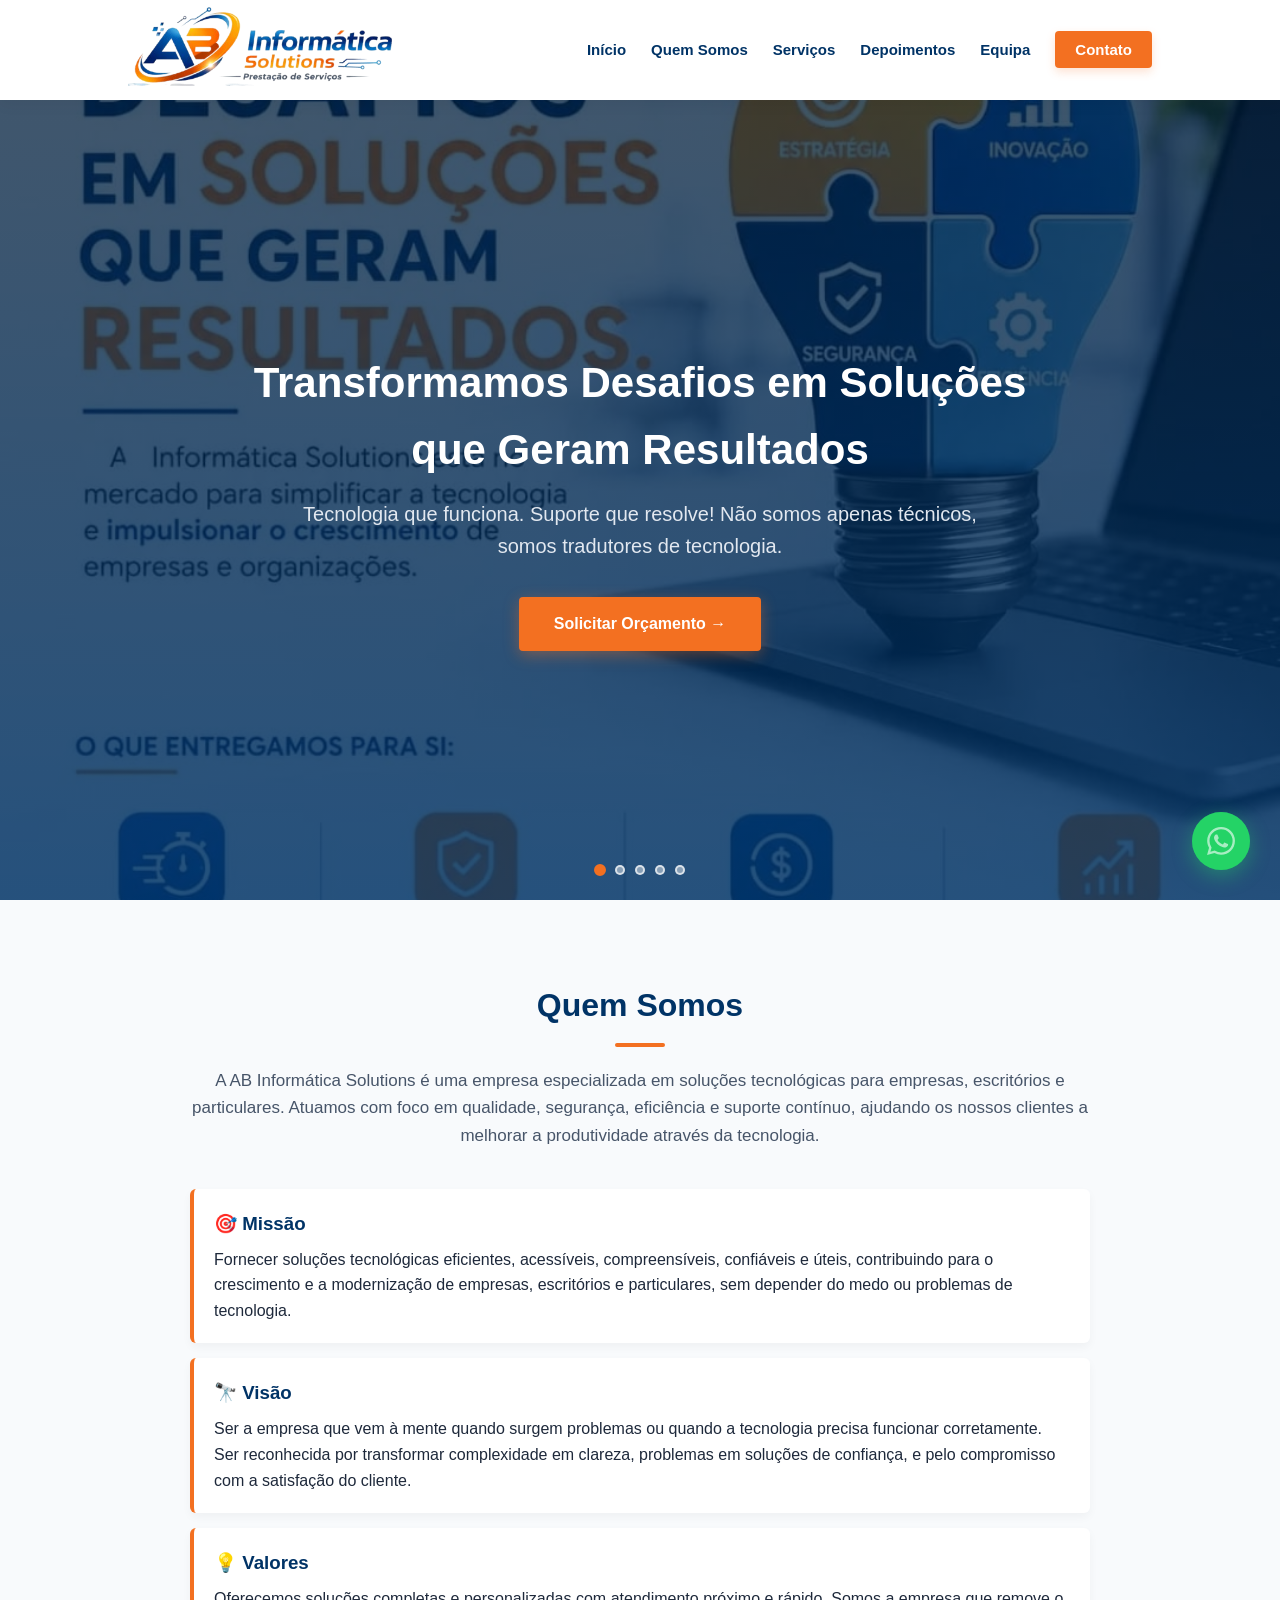
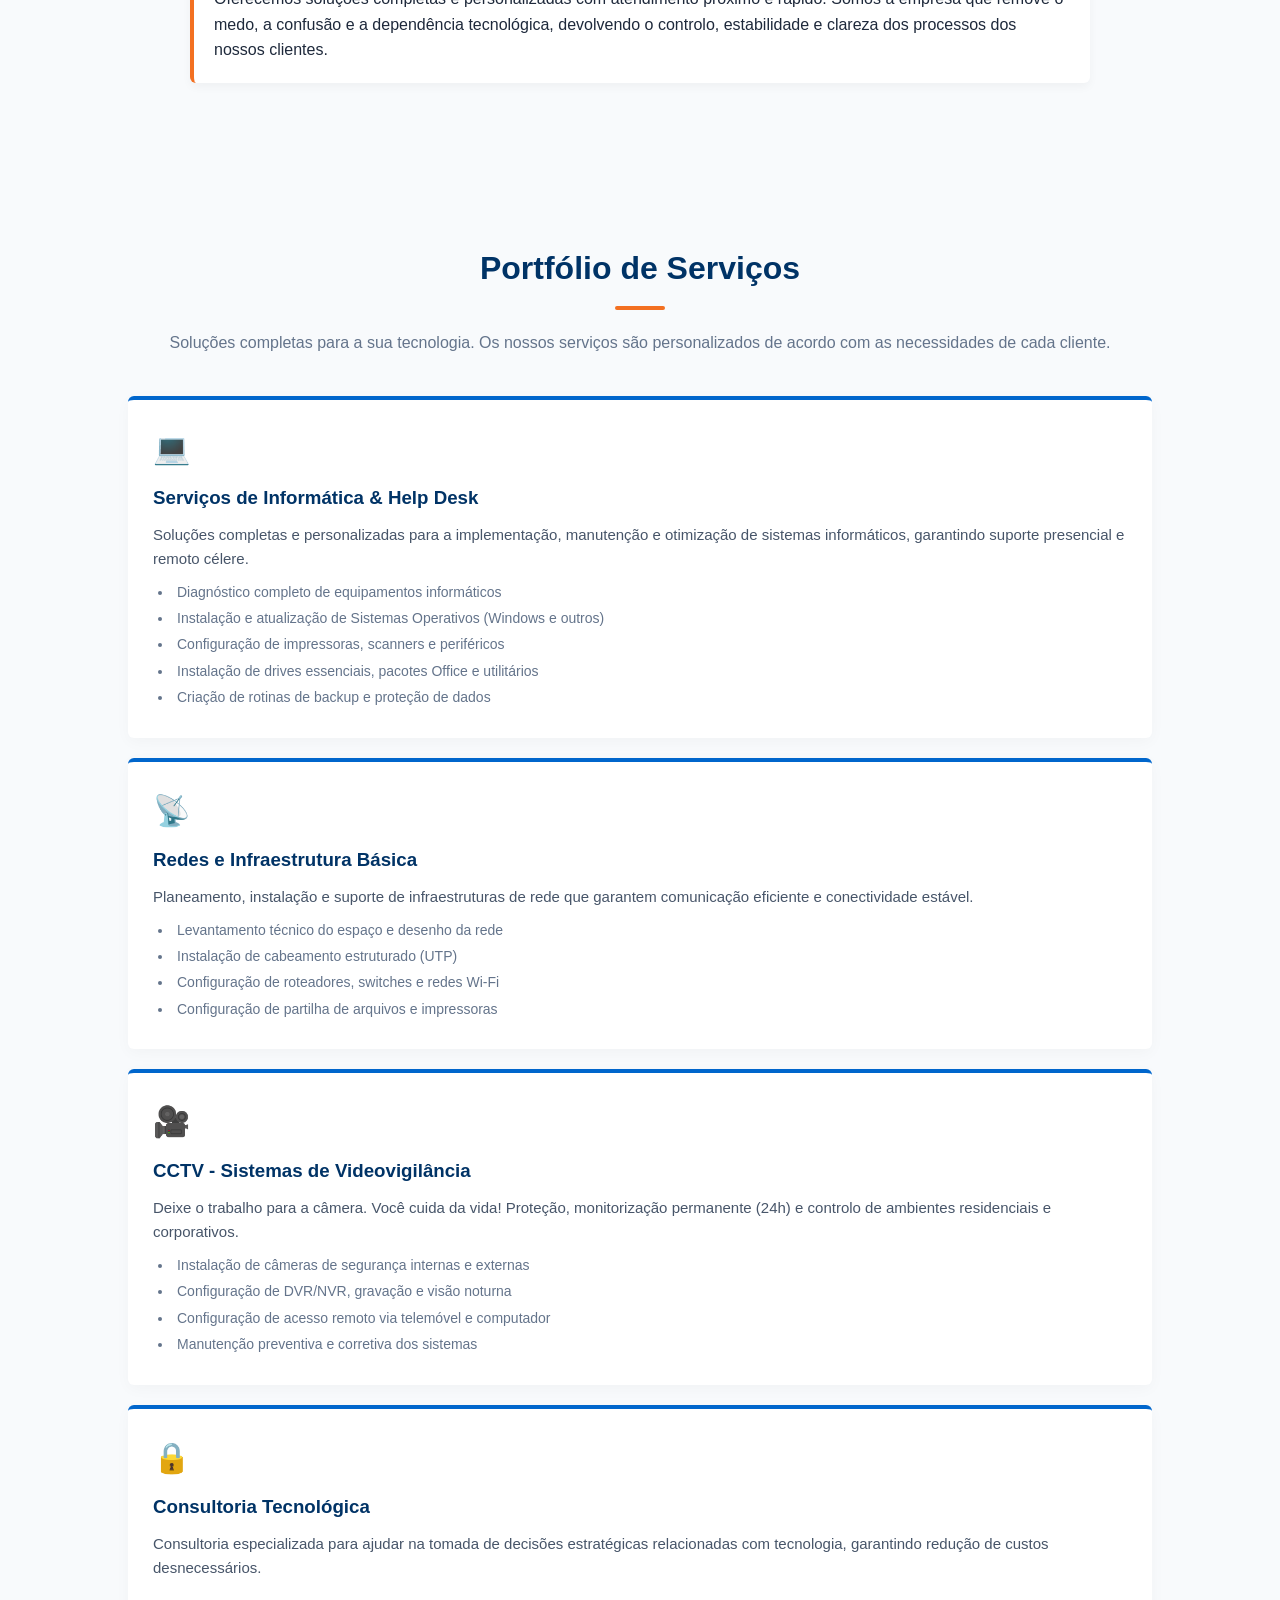
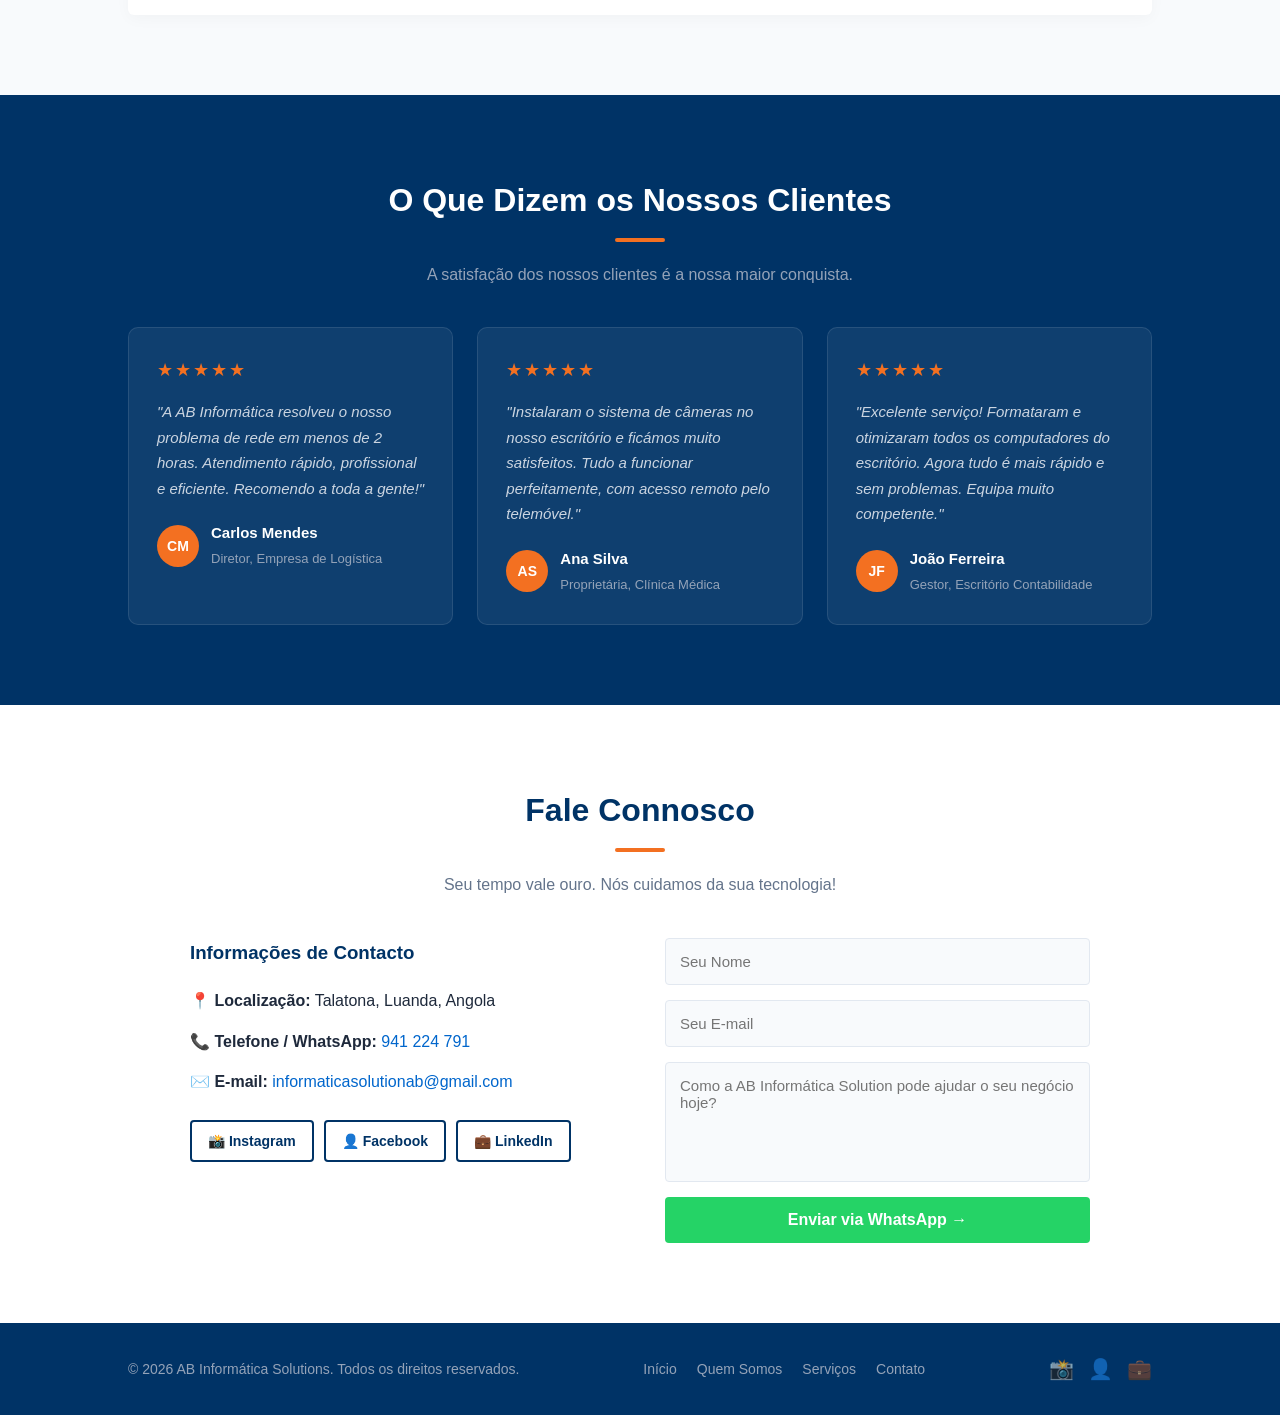
==== index.html @ 26ea9c45 "meu primeiro envio" ====
<!DOCTYPE html>
<html lang="pt-BR">
<head>
    <meta charset="UTF-8">
    <meta name="viewport" content="width=device-width, initial-scale=1.0">
    <title>AB Informática Solutions | Soluções Tecnológicas</title>
    <link rel="stylesheet" href="style.css">
    <!-- Favicon inline SVG como base64 -->
    <link rel="icon" href="data:image/svg+xml,%3Csvg xmlns='http://www.w3.org/2000/svg' viewBox='0 0 32 32'%3E%3Crect width='32' height='32' rx='6' fill='%23003366'/%3E%3Ctext x='50%25' y='50%25' dominant-baseline='central' text-anchor='middle' fill='%23f37021' font-size='14' font-family='Arial' font-weight='bold'%3EAB%3C/text%3E%3C/svg%3E">
</head>
<body>

    <!-- HEADER -->
    <header>
        <div class="logo">
            <img src="./imagens/Design_sem_nome-removebg-preview.png" alt="AB Informática Solutions Logo">
        </div>
        <button class="hamburger" id="hamburger" aria-label="Abrir menu">
            <span></span>
            <span></span>
            <span></span>
        </button>
        <nav id="main-nav">
            <ul>
                <li><a href="#home" class="nav-link">Início</a></li>
                <li><a href="#sobre" class="nav-link">Quem Somos</a></li>
                <li><a href="#servicos" class="nav-link">Serviços</a></li>
                <li><a href="#depoimentos" class="nav-link">Depoimentos</a></li>
                <li><a href="equipa.html" target="_blank" class="nav-link">Equipa</a></li>
                <li><a href="#contato" class="btn-contato nav-link">Contato</a></li>
            </ul>
        </nav>
    </header>

    <!-- HERO COM CARROSSEL -->
    <section id="home" class="hero">
        <div class="hero-carousel">
            <div class="carousel-item active">
                <img src="./imagens/700325350_17859855684691466_8794767223519300989_n.jpeg" alt="AB Informática Solutions - Soluções que geram resultados">
            </div>
            <div class="carousel-item">
                <img src="./imagens/702625533_17860446753691466_1821281470700953044_n.jpeg" alt="Soluções Completas para sua Tecnologia">
            </div>
            <div class="carousel-item">
                <img src="./imagens/Captura de ecrã 2026-05-11 190157.png" alt="Seja Bem-vindo à AB Informática">
            </div>
            <div class="carousel-item">
                <img src="./imagens/Captura de ecrã 2026-05-13 154505.png" alt="CCTV Sistemas de Videovigilância">
            </div>
            <div class="carousel-item">
                <video src="./imagens/AQMH_CaxCm3K7ri5iSex565OdtvGUDsee_LhlQkydPNSO-uOhv77IX6zo88pQS1LlNEa6kV4MQBUDOm6VT_lLY1N_W7spIHrepq5KmQ.mp4" autoplay loop muted playsinline></video>
            </div>
        </div>

        <div class="hero-content">
            <h1>Transformamos Desafios em Soluções que Geram Resultados</h1>
            <p>Tecnologia que funciona. Suporte que resolve! Não somos apenas técnicos, somos tradutores de tecnologia.</p>
            <a href="#contato" class="cta-button">Solicitar Orçamento →</a>
        </div>

        <!-- Indicadores do carrossel -->
        <div class="carousel-dots" id="carousel-dots"></div>
    </section>

    <!-- QUEM SOMOS -->
    <section id="sobre" class="about">
        <h2>Quem Somos</h2>
        <p class="about-intro">A AB Informática Solutions é uma empresa especializada em soluções tecnológicas para empresas, escritórios e particulares. Atuamos com foco em qualidade, segurança, eficiência e suporte contínuo, ajudando os nossos clientes a melhorar a produtividade através da tecnologia.</p>
        
        <div class="about-content-wrapper">
            <div class="about-text">
                <div class="mvv-card">
                    <h3>🎯 Missão</h3>
                    <p>Fornecer soluções tecnológicas eficientes, acessíveis, compreensíveis, confiáveis e úteis, contribuindo para o crescimento e a modernização de empresas, escritórios e particulares, sem depender do medo ou problemas de tecnologia.</p>
                </div>
                <div class="mvv-card">
                    <h3>🔭 Visão</h3>
                    <p>Ser a empresa que vem à mente quando surgem problemas ou quando a tecnologia precisa funcionar corretamente. Ser reconhecida por transformar complexidade em clareza, problemas em soluções de confiança, e pelo compromisso com a satisfação do cliente.</p>
                </div>
                <div class="mvv-card">
                    <h3>💡 Valores</h3>
                    <p>Oferecemos soluções completas e personalizadas com atendimento próximo e rápido. Somos a empresa que remove o medo, a confusão e a dependência tecnológica, devolvendo o controlo, estabilidade e clareza dos processos dos nossos clientes.</p>
                </div>
            </div>

        </div>
    </section>

    <!-- SERVIÇOS -->
    <section id="servicos" class="services">
        <h2>Portfólio de Serviços</h2>
        <p class="services-intro">Soluções completas para a sua tecnologia. Os nossos serviços são personalizados de acordo com as necessidades de cada cliente.</p>
        
        <div class="services-wrapper">
            <div class="services-list-grid">
                <div class="service-card-modern">
                    <div class="service-icon">💻</div>
                    <h3>Serviços de Informática &amp; Help Desk</h3>
                    <p>Soluções completas e personalizadas para a implementação, manutenção e otimização de sistemas informáticos, garantindo suporte presencial e remoto célere.</p>
                    <ul>
                        <li>Diagnóstico completo de equipamentos informáticos</li>
                        <li>Instalação e atualização de Sistemas Operativos (Windows e outros)</li>
                        <li>Configuração de impressoras, scanners e periféricos</li>
                        <li>Instalação de drives essenciais, pacotes Office e utilitários</li>
                        <li>Criação de rotinas de backup e proteção de dados</li>
                    </ul>
                </div>

                <div class="service-card-modern">
                    <div class="service-icon">📡</div>
                    <h3>Redes e Infraestrutura Básica</h3>
                    <p>Planeamento, instalação e suporte de infraestruturas de rede que garantem comunicação eficiente e conectividade estável.</p>
                    <ul>
                        <li>Levantamento técnico do espaço e desenho da rede</li>
                        <li>Instalação de cabeamento estruturado (UTP)</li>
                        <li>Configuração de roteadores, switches e redes Wi-Fi</li>
                        <li>Configuração de partilha de arquivos e impressoras</li>
                    </ul>
                </div>

                <div class="service-card-modern">
                    <div class="service-icon">🎥</div>
                    <h3>CCTV - Sistemas de Videovigilância</h3>
                    <p>Deixe o trabalho para a câmera. Você cuida da vida! Proteção, monitorização permanente (24h) e controlo de ambientes residenciais e corporativos.</p>
                    <ul>
                        <li>Instalação de câmeras de segurança internas e externas</li>
                        <li>Configuração de DVR/NVR, gravação e visão noturna</li>
                        <li>Configuração de acesso remoto via telemóvel e computador</li>
                        <li>Manutenção preventiva e corretiva dos sistemas</li>
                    </ul>
                </div>

                <div class="service-card-modern">
                    <div class="service-icon">🔒</div>
                    <h3>Consultoria Tecnológica</h3>
                    <p>Consultoria especializada para ajudar na tomada de decisões estratégicas relacionadas com tecnologia, garantindo redução de custos desnecessários.</p>
                </div>
            </div>


        </div>
    </section>

    <!-- DEPOIMENTOS -->
    <section id="depoimentos" class="testimonials">
        <h2>O Que Dizem os Nossos Clientes</h2>
        <p class="testimonials-intro">A satisfação dos nossos clientes é a nossa maior conquista.</p>
        <div class="testimonials-grid">
            <div class="testimonial-card">
                <div class="stars">★★★★★</div>
                <p>"A AB Informática resolveu o nosso problema de rede em menos de 2 horas. Atendimento rápido, profissional e eficiente. Recomendo a toda a gente!"</p>
                <div class="testimonial-author">
                    <div class="author-avatar">CM</div>
                    <div>
                        <strong>Carlos Mendes</strong>
                        <span>Diretor, Empresa de Logística</span>
                    </div>
                </div>
            </div>
            <div class="testimonial-card">
                <div class="stars">★★★★★</div>
                <p>"Instalaram o sistema de câmeras no nosso escritório e ficámos muito satisfeitos. Tudo a funcionar perfeitamente, com acesso remoto pelo telemóvel."</p>
                <div class="testimonial-author">
                    <div class="author-avatar">AS</div>
                    <div>
                        <strong>Ana Silva</strong>
                        <span>Proprietária, Clínica Médica</span>
                    </div>
                </div>
            </div>
            <div class="testimonial-card">
                <div class="stars">★★★★★</div>
                <p>"Excelente serviço! Formataram e otimizaram todos os computadores do escritório. Agora tudo é mais rápido e sem problemas. Equipa muito competente."</p>
                <div class="testimonial-author">
                    <div class="author-avatar">JF</div>
                    <div>
                        <strong>João Ferreira</strong>
                        <span>Gestor, Escritório Contabilidade</span>
                    </div>
                </div>
            </div>
        </div>
    </section>

    <!-- CONTATO -->
    <section id="contato" class="contact">
        <h2>Fale Connosco</h2>
        <p>Seu tempo vale ouro. Nós cuidamos da sua tecnologia!</p>
        
        <div class="contact-container">
            <div class="contact-info">
                <h3>Informações de Contacto</h3>
                <p><strong>📍 Localização:</strong> Talatona, Luanda, Angola</p>
                <p><strong>📞 Telefone / WhatsApp:</strong> <a href="https://wa.me/244941224791" target="_blank">941 224 791</a></p>
                <p><strong>✉️ E-mail:</strong> <a href="mailto:informaticasolutionab@gmail.com">informaticasolutionab@gmail.com</a></p>

                <div class="social-links">
                    <a href="https://www.instagram.com/ab_informatica_solution?igsh=MWllaDdjaWRnYXg5eQ==" target="_blank" rel="noopener noreferrer" aria-label="Instagram" class="social-btn">📸 Instagram</a>
                    <a href="https://www.facebook.com/share/18Ubohkavf/" target="_blank" rel="noopener noreferrer" aria-label="Facebook" class="social-btn">👤 Facebook</a>
                    <a href="https://www.linkedin.com/company/ab-inform%C3%A1tica-solution" target="_blank" rel="noopener noreferrer" aria-label="LinkedIn" class="social-btn">💼 LinkedIn</a>
                </div>
            </div>
            
            <form id="contact-form">
                <input type="text" id="form-nome" placeholder="Seu Nome" required>
                <input type="email" id="form-email" placeholder="Seu E-mail" required>
                <textarea id="form-mensagem" placeholder="Como a AB Informática Solution pode ajudar o seu negócio hoje?" required></textarea>
                <button type="submit">Enviar via WhatsApp →</button>
            </form>
        </div>
    </section>

    <!-- RODAPÉ -->
    <footer>
        <div class="footer-content">
            <p>&copy; 2026 AB Informática Solutions. Todos os direitos reservados.</p>
            <div class="footer-links">
                <a href="#home">Início</a>
                <a href="#sobre">Quem Somos</a>
                <a href="#servicos">Serviços</a>
                <a href="#contato">Contato</a>
            </div>
            <div class="footer-social">
                <a href="https://www.instagram.com/ab_informatica_solution?igsh=MWllaDdjaWRnYXg5eQ==" target="_blank" rel="noopener noreferrer" aria-label="Instagram">📸</a>
                <a href="https://www.facebook.com/share/18Ubohkavf/" target="_blank" rel="noopener noreferrer" aria-label="Facebook">👤</a>
                <a href="https://www.linkedin.com/company/ab-inform%C3%A1tica-solution" target="_blank" rel="noopener noreferrer" aria-label="LinkedIn">💼</a>
            </div>
        </div>
    </footer>

    <!-- BOTÃO FLUTUANTE WHATSAPP -->
    <a href="https://wa.me/244941224791?text=Olá!%20Gostaria%20de%20saber%20mais%20sobre%20os%20vossos%20serviços."
       target="_blank"
       class="whatsapp-float"
       aria-label="Falar no WhatsApp">
        <svg xmlns="http://www.w3.org/2000/svg" viewBox="0 0 24 24" fill="currentColor" width="28" height="28">
            <path d="M17.472 14.382c-.297-.149-1.758-.867-2.03-.967-.273-.099-.471-.148-.67.15-.197.297-.767.966-.94 1.164-.173.199-.347.223-.644.075-.297-.15-1.255-.463-2.39-1.475-.883-.788-1.48-1.761-1.653-2.059-.173-.297-.018-.458.13-.606.134-.133.298-.347.446-.52.149-.174.198-.298.298-.497.099-.198.05-.371-.025-.52-.075-.149-.669-1.612-.916-2.207-.242-.579-.487-.5-.669-.51-.173-.008-.371-.01-.57-.01-.198 0-.52.074-.792.372-.272.297-1.04 1.016-1.04 2.479 0 1.462 1.065 2.875 1.213 3.074.149.198 2.096 3.2 5.077 4.487.709.306 1.262.489 1.694.625.712.227 1.36.195 1.871.118.571-.085 1.758-.719 2.006-1.413.248-.694.248-1.289.173-1.413-.074-.124-.272-.198-.57-.347m-5.421 7.403h-.004a9.87 9.87 0 01-5.031-1.378l-.361-.214-3.741.982.998-3.648-.235-.374a9.86 9.86 0 01-1.51-5.26c.001-5.45 4.436-9.884 9.888-9.884 2.64 0 5.122 1.03 6.988 2.898a9.825 9.825 0 012.893 6.994c-.003 5.45-4.437 9.884-9.885 9.884m8.413-18.297A11.815 11.815 0 0012.05 0C5.495 0 .16 5.335.157 11.892c0 2.096.547 4.142 1.588 5.945L.057 24l6.305-1.654a11.882 11.882 0 005.683 1.448h.005c6.554 0 11.89-5.335 11.893-11.893a11.821 11.821 0 00-3.48-8.413z"/>
        </svg>
    </a>

    <script src="script.js"></script>
</body>
</html>
---- style.css ----
/* SCROLL SUAVE */
html {
    scroll-behavior: smooth;
}

* {
    margin: 0;
    padding: 0;
    box-sizing: border-box;
    font-family: 'Segoe UI', Tahoma, Geneva, Verdana, sans-serif;
}

:root {
    --azul-escuro: #003366;
    --azul-claro: #0066cc;
    --laranja: #f37021;
    --cinza-fundo: #f8fafc;
    --texto-escuro: #1e293b;
}

body {
    background-color: var(--cinza-fundo);
    color: var(--texto-escuro);
    line-height: 1.6;
    padding-top: 100px;
}

/* =====================
   CABEÇALHO & MENU
   ===================== */
header {
    background-color: #ffffff;
    padding: 5px 10%;
    display: flex;
    justify-content: space-between;
    align-items: center;
    position: fixed;
    width: 100%;
    top: 0;
    z-index: 1000;
    box-shadow: 0 4px 15px rgba(0,0,0,0.05);
    height: 100px;
    transition: padding 0.3s ease, background 0.3s ease, box-shadow 0.3s ease, height 0.3s ease;
}

.logo img {
    height: 90px;
    width: auto;
    display: block;
    transition: height 0.3s ease;
}

nav ul {
    display: flex;
    list-style: none;
    align-items: center;
}

nav ul li {
    margin-left: 25px;
}

nav ul li a {
    color: var(--azul-escuro);
    text-decoration: none;
    font-weight: 600;
    font-size: 15px;
    transition: color 0.3s ease;
}

nav ul li a:hover {
    color: var(--laranja);
}

.btn-contato {
    background-color: var(--laranja);
    padding: 10px 20px;
    border-radius: 4px;
    color: #ffffff !important;
    font-weight: bold;
    box-shadow: 0 4px 10px rgba(243, 112, 33, 0.2);
    transition: background-color 0.3s ease, transform 0.2s ease !important;
}

.btn-contato:hover {
    background-color: #e05d0e !important;
    transform: translateY(-1px);
}

/* HAMBURGER MENU */
.hamburger {
    display: none;
    flex-direction: column;
    justify-content: space-between;
    width: 28px;
    height: 20px;
    background: none;
    border: none;
    cursor: pointer;
    padding: 0;
    z-index: 1100;
}

.hamburger span {
    display: block;
    width: 100%;
    height: 2px;
    background-color: var(--azul-escuro);
    border-radius: 2px;
    transition: all 0.3s ease;
}

.hamburger.active span:nth-child(1) {
    transform: translateY(9px) rotate(45deg);
}

.hamburger.active span:nth-child(2) {
    opacity: 0;
}

.hamburger.active span:nth-child(3) {
    transform: translateY(-9px) rotate(-45deg);
}

/* =====================
   HERO COM CARROSSEL
   ===================== */
.hero {
    position: relative;
    height: calc(100vh - 100px);
    display: flex;
    justify-content: center;
    align-items: center;
    text-align: center;
    color: #fff;
    padding: 0 20px;
    overflow: hidden;
}

.hero-carousel {
    position: absolute;
    top: 0;
    left: 0;
    width: 100%;
    height: 100%;
    z-index: 1;
}

.hero-carousel::after {
    content: '';
    position: absolute;
    top: 0;
    left: 0;
    width: 100%;
    height: 100%;
    background: linear-gradient(rgba(0, 30, 60, 0.75), rgba(0, 51, 102, 0.85));
    z-index: 2;
}

.carousel-item {
    position: absolute;
    top: 0;
    left: 0;
    width: 100%;
    height: 100%;
    opacity: 0;
    transition: opacity 1s ease-in-out;
}

.carousel-item.active {
    opacity: 1;
}

.carousel-item img,
.carousel-item video {
    width: 100%;
    height: 100%;
    object-fit: cover;
    object-position: center;
}

.hero-content {
    position: relative;
    z-index: 3;
    max-width: 850px;
}

.hero-content h1 {
    font-size: 42px;
    margin-bottom: 15px;
    font-weight: 700;
}

.hero-content p {
    font-size: 20px;
    max-width: 700px;
    margin: 0 auto 35px auto;
    color: #e2e8f0;
}

.cta-button {
    background-color: var(--laranja);
    color: #ffffff;
    padding: 14px 35px;
    text-decoration: none;
    font-size: 16px;
    font-weight: bold;
    border-radius: 4px;
    box-shadow: 0 4px 15px rgba(243, 112, 33, 0.4);
    transition: transform 0.2s ease, background-color 0.3s ease, box-shadow 0.3s ease;
    display: inline-block;
}

.cta-button:hover {
    transform: translateY(-3px);
    background-color: #e05d0e;
    box-shadow: 0 8px 25px rgba(243, 112, 33, 0.5);
}

/* DOTS DO CARROSSEL */
.carousel-dots {
    position: absolute;
    bottom: 25px;
    left: 50%;
    transform: translateX(-50%);
    z-index: 4;
    display: flex;
    gap: 10px;
}

.dot {
    width: 10px;
    height: 10px;
    border-radius: 50%;
    background-color: rgba(255, 255, 255, 0.45);
    border: 2px solid rgba(255, 255, 255, 0.7);
    cursor: pointer;
    transition: background-color 0.3s ease, transform 0.3s ease;
}

.dot.active {
    background-color: var(--laranja);
    border-color: var(--laranja);
    transform: scale(1.2);
}

/* =====================
   SEÇÕES GENÉRICAS
   ===================== */
section {
    padding: 80px 10%;
    scroll-margin-top: 100px;
}

section h2 {
    text-align: center;
    font-size: 32px;
    margin-bottom: 20px;
    color: var(--azul-escuro);
}

section h2::after {
    content: '';
    display: block;
    width: 50px;
    height: 4px;
    background-color: var(--laranja);
    margin: 12px auto 0 auto;
    border-radius: 2px;
}

/* =====================
   QUEM SOMOS
   ===================== */
.about-intro {
    text-align: center;
    max-width: 900px;
    margin: 0 auto 40px auto;
    font-size: 17px;
    color: #475569;
}

.about-content-wrapper {
    display: flex;
    gap: 40px;
    align-items: center;
    flex-wrap: wrap;
    justify-content: center;
}

.about-text {
    flex: 1;
    min-width: 300px;
    max-width: 900px;
    display: flex;
    flex-direction: column;
    gap: 15px;
}

.about-image {
    flex: 1;
    min-width: 300px;
    text-align: center;
}

.about-image img {
    max-width: 100%;
    height: auto;
    max-height: 450px;
    border-radius: 8px;
    box-shadow: 0 10px 25px rgba(0,0,0,0.08);
    object-fit: cover;
}

.mvv-card {
    background-color: #ffffff;
    padding: 20px;
    border-radius: 6px;
    box-shadow: 0 4px 10px rgba(0,0,0,0.04);
    border-left: 4px solid var(--laranja);
    transition: transform 0.3s ease, box-shadow 0.3s ease;
}

.mvv-card:hover {
    transform: translateX(4px);
    box-shadow: 0 6px 18px rgba(0,0,0,0.07);
}

.mvv-card h3 {
    color: var(--azul-escuro);
    margin-bottom: 8px;
}

/* =====================
   SERVIÇOS
   ===================== */
.services-intro {
    text-align: center;
    margin-bottom: 40px;
    color: #64748b;
}

.services-wrapper {
    display: flex;
    gap: 40px;
    flex-wrap: wrap;
}

.services-list-grid {
    flex: 1;
    display: flex;
    flex-direction: column;
    gap: 20px;
    min-width: 320px;
}

.services-graphics {
    flex: 1;
    display: flex;
    flex-direction: column;
    gap: 20px;
    min-width: 300px;
    align-items: center;
}

.graphic-img {
    max-width: 100%;
    height: auto;
    max-height: 350px;
    border-radius: 8px;
    box-shadow: 0 8px 20px rgba(0,0,0,0.06);
    object-fit: cover;
}

.service-card-modern {
    background-color: #ffffff;
    padding: 25px;
    border-radius: 6px;
    box-shadow: 0 4px 15px rgba(0,0,0,0.03);
    border-top: 4px solid var(--azul-claro);
    transition: transform 0.3s ease, box-shadow 0.3s ease;
}

.service-card-modern:hover {
    transform: translateY(-4px);
    box-shadow: 0 10px 28px rgba(0,0,0,0.07);
}

.service-icon {
    font-size: 30px;
    margin-bottom: 10px;
}

.service-card-modern h3 {
    color: var(--azul-escuro);
    margin-bottom: 10px;
}

.service-card-modern p {
    font-size: 15px;
    color: #475569;
    margin-bottom: 10px;
}

.service-card-modern ul {
    list-style-position: inside;
    font-size: 14px;
    color: #64748b;
    padding-left: 5px;
}

.service-card-modern ul li {
    margin-bottom: 4px;
}

/* =====================
   DEPOIMENTOS
   ===================== */
.testimonials {
    background-color: var(--azul-escuro);
    color: #ffffff;
}

.testimonials h2 {
    color: #ffffff;
}

.testimonials h2::after {
    background-color: var(--laranja);
}

.testimonials-intro {
    text-align: center;
    margin-bottom: 40px;
    color: #94a3b8;
    font-size: 16px;
}

.testimonials-grid {
    display: grid;
    grid-template-columns: repeat(auto-fit, minmax(260px, 1fr));
    gap: 24px;
}

.testimonial-card {
    background-color: rgba(255, 255, 255, 0.06);
    border: 1px solid rgba(255, 255, 255, 0.1);
    border-radius: 10px;
    padding: 28px;
    transition: transform 0.3s ease, background-color 0.3s ease;
}

.testimonial-card:hover {
    transform: translateY(-4px);
    background-color: rgba(255, 255, 255, 0.1);
}

.stars {
    color: var(--laranja);
    font-size: 18px;
    margin-bottom: 14px;
    letter-spacing: 2px;
}

.testimonial-card > p {
    font-size: 15px;
    color: #cbd5e1;
    line-height: 1.7;
    margin-bottom: 20px;
    font-style: italic;
}

.testimonial-author {
    display: flex;
    align-items: center;
    gap: 12px;
}

.author-avatar {
    width: 42px;
    height: 42px;
    border-radius: 50%;
    background-color: var(--laranja);
    color: #ffffff;
    font-weight: bold;
    font-size: 14px;
    display: flex;
    align-items: center;
    justify-content: center;
    flex-shrink: 0;
}

.testimonial-author strong {
    display: block;
    font-size: 15px;
    color: #ffffff;
}

.testimonial-author span {
    font-size: 13px;
    color: #94a3b8;
}

/* =====================
   CONTATO
   ===================== */
.contact {
    background-color: #ffffff;
}

.contact > p {
    text-align: center;
    margin-bottom: 40px;
    color: #64748b;
}

.contact-container {
    display: flex;
    justify-content: space-between;
    gap: 50px;
    flex-wrap: wrap;
    max-width: 900px;
    margin: 0 auto;
}

.contact-info {
    flex: 1;
    min-width: 280px;
}

.contact-info h3 {
    color: var(--azul-escuro);
    margin-bottom: 20px;
}

.contact-info p {
    margin-bottom: 15px;
    font-size: 16px;
}

.contact-info a {
    color: var(--azul-claro);
    text-decoration: none;
    transition: color 0.3s ease;
}

.contact-info a:hover {
    color: var(--laranja);
}

.social-links {
    display: flex;
    flex-wrap: wrap;
    gap: 10px;
    margin-top: 25px;
}

.social-btn {
    display: inline-block;
    padding: 8px 16px;
    border: 2px solid var(--azul-escuro);
    border-radius: 4px;
    color: var(--azul-escuro) !important;
    text-decoration: none;
    font-size: 14px;
    font-weight: 600;
    transition: background-color 0.3s ease, color 0.3s ease, transform 0.2s ease;
}

.social-btn:hover {
    background-color: var(--azul-escuro);
    color: #ffffff !important;
    transform: translateY(-2px);
}

#contact-form {
    flex: 1;
    min-width: 300px;
    display: flex;
    flex-direction: column;
    gap: 15px;
}

#contact-form input,
#contact-form textarea {
    padding: 14px;
    border: 1px solid #e2e8f0;
    border-radius: 4px;
    font-size: 15px;
    background-color: #f8fafc;
    transition: border-color 0.3s ease, box-shadow 0.3s ease;
}

#contact-form input:focus,
#contact-form textarea:focus {
    outline: none;
    border-color: var(--azul-claro);
    box-shadow: 0 0 0 3px rgba(0, 102, 204, 0.1);
}

#contact-form textarea {
    height: 120px;
    resize: none;
}

#contact-form button {
    background-color: #25D366;
    color: #ffffff;
    padding: 14px;
    border: none;
    border-radius: 4px;
    font-size: 16px;
    font-weight: bold;
    cursor: pointer;
    transition: background-color 0.3s ease, transform 0.2s ease;
}

#contact-form button:hover {
    background-color: #1ebe5d;
    transform: translateY(-2px);
}

#contact-form button:disabled {
    background-color: #64748b;
    cursor: not-allowed;
    transform: none;
}

/* =====================
   RODAPÉ
   ===================== */
footer {
    background-color: var(--azul-escuro);
    color: #94a3b8;
    text-align: center;
    padding: 30px 10%;
    font-size: 14px;
}

.footer-content {
    display: flex;
    justify-content: space-between;
    align-items: center;
    flex-wrap: wrap;
    gap: 15px;
}

.footer-links {
    display: flex;
    gap: 20px;
    flex-wrap: wrap;
}

.footer-links a {
    color: #94a3b8;
    text-decoration: none;
    transition: color 0.3s ease;
}

.footer-links a:hover {
    color: var(--laranja);
}

.footer-social {
    display: flex;
    gap: 14px;
}

.footer-social a {
    font-size: 20px;
    text-decoration: none;
    transition: transform 0.2s ease, opacity 0.2s ease;
    opacity: 0.7;
}

.footer-social a:hover {
    transform: translateY(-3px);
    opacity: 1;
}

/* =====================
   BOTÃO FLUTUANTE WHATSAPP
   ===================== */
.whatsapp-float {
    position: fixed;
    bottom: 30px;
    right: 30px;
    z-index: 999;
    width: 58px;
    height: 58px;
    background-color: #25D366;
    border-radius: 50%;
    display: flex;
    align-items: center;
    justify-content: center;
    color: #ffffff;
    box-shadow: 0 6px 20px rgba(37, 211, 102, 0.4);
    transition: transform 0.3s ease, box-shadow 0.3s ease;
    text-decoration: none;
}

.whatsapp-float:hover {
    transform: scale(1.1) translateY(-3px);
    box-shadow: 0 10px 28px rgba(37, 211, 102, 0.5);
}

/* Pulse animation */
.whatsapp-float::before {
    content: '';
    position: absolute;
    width: 100%;
    height: 100%;
    border-radius: 50%;
    background-color: rgba(37, 211, 102, 0.4);
    animation: pulse 2s infinite;
}

@keyframes pulse {
    0% { transform: scale(1); opacity: 0.7; }
    70% { transform: scale(1.4); opacity: 0; }
    100% { transform: scale(1.4); opacity: 0; }
}

/* =====================
   ANIMAÇÕES DE SCROLL
   ===================== */
.hidden-el {
    opacity: 0;
    transform: translateY(30px);
    transition: opacity 0.8s ease, transform 0.8s cubic-bezier(0.25, 1, 0.5, 1);
}

.visible-el {
    opacity: 1 !important;
    transform: translateY(0) !important;
}

/* =====================
   RESPONSIVIDADE MOBILE
   ===================== */
@media (max-width: 768px) {
    body {
        padding-top: 80px;
    }

    header {
        height: 80px;
        padding: 10px 5%;
        flex-wrap: nowrap;
    }

    .logo img {
        height: 60px;
    }

    .hamburger {
        display: flex;
    }

    #main-nav {
        display: none;
        position: fixed;
        top: 80px;
        left: 0;
        width: 100%;
        background-color: #ffffff;
        box-shadow: 0 10px 30px rgba(0,0,0,0.1);
        padding: 20px 0;
        z-index: 999;
    }

    #main-nav.open {
        display: block;
    }

    nav ul {
        flex-direction: column;
        gap: 5px;
    }

    nav ul li {
        margin: 0;
        width: 100%;
        text-align: center;
    }

    nav ul li a {
        display: block;
        padding: 12px 20px;
        font-size: 16px;
    }

    .btn-contato {
        margin: 10px 20px;
        border-radius: 4px;
    }

    .hero {
        height: calc(100vh - 80px);
    }

    .hero-content h1 {
        font-size: 26px;
    }

    .hero-content p {
        font-size: 15px;
    }

    section {
        padding: 60px 5%;
        scroll-margin-top: 80px;
    }

    .footer-content {
        flex-direction: column;
        text-align: center;
    }

    .whatsapp-float {
        bottom: 20px;
        right: 20px;
        width: 52px;
        height: 52px;
    }
}
/* =====================
   RESPONSIVIDADE EXTRA (tablets e ecrãs médios)
   ===================== */
@media (max-width: 1024px) {
    section {
        padding: 70px 6%;
    }
    header {
        padding: 5px 6%;
    }
    .hero-content h1 {
        font-size: 34px;
    }
}

@media (max-width: 600px) {
    .hero-content h1 {
        font-size: 22px;
        line-height: 1.3;
    }
    .hero-content p {
        font-size: 14px;
    }
    .cta-button {
        padding: 12px 24px;
        font-size: 15px;
    }
    section h2 {
        font-size: 26px;
    }
    .about-intro {
        font-size: 15px;
    }
    .contact-container {
        gap: 30px;
    }
    .social-links {
        justify-content: flex-start;
    }
    .footer-content {
        gap: 10px;
    }
    .footer-links {
        justify-content: center;
    }
}

@media (max-width: 400px) {
    header {
        padding: 8px 4%;
    }
    .logo img {
        height: 50px;
    }
    .hero-content h1 {
        font-size: 19px;
    }
    section {
        padding: 50px 4%;
    }
    .testimonials-grid {
        grid-template-columns: 1fr;
    }
    .whatsapp-float {
        bottom: 15px;
        right: 15px;
        width: 48px;
        height: 48px;
    }
}
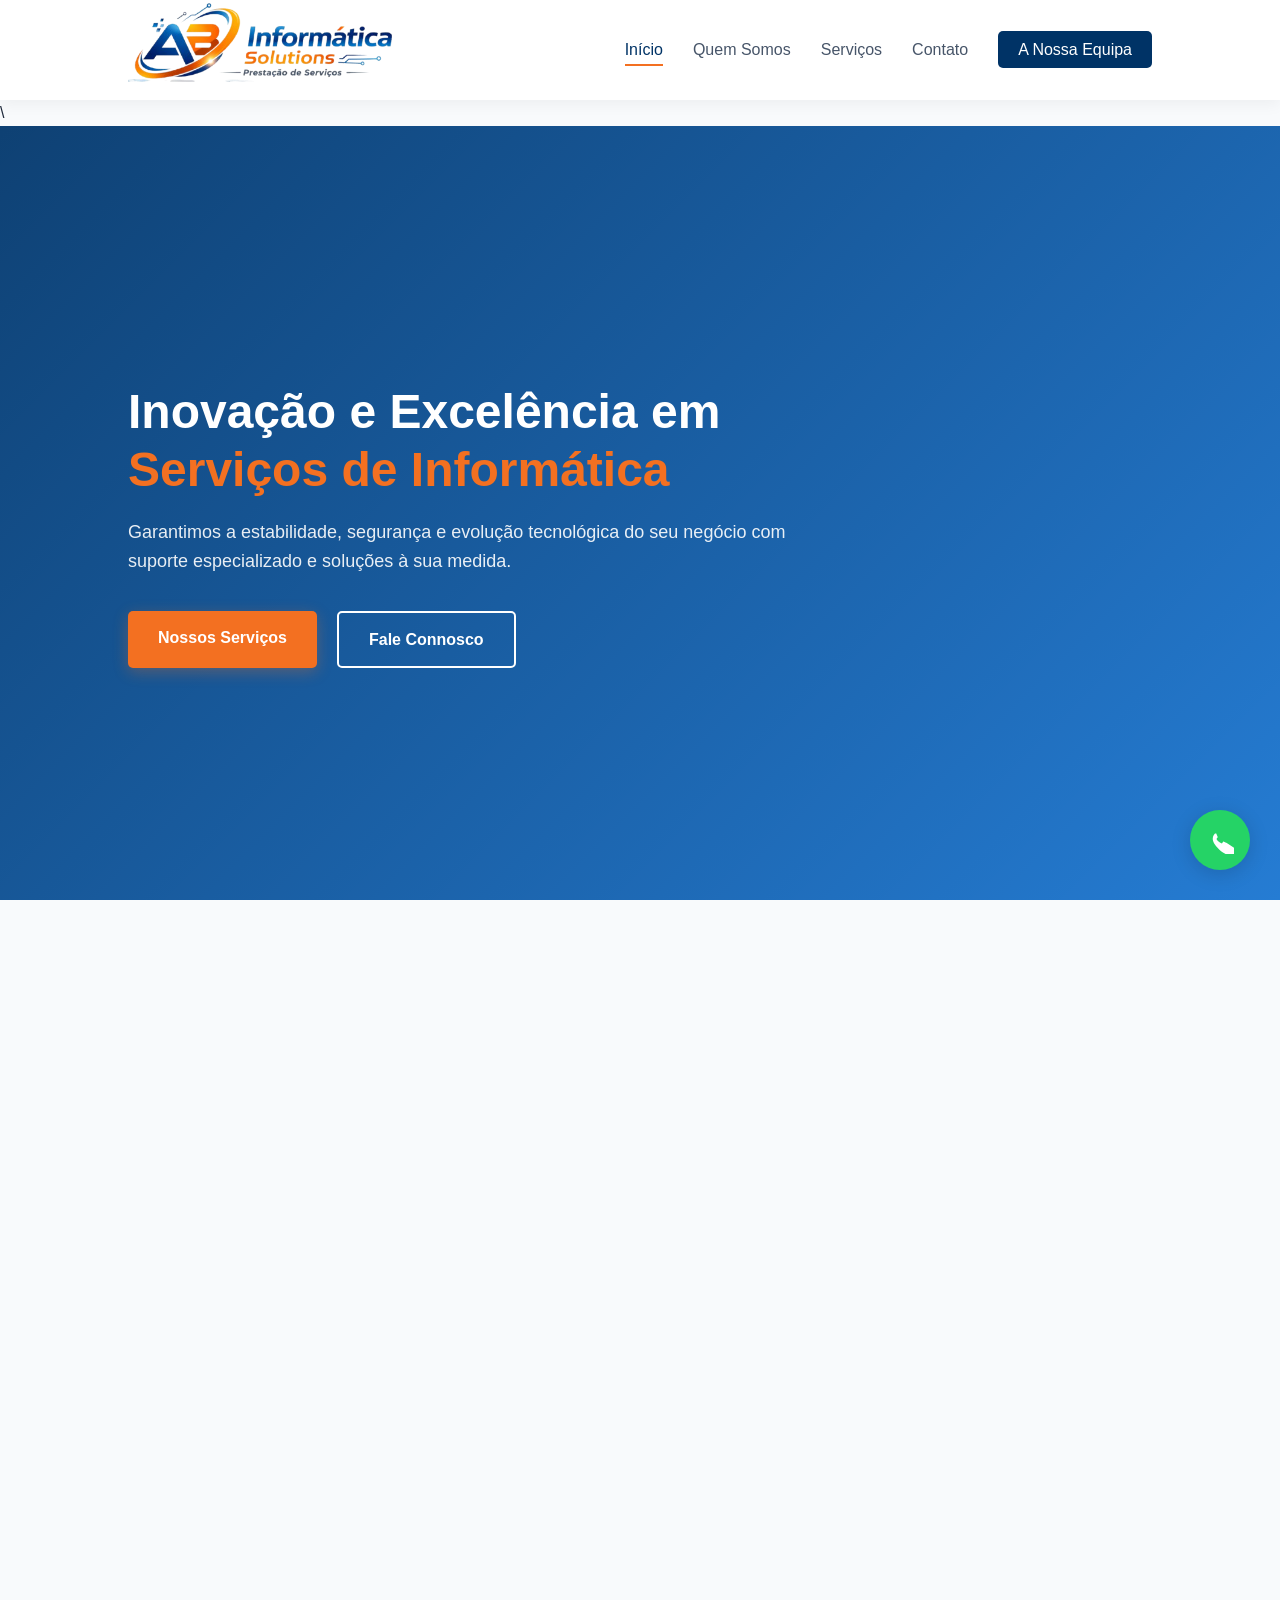
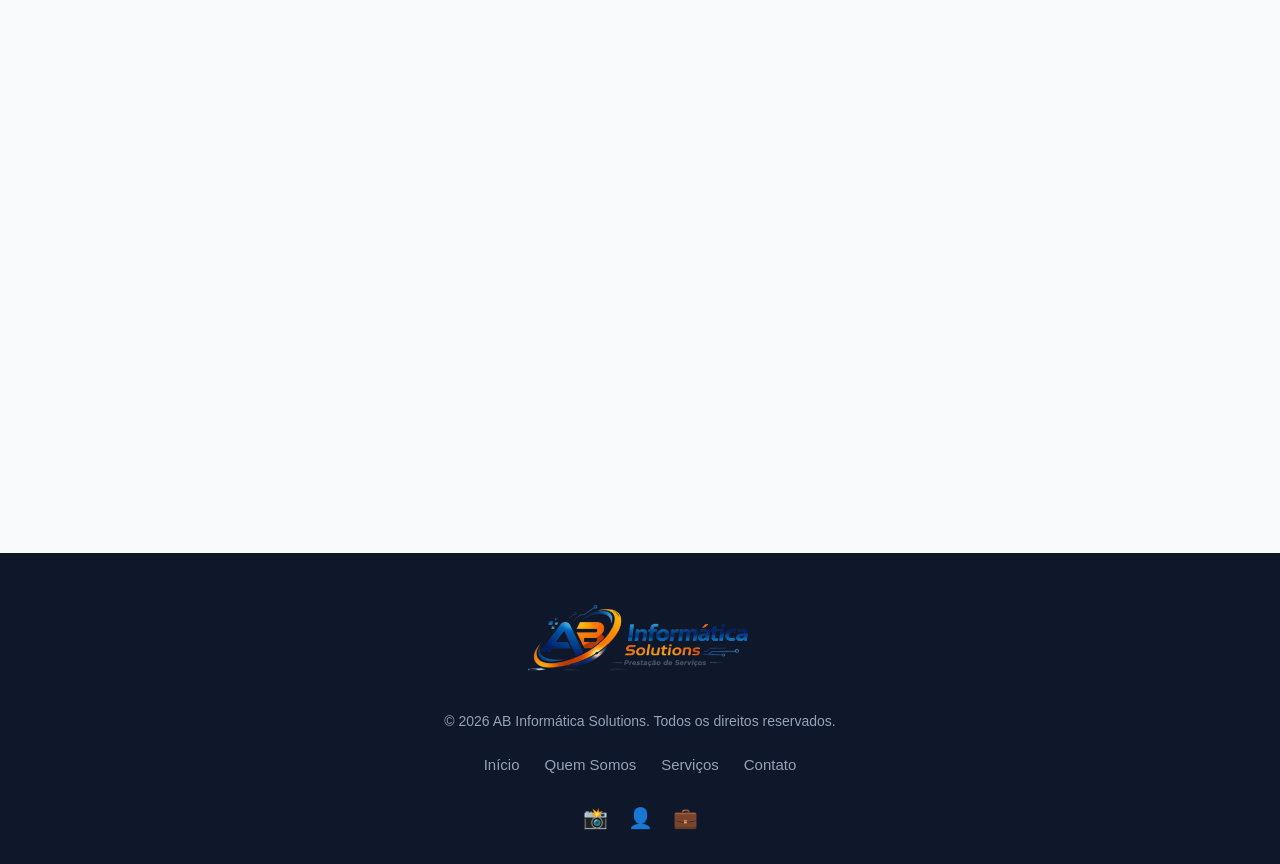
==== commit 002a3c53: "Removida seccao depoimentos e adicionado logo no rodape" ====
--- a/index.html
+++ b/index.html
@@ -5,221 +5,181 @@
     <meta name="viewport" content="width=device-width, initial-scale=1.0">
     <title>AB Informática Solutions | Soluções Tecnológicas</title>
     <link rel="stylesheet" href="style.css">
-    <!-- Favicon inline SVG como base64 -->
-    <link rel="icon" href="data:image/svg+xml,%3Csvg xmlns='http://www.w3.org/2000/svg' viewBox='0 0 32 32'%3E%3Crect width='32' height='32' rx='6' fill='%23003366'/%3E%3Ctext x='50%25' y='50%25' dominant-baseline='central' text-anchor='middle' fill='%23f37021' font-size='14' font-family='Arial' font-weight='bold'%3EAB%3C/text%3E%3C/svg%3E">
+    <link rel="icon" href="data:image/svg+xml,%3Csvg xmlns='http://www.w3.org/2000/svg' viewBox='0 0 32 32'%3E%3Crect width='32' height='32' rx='6' fill='%23003366'/%3E%3Ctext x='50%25' y='50%25' dominant-baseline='central' text-anchor='middle' fill='%23f37021' font-size='14' font-family='Arial' font-weight='bold'%3EAB%3C/text%3E%3C/svg%3E\">\
 </head>
 <body>
 
-    <!-- HEADER -->
     <header>
         <div class="logo">
             <img src="./imagens/Design_sem_nome-removebg-preview.png" alt="AB Informática Solutions Logo">
         </div>
-        <button class="hamburger" id="hamburger" aria-label="Abrir menu">
+        <button class="hamburger" id=\"hamburger\" aria-label="Abrir menu">
             <span></span>
             <span></span>
             <span></span>
         </button>
         <nav id="main-nav">
             <ul>
-                <li><a href="#home" class="nav-link">Início</a></li>
+                <li><a href="#home" class="nav-link active">Início</a></li>
                 <li><a href="#sobre" class="nav-link">Quem Somos</a></li>
                 <li><a href="#servicos" class="nav-link">Serviços</a></li>
-                <li><a href="#depoimentos" class="nav-link">Depoimentos</a></li>
-                <li><a href="equipa.html" target="_blank" class="nav-link">Equipa</a></li>
-                <li><a href="#contato" class="btn-contato nav-link">Contato</a></li>
+                <li><a href="#contato" class="nav-link">Contato</a></li>
+                <li><a href="equipa.html" class="nav-link external-btn">A Nossa Equipa</a></li>
             </ul>
         </nav>
     </header>
 
-    <!-- HERO COM CARROSSEL -->
     <section id="home" class="hero">
-        <div class="hero-carousel">
-            <div class="carousel-item active">
-                <img src="./imagens/700325350_17859855684691466_8794767223519300989_n.jpeg" alt="AB Informática Solutions - Soluções que geram resultados">
-            </div>
-            <div class="carousel-item">
-                <img src="./imagens/702625533_17860446753691466_1821281470700953044_n.jpeg" alt="Soluções Completas para sua Tecnologia">
-            </div>
-            <div class="carousel-item">
-                <img src="./imagens/Captura de ecrã 2026-05-11 190157.png" alt="Seja Bem-vindo à AB Informática">
-            </div>
-            <div class="carousel-item">
-                <img src="./imagens/Captura de ecrã 2026-05-13 154505.png" alt="CCTV Sistemas de Videovigilância">
-            </div>
-            <div class="carousel-item">
-                <video src="./imagens/AQMH_CaxCm3K7ri5iSex565OdtvGUDsee_LhlQkydPNSO-uOhv77IX6zo88pQS1LlNEa6kV4MQBUDOm6VT_lLY1N_W7spIHrepq5KmQ.mp4" autoplay loop muted playsinline></video>
-            </div>
-        </div>
-
         <div class="hero-content">
-            <h1>Transformamos Desafios em Soluções que Geram Resultados</h1>
-            <p>Tecnologia que funciona. Suporte que resolve! Não somos apenas técnicos, somos tradutores de tecnologia.</p>
-            <a href="#contato" class="cta-button">Solicitar Orçamento →</a>
-        </div>
-
-        <!-- Indicadores do carrossel -->
-        <div class="carousel-dots" id="carousel-dots"></div>
-    </section>
-
-    <!-- QUEM SOMOS -->
-    <section id="sobre" class="about">
-        <h2>Quem Somos</h2>
-        <p class="about-intro">A AB Informática Solutions é uma empresa especializada em soluções tecnológicas para empresas, escritórios e particulares. Atuamos com foco em qualidade, segurança, eficiência e suporte contínuo, ajudando os nossos clientes a melhorar a produtividade através da tecnologia.</p>
+            <h1>Inovação e Excelência em <br><span class="highlight">Serviços de Informática</span></h1>
+            <p>Garantimos a estabilidade, segurança e evolução tecnológica do seu negócio com suporte especializado e soluções à sua medida.</p>
+            <div class="hero-buttons">
+                <a href="#servicos" class="cta-button">Nossos Serviços</a>
+                <a href="#contato" class="cta-button secondary">Fale Connosco</a>
+            </div>
+        </div>
+    </section>
+
+    <section id="sobre" class="about hidden-el">
+        <div class="about-container">
+            <div class="about-text">
+                <h2>Quem Somos</h2>
+                <p class="about-intro">Na <strong>AB Informática Solutions</strong>, moldamos o futuro digital de empresas e particulares. Somos uma equipa apaixonada por tecnologia, focada em entregar resultados que simplificam o seu dia a dia.</p>
+                <p>Nascemos com a missão de preencher a lacuna entre problemas complexos de TI e soluções práticas, ágeis e acessíveis. Combinamos anos de experiência de mercado com um atendimento próximo e personalizado.</p>
+                
+                <div class="pilaares">
+                    <div class="pilar-card">
+                        <div class="pilar-icon">🎯</div>
+                        <h3>Missão</h3>
+                        <p>Prover soluções tecnológicas eficientes que impulsionam o crescimento e a segurança dos nossos clientes.</p>
+                    </div>
+                    <div class="pilar-card">
+                        <div class="pilar-icon">👁️</div>
+                        <h3>Visão</h3>
+                        <p>Ser referência nacional em consultoria, infraestrutura e inovação no setor de TI.</p>
+                    </div>
+                    <div class="pilar-card">
+                        <div class="pilar-icon">🤝</div>
+                        <h3>Valores</h3>
+                        <p>Transparência, integridade, compromisso com a excelência e inovação contínua.</p>
+                    </div>
+                </div>
+            </div>
+        </div>
+    </section>
+
+    <section id="servicos" class="services hidden-el">
+        <h2>Os Nossos Serviços</h2>
+        <p class="section-subtitle">Soluções completas e integradas para todas as suas necessidades tecnológicas.</p>
         
-        <div class="about-content-wrapper">
-            <div class="about-text">
-                <div class="mvv-card">
-                    <h3>🎯 Missão</h3>
-                    <p>Fornecer soluções tecnológicas eficientes, acessíveis, compreensíveis, confiáveis e úteis, contribuindo para o crescimento e a modernização de empresas, escritórios e particulares, sem depender do medo ou problemas de tecnologia.</p>
-                </div>
-                <div class="mvv-card">
-                    <h3>🔭 Visão</h3>
-                    <p>Ser a empresa que vem à mente quando surgem problemas ou quando a tecnologia precisa funcionar corretamente. Ser reconhecida por transformar complexidade em clareza, problemas em soluções de confiança, e pelo compromisso com a satisfação do cliente.</p>
-                </div>
-                <div class="mvv-card">
-                    <h3>💡 Valores</h3>
-                    <p>Oferecemos soluções completas e personalizadas com atendimento próximo e rápido. Somos a empresa que remove o medo, a confusão e a dependência tecnológica, devolvendo o controlo, estabilidade e clareza dos processos dos nossos clientes.</p>
-                </div>
-            </div>
-
-        </div>
-    </section>
-
-    <!-- SERVIÇOS -->
-    <section id="servicos" class="services">
-        <h2>Portfólio de Serviços</h2>
-        <p class="services-intro">Soluções completas para a sua tecnologia. Os nossos serviços são personalizados de acordo com as necessidades de cada cliente.</p>
-        
-        <div class="services-wrapper">
-            <div class="services-list-grid">
-                <div class="service-card-modern">
-                    <div class="service-icon">💻</div>
-                    <h3>Serviços de Informática &amp; Help Desk</h3>
-                    <p>Soluções completas e personalizadas para a implementação, manutenção e otimização de sistemas informáticos, garantindo suporte presencial e remoto célere.</p>
-                    <ul>
-                        <li>Diagnóstico completo de equipamentos informáticos</li>
-                        <li>Instalação e atualização de Sistemas Operativos (Windows e outros)</li>
-                        <li>Configuração de impressoras, scanners e periféricos</li>
-                        <li>Instalação de drives essenciais, pacotes Office e utilitários</li>
-                        <li>Criação de rotinas de backup e proteção de dados</li>
-                    </ul>
-                </div>
-
-                <div class="service-card-modern">
-                    <div class="service-icon">📡</div>
-                    <h3>Redes e Infraestrutura Básica</h3>
-                    <p>Planeamento, instalação e suporte de infraestruturas de rede que garantem comunicação eficiente e conectividade estável.</p>
-                    <ul>
-                        <li>Levantamento técnico do espaço e desenho da rede</li>
-                        <li>Instalação de cabeamento estruturado (UTP)</li>
-                        <li>Configuração de roteadores, switches e redes Wi-Fi</li>
-                        <li>Configuração de partilha de arquivos e impressoras</li>
-                    </ul>
-                </div>
-
-                <div class="service-card-modern">
-                    <div class="service-icon">🎥</div>
-                    <h3>CCTV - Sistemas de Videovigilância</h3>
-                    <p>Deixe o trabalho para a câmera. Você cuida da vida! Proteção, monitorização permanente (24h) e controlo de ambientes residenciais e corporativos.</p>
-                    <ul>
-                        <li>Instalação de câmeras de segurança internas e externas</li>
-                        <li>Configuração de DVR/NVR, gravação e visão noturna</li>
-                        <li>Configuração de acesso remoto via telemóvel e computador</li>
-                        <li>Manutenção preventiva e corretiva dos sistemas</li>
-                    </ul>
-                </div>
-
-                <div class="service-card-modern">
-                    <div class="service-icon">🔒</div>
-                    <h3>Consultoria Tecnológica</h3>
-                    <p>Consultoria especializada para ajudar na tomada de decisões estratégicas relacionadas com tecnologia, garantindo redução de custos desnecessários.</p>
-                </div>
-            </div>
-
-
-        </div>
-    </section>
-
-    <!-- DEPOIMENTOS -->
-    <section id="depoimentos" class="testimonials">
-        <h2>O Que Dizem os Nossos Clientes</h2>
-        <p class="testimonials-intro">A satisfação dos nossos clientes é a nossa maior conquista.</p>
-        <div class="testimonials-grid">
-            <div class="testimonial-card">
-                <div class="stars">★★★★★</div>
-                <p>"A AB Informática resolveu o nosso problema de rede em menos de 2 horas. Atendimento rápido, profissional e eficiente. Recomendo a toda a gente!"</p>
-                <div class="testimonial-author">
-                    <div class="author-avatar">CM</div>
-                    <div>
-                        <strong>Carlos Mendes</strong>
-                        <span>Diretor, Empresa de Logística</span>
-                    </div>
-                </div>
-            </div>
-            <div class="testimonial-card">
-                <div class="stars">★★★★★</div>
-                <p>"Instalaram o sistema de câmeras no nosso escritório e ficámos muito satisfeitos. Tudo a funcionar perfeitamente, com acesso remoto pelo telemóvel."</p>
-                <div class="testimonial-author">
-                    <div class="author-avatar">AS</div>
-                    <div>
-                        <strong>Ana Silva</strong>
-                        <span>Proprietária, Clínica Médica</span>
-                    </div>
-                </div>
-            </div>
-            <div class="testimonial-card">
-                <div class="stars">★★★★★</div>
-                <p>"Excelente serviço! Formataram e otimizaram todos os computadores do escritório. Agora tudo é mais rápido e sem problemas. Equipa muito competente."</p>
-                <div class="testimonial-author">
-                    <div class="author-avatar">JF</div>
-                    <div>
-                        <strong>João Ferreira</strong>
-                        <span>Gestor, Escritório Contabilidade</span>
-                    </div>
-                </div>
-            </div>
-        </div>
-    </section>
-
-    <!-- CONTATO -->
-    <section id="contato" class="contact">
-        <h2>Fale Connosco</h2>
-        <p>Seu tempo vale ouro. Nós cuidamos da sua tecnologia!</p>
-        
+        <div class="services-grid">
+            <div class="service-card">
+                <div class="service-icon">💻</div>
+                <h3>Assistência Técnica Especializada</h3>
+                <p>Reparação, manutenção e otimização de computadores, portáteis e servidores com diagnóstico rápido.</p>
+            </div>
+            <div class="service-card">
+                <div class="service-icon">🌐</div>
+                <h3>Redes e Infraestrutura</h3>
+                <p>Desenho, instalação e configuração de redes estruturadas, Wi-Fi corporativo e cablagem informática.</p>
+            </div>
+            <div class="service-card">
+                <div class="service-icon">🛡️</div>
+                <h3>Cibersegurança e Backups</h3>
+                <p>Proteção de dados contra ameaças, auditorias de segurança e implementação de sistemas de cópia automatizada.</p>
+            </div>
+            <div class="service-card">
+                <div class="service-icon">📊</div>
+                <h3>Consultoria Tecnológica</h3>
+                <p>Orientação estratégica para aquisição de hardware, software e migração para soluções modernas em nuvem.</p>
+            </div>
+            <div class="service-card">
+                <div class="service-icon">🖨️</div>
+                <h3>Contratos de Manutenção</h3>
+                <p>Suporte preventivo e corretivo contínuo para empresas, garantindo paragens zero nas suas operações.</p>
+            </div>
+            <div class="service-card">
+                <div class="service-icon">🚀</div>
+                <h3>Desenho e Desenvolvimento Web</h3>
+                <p>Criação de websites, landing pages e portefólios profissionais otimizados para motores de busca.</p>
+            </div>
+        </div>
+    </section>
+
+    <section id="contato" class="contact hidden-el">
+        <h2>Entre em Contacto</h2>
+        <p class="section-subtitle">Dúvidas ou orçamentos? A nossa equipa está pronta para responder rapidamente.</p>
+
         <div class="contact-container">
             <div class="contact-info">
-                <h3>Informações de Contacto</h3>
-                <p><strong>📍 Localização:</strong> Talatona, Luanda, Angola</p>
-                <p><strong>📞 Telefone / WhatsApp:</strong> <a href="https://wa.me/244941224791" target="_blank">941 224 791</a></p>
-                <p><strong>✉️ E-mail:</strong> <a href="mailto:informaticasolutionab@gmail.com">informaticasolutionab@gmail.com</a></p>
-
-                <div class="social-links">
-                    <a href="https://www.instagram.com/ab_informatica_solution?igsh=MWllaDdjaWRnYXg5eQ==" target="_blank" rel="noopener noreferrer" aria-label="Instagram" class="social-btn">📸 Instagram</a>
-                    <a href="https://www.facebook.com/share/18Ubohkavf/" target="_blank" rel="noopener noreferrer" aria-label="Facebook" class="social-btn">👤 Facebook</a>
-                    <a href="https://www.linkedin.com/company/ab-inform%C3%A1tica-solution" target="_blank" rel="noopener noreferrer" aria-label="LinkedIn" class="social-btn">💼 LinkedIn</a>
-                </div>
-            </div>
-            
-            <form id="contact-form">
-                <input type="text" id="form-nome" placeholder="Seu Nome" required>
-                <input type="email" id="form-email" placeholder="Seu E-mail" required>
-                <textarea id="form-mensagem" placeholder="Como a AB Informática Solution pode ajudar o seu negócio hoje?" required></textarea>
-                <button type="submit">Enviar via WhatsApp →</button>
-            </form>
-        </div>
-    </section>
-
-    <!-- RODAPÉ -->
+                <h3>Canais de Atendimento</h3>
+                <p>Escolha a forma mais conveniente para falar connosco:</p>
+                
+                <div class="info-item">
+                    <span class="info-icon">📍</span>
+                    <div>
+                        <h4>Localização</h4>
+                        <p>Luanda, Angola</p>
+                    </div>
+                </div>
+                <div class="info-item">
+                    <span class="info-icon">📞</span>
+                    <div>
+                        <h4>Telefone</h4>
+                        <p>+244 941 224 791</p>
+                    </div>
+                </div>
+                <div class="info-item">
+                    <span class="info-icon">✉️</span>
+                    <div>
+                        <h4>E-mail</h4>
+                        <p>geral@abinformatica.com</p>
+                    </div>
+                </div>
+                <div class="info-item">
+                    <span class="info-icon">⏰</span>
+                    <div>
+                        <h4>Horário de Funcionamento</h4>
+                        <p>Segunda a Sexta: 08h às 18h<br>Sábado: 09h às 13h</p>
+                    </div>
+                </div>
+            </div>
+
+            <div class="contact-form-container">
+                <form id="contact-form">
+                    <div class="form-group">
+                        <label for="form-nome">Nome Completo</label>
+                        <input type="text" id="form-nome" placeholder="Ex: João Silva" required>
+                    </div>
+                    <div class="form-group">
+                        <label for="form-email">Seu E-mail</label>
+                        <input type="email" id="form-email" placeholder="Ex: joao@empresa.com" required>
+                    </div>
+                    <div class="form-group">
+                        <label for="form-mensagem">Mensagem / Pedido</label>
+                        <textarea id="form-mensagem" rows="5" placeholder="Descreva o que necessita..." required></textarea>
+                    </div>
+                    <button type="submit" class="submit-btn">Enviar Mensagem via WhatsApp</button>
+                </form>
+            </div>
+        </div>
+    </section>
+
     <footer>
         <div class="footer-content">
+            <div class="footer-logo" style="width: 100%; margin-bottom: 25px; text-align: center;">
+                <img src="./imagens/Design_sem_nome-removebg-preview.png" alt="AB Informática Solutions" style="height: 75px; width: auto; max-width: 100%;">
+            </div>
+
             <p>&copy; 2026 AB Informática Solutions. Todos os direitos reservados.</p>
+            
             <div class="footer-links">
                 <a href="#home">Início</a>
                 <a href="#sobre">Quem Somos</a>
                 <a href="#servicos">Serviços</a>
                 <a href="#contato">Contato</a>
             </div>
+            
             <div class="footer-social">
                 <a href="https://www.instagram.com/ab_informatica_solution?igsh=MWllaDdjaWRnYXg5eQ==" target="_blank" rel="noopener noreferrer" aria-label="Instagram">📸</a>
                 <a href="https://www.facebook.com/share/18Ubohkavf/" target="_blank" rel="noopener noreferrer" aria-label="Facebook">👤</a>
@@ -228,13 +188,12 @@
         </div>
     </footer>
 
-    <!-- BOTÃO FLUTUANTE WHATSAPP -->
     <a href="https://wa.me/244941224791?text=Olá!%20Gostaria%20de%20saber%20mais%20sobre%20os%20vossos%20serviços."
        target="_blank"
        class="whatsapp-float"
        aria-label="Falar no WhatsApp">
         <svg xmlns="http://www.w3.org/2000/svg" viewBox="0 0 24 24" fill="currentColor" width="28" height="28">
-            <path d="M17.472 14.382c-.297-.149-1.758-.867-2.03-.967-.273-.099-.471-.148-.67.15-.197.297-.767.966-.94 1.164-.173.199-.347.223-.644.075-.297-.15-1.255-.463-2.39-1.475-.883-.788-1.48-1.761-1.653-2.059-.173-.297-.018-.458.13-.606.134-.133.298-.347.446-.52.149-.174.198-.298.298-.497.099-.198.05-.371-.025-.52-.075-.149-.669-1.612-.916-2.207-.242-.579-.487-.5-.669-.51-.173-.008-.371-.01-.57-.01-.198 0-.52.074-.792.372-.272.297-1.04 1.016-1.04 2.479 0 1.462 1.065 2.875 1.213 3.074.149.198 2.096 3.2 5.077 4.487.709.306 1.262.489 1.694.625.712.227 1.36.195 1.871.118.571-.085 1.758-.719 2.006-1.413.248-.694.248-1.289.173-1.413-.074-.124-.272-.198-.57-.347m-5.421 7.403h-.004a9.87 9.87 0 01-5.031-1.378l-.361-.214-3.741.982.998-3.648-.235-.374a9.86 9.86 0 01-1.51-5.26c.001-5.45 4.436-9.884 9.888-9.884 2.64 0 5.122 1.03 6.988 2.898a9.825 9.825 0 012.893 6.994c-.003 5.45-4.437 9.884-9.885 9.884m8.413-18.297A11.815 11.815 0 0012.05 0C5.495 0 .16 5.335.157 11.892c0 2.096.547 4.142 1.588 5.945L.057 24l6.305-1.654a11.882 11.882 0 005.683 1.448h.005c6.554 0 11.89-5.335 11.893-11.893a11.821 11.821 0 00-3.48-8.413z"/>
+            <path d="M17.472 14.382c-.297-.149-1.758-.867-2.03-.967-.273-.099-.471-.148-.67.15-.197.297-.767.966-.94 1.164-.173.199-.347.223-.644.075-.297-.15-1.255-.463-2.39-1.475-.883-.788-1.48-1.761-1.653-2.059-.173-.297-.018-.458.13-.606.134-.133.298-.347.446-.52.149-.174.198-.298.298-.497.099-.198.017-.348-.066-.48-.083-.133-.767-1.848-.948-2.31-.178-.426-.356-.37-.487-.376-.127-.006-.27-.006-.413-.006-.144 0-.379.054-.578.274-.199.22-1.758 1.717-1.758 4.187 0 2.471 1.8 4.854 2.048 5.182.249.329 3.543 5.412 8.583 7.581 1.199.516 2.136.825 2.868 1.058 1.205.382 2.302.33 3.171.2.969-.147 2.996-1.223 3.41-2.41.414-1.187.414-2.203.291-2.41-.123-.208-.454-.33-.751-.48z"/>
         </svg>
     </a>
 
--- a/style.css
+++ b/style.css
@@ -46,683 +46,486 @@
 .logo img {
     height: 90px;
     width: auto;
-    display: block;
     transition: height 0.3s ease;
 }
 
-nav ul {
+#main-nav ul {
     display: flex;
     list-style: none;
+    gap: 30px;
     align-items: center;
 }
 
-nav ul li {
-    margin-left: 25px;
-}
-
-nav ul li a {
+.nav-link {
+    text-decoration: none;
+    color: #475569;
+    font-weight: 500;
+    font-size: 16px;
+    transition: color 0.3s ease;
+    padding: 8px 0;
+    position: relative;
+}
+
+.nav-link:hover, .nav-link.active {
     color: var(--azul-escuro);
-    text-decoration: none;
-    font-weight: 600;
-    font-size: 15px;
-    transition: color 0.3s ease;
-}
-
-nav ul li a:hover {
-    color: var(--laranja);
-}
-
-.btn-contato {
+}
+
+.nav-link::after {
+    content: '';
+    position: absolute;
+    width: 0;
+    height: 2px;
+    bottom: 0;
+    left: 0;
     background-color: var(--laranja);
-    padding: 10px 20px;
-    border-radius: 4px;
+    transition: width 0.3s ease;
+}
+
+.nav-link:hover::after, .nav-link.active::after {
+    width: 100%;
+}
+
+/* Botão Externo Destacado */
+.external-btn {
+    background-color: var(--azul-escuro);
     color: #ffffff !important;
-    font-weight: bold;
-    box-shadow: 0 4px 10px rgba(243, 112, 33, 0.2);
-    transition: background-color 0.3s ease, transform 0.2s ease !important;
-}
-
-.btn-contato:hover {
-    background-color: #e05d0e !important;
-    transform: translateY(-1px);
-}
-
-/* HAMBURGER MENU */
+    padding: 10px 20px !important;
+    border-radius: 5px;
+    transition: background 0.3s ease, transform 0.3s ease !important;
+}
+
+.external-btn:hover {
+    background-color: var(--azul-claro);
+    transform: translateY(-2px);
+}
+
+.external-btn::after {
+    display: none;
+}
+
+/* Menu Hamburger Mobile */
 .hamburger {
     display: none;
-    flex-direction: column;
-    justify-content: space-between;
-    width: 28px;
-    height: 20px;
     background: none;
     border: none;
     cursor: pointer;
-    padding: 0;
-    z-index: 1100;
+    flex-direction: column;
+    gap: 6px;
+    z-index: 1001;
 }
 
 .hamburger span {
     display: block;
-    width: 100%;
-    height: 2px;
+    width: 28px;
+    height: 3px;
     background-color: var(--azul-escuro);
     border-radius: 2px;
-    transition: all 0.3s ease;
-}
-
+    transition: transform 0.3s ease, opacity 0.3s ease;
+}
+
+/* Animação Hamburger Ativo */
 .hamburger.active span:nth-child(1) {
     transform: translateY(9px) rotate(45deg);
 }
-
 .hamburger.active span:nth-child(2) {
     opacity: 0;
 }
-
 .hamburger.active span:nth-child(3) {
     transform: translateY(-9px) rotate(-45deg);
 }
 
 /* =====================
-   HERO COM CARROSSEL
+   HERO / INTRODUÇÃO
    ===================== */
 .hero {
+    min-height: calc(100vh - 100px);
+    background: linear-gradient(135deg, rgba(0, 51, 102, 0.95) 0%, rgba(0, 102, 204, 0.85) 100%), 
+                url('https://images.unsplash.com/photo-1451187580459-43490279c0fa?auto=format&fit=crop&w=1920&q=80');
+    background-size: cover;
+    background-position: center;
+    background-attachment: fixed;
+    display: flex;
+    align-items: center;
+    padding: 0 10%;
+    color: #ffffff;
+}
+
+.hero-content {
+    max-width: 700px;
+}
+
+.hero-content h1 {
+    font-size: 48px;
+    line-height: 1.2;
+    margin-bottom: 20px;
+    font-weight: 700;
+}
+
+.hero-content .highlight {
+    color: var(--laranja);
+}
+
+.hero-content p {
+    font-size: 18px;
+    margin-bottom: 35px;
+    opacity: 0.9;
+}
+
+.hero-buttons {
+    display: flex;
+    gap: 20px;
+}
+
+.cta-button {
+    display: inline-block;
+    padding: 14px 30px;
+    background-color: var(--laranja);
+    color: #ffffff;
+    text-decoration: none;
+    font-weight: 600;
+    border-radius: 5px;
+    transition: background 0.3s ease, transform 0.3s ease;
+    box-shadow: 0 4px 15px rgba(243, 112, 33, 0.3);
+}
+
+.cta-button:hover {
+    background-color: #d65d13;
+    transform: translateY(-2px);
+}
+
+.cta-button.secondary {
+    background-color: transparent;
+    border: 2px solid #ffffff;
+    box-shadow: none;
+}
+
+.cta-button.secondary:hover {
+    background-color: #ffffff;
+    color: var(--azul-escuro);
+}
+
+/* =====================
+   SECCÕES GENÉRICAS
+   ===================== */
+section {
+    padding: 90px 10%;
+}
+
+section h2 {
+    font-size: 36px;
+    color: var(--azul-escuro);
+    text-align: center;
+    margin-bottom: 15px;
     position: relative;
-    height: calc(100vh - 100px);
-    display: flex;
-    justify-content: center;
-    align-items: center;
-    text-align: center;
-    color: #fff;
-    padding: 0 20px;
-    overflow: hidden;
-}
-
-.hero-carousel {
-    position: absolute;
-    top: 0;
-    left: 0;
-    width: 100%;
-    height: 100%;
-    z-index: 1;
-}
-
-.hero-carousel::after {
+    padding-bottom: 15px;
+}
+
+section h2::after {
     content: '';
     position: absolute;
-    top: 0;
-    left: 0;
-    width: 100%;
-    height: 100%;
-    background: linear-gradient(rgba(0, 30, 60, 0.75), rgba(0, 51, 102, 0.85));
-    z-index: 2;
-}
-
-.carousel-item {
-    position: absolute;
-    top: 0;
-    left: 0;
-    width: 100%;
-    height: 100%;
-    opacity: 0;
-    transition: opacity 1s ease-in-out;
-}
-
-.carousel-item.active {
-    opacity: 1;
-}
-
-.carousel-item img,
-.carousel-item video {
-    width: 100%;
-    height: 100%;
-    object-fit: cover;
-    object-position: center;
-}
-
-.hero-content {
-    position: relative;
-    z-index: 3;
-    max-width: 850px;
-}
-
-.hero-content h1 {
-    font-size: 42px;
-    margin-bottom: 15px;
-    font-weight: 700;
-}
-
-.hero-content p {
-    font-size: 20px;
-    max-width: 700px;
-    margin: 0 auto 35px auto;
-    color: #e2e8f0;
-}
-
-.cta-button {
+    width: 60px;
+    height: 3px;
     background-color: var(--laranja);
-    color: #ffffff;
-    padding: 14px 35px;
-    text-decoration: none;
-    font-size: 16px;
-    font-weight: bold;
-    border-radius: 4px;
-    box-shadow: 0 4px 15px rgba(243, 112, 33, 0.4);
-    transition: transform 0.2s ease, background-color 0.3s ease, box-shadow 0.3s ease;
-    display: inline-block;
-}
-
-.cta-button:hover {
-    transform: translateY(-3px);
-    background-color: #e05d0e;
-    box-shadow: 0 8px 25px rgba(243, 112, 33, 0.5);
-}
-
-/* DOTS DO CARROSSEL */
-.carousel-dots {
-    position: absolute;
-    bottom: 25px;
+    bottom: 0;
     left: 50%;
     transform: translateX(-50%);
-    z-index: 4;
-    display: flex;
-    gap: 10px;
-}
-
-.dot {
-    width: 10px;
-    height: 10px;
-    border-radius: 50%;
-    background-color: rgba(255, 255, 255, 0.45);
-    border: 2px solid rgba(255, 255, 255, 0.7);
-    cursor: pointer;
-    transition: background-color 0.3s ease, transform 0.3s ease;
-}
-
-.dot.active {
-    background-color: var(--laranja);
-    border-color: var(--laranja);
-    transform: scale(1.2);
-}
-
-/* =====================
-   SEÇÕES GENÉRICAS
-   ===================== */
-section {
-    padding: 80px 10%;
-    scroll-margin-top: 100px;
-}
-
-section h2 {
+}
+
+.section-subtitle {
     text-align: center;
+    color: #64748b;
+    max-width: 600px;
+    margin: 0 auto 50px auto;
+    font-size: 16px;
+}
+
+/* =====================
+   QUEM SOMOS (ABOUT)
+   ===================== */
+.about {
+    background-color: #ffffff;
+}
+
+.about-intro {
+    font-size: 18px;
+    color: #334155;
+    margin-bottom: 20px;
+}
+
+.about-text p {
+    margin-bottom: 15px;
+    color: #475569;
+}
+
+.pilares {
+    display: grid;
+    grid-template-columns: repeat(auto-fit, minmax(250px, 1fr));
+    gap: 30px;
+    margin-top: 45px;
+}
+
+.pilar-card {
+    background-color: var(--cinza-fundo);
+    padding: 30px;
+    border-radius: 8px;
+    border-top: 4px solid var(--azul-escuro);
+    transition: transform 0.3s ease;
+}
+
+.pilar-card:hover {
+    transform: translateY(-5px);
+}
+
+.pilar-icon {
     font-size: 32px;
-    margin-bottom: 20px;
-    color: var(--azul-escuro);
-}
-
-section h2::after {
-    content: '';
-    display: block;
-    width: 50px;
-    height: 4px;
-    background-color: var(--laranja);
-    margin: 12px auto 0 auto;
-    border-radius: 2px;
-}
-
-/* =====================
-   QUEM SOMOS
-   ===================== */
-.about-intro {
-    text-align: center;
-    max-width: 900px;
-    margin: 0 auto 40px auto;
-    font-size: 17px;
-    color: #475569;
-}
-
-.about-content-wrapper {
-    display: flex;
-    gap: 40px;
-    align-items: center;
-    flex-wrap: wrap;
-    justify-content: center;
-}
-
-.about-text {
-    flex: 1;
-    min-width: 300px;
-    max-width: 900px;
-    display: flex;
-    flex-direction: column;
-    gap: 15px;
-}
-
-.about-image {
-    flex: 1;
-    min-width: 300px;
-    text-align: center;
-}
-
-.about-image img {
-    max-width: 100%;
-    height: auto;
-    max-height: 450px;
-    border-radius: 8px;
-    box-shadow: 0 10px 25px rgba(0,0,0,0.08);
-    object-fit: cover;
-}
-
-.mvv-card {
-    background-color: #ffffff;
-    padding: 20px;
-    border-radius: 6px;
-    box-shadow: 0 4px 10px rgba(0,0,0,0.04);
-    border-left: 4px solid var(--laranja);
-    transition: transform 0.3s ease, box-shadow 0.3s ease;
-}
-
-.mvv-card:hover {
-    transform: translateX(4px);
-    box-shadow: 0 6px 18px rgba(0,0,0,0.07);
-}
-
-.mvv-card h3 {
-    color: var(--azul-escuro);
-    margin-bottom: 8px;
-}
-
-/* =====================
-   SERVIÇOS
-   ===================== */
-.services-intro {
-    text-align: center;
-    margin-bottom: 40px;
-    color: #64748b;
-}
-
-.services-wrapper {
-    display: flex;
-    gap: 40px;
-    flex-wrap: wrap;
-}
-
-.services-list-grid {
-    flex: 1;
-    display: flex;
-    flex-direction: column;
-    gap: 20px;
-    min-width: 320px;
-}
-
-.services-graphics {
-    flex: 1;
-    display: flex;
-    flex-direction: column;
-    gap: 20px;
-    min-width: 300px;
-    align-items: center;
-}
-
-.graphic-img {
-    max-width: 100%;
-    height: auto;
-    max-height: 350px;
-    border-radius: 8px;
-    box-shadow: 0 8px 20px rgba(0,0,0,0.06);
-    object-fit: cover;
-}
-
-.service-card-modern {
-    background-color: #ffffff;
-    padding: 25px;
-    border-radius: 6px;
-    box-shadow: 0 4px 15px rgba(0,0,0,0.03);
-    border-top: 4px solid var(--azul-claro);
-    transition: transform 0.3s ease, box-shadow 0.3s ease;
-}
-
-.service-card-modern:hover {
-    transform: translateY(-4px);
-    box-shadow: 0 10px 28px rgba(0,0,0,0.07);
-}
-
-.service-icon {
-    font-size: 30px;
-    margin-bottom: 10px;
-}
-
-.service-card-modern h3 {
+    margin-bottom: 15px;
+}
+
+.pilar-card h3 {
     color: var(--azul-escuro);
     margin-bottom: 10px;
-}
-
-.service-card-modern p {
+    font-size: 20px;
+}
+
+.pilar-card p {
     font-size: 15px;
+    margin-bottom: 0;
+}
+
+/* =====================
+   SERVIÇOS (SERVICES)
+   ===================== */
+.services-grid {
+    display: grid;
+    grid-template-columns: repeat(auto-fit, minmax(300px, 1fr));
+    gap: 30px;
+}
+
+.service-card {
+    background-color: #ffffff;
+    padding: 40px 30px;
+    border-radius: 8px;
+    box-shadow: 0 4px 20px rgba(0,0,0,0.03);
+    transition: transform 0.3s ease, box-shadow 0.3s ease;
+    border: 1px solid #e2e8f0;
+}
+
+.service-card:hover {
+    transform: translateY(-5px);
+    box-shadow: 0 10px 30px rgba(0, 51, 102, 0.08);
+}
+
+.service-icon {
+    font-size: 40px;
+    margin-bottom: 20px;
+    color: var(--azul-claro);
+}
+
+.service-card h3 {
+    color: var(--azul-escuro);
+    font-size: 20px;
+    margin-bottom: 15px;
+}
+
+.service-card p {
     color: #475569;
-    margin-bottom: 10px;
-}
-
-.service-card-modern ul {
-    list-style-position: inside;
-    font-size: 14px;
-    color: #64748b;
-    padding-left: 5px;
-}
-
-.service-card-modern ul li {
-    margin-bottom: 4px;
-}
-
-/* =====================
-   DEPOIMENTOS
-   ===================== */
-.testimonials {
-    background-color: var(--azul-escuro);
-    color: #ffffff;
-}
-
-.testimonials h2 {
-    color: #ffffff;
-}
-
-.testimonials h2::after {
-    background-color: var(--laranja);
-}
-
-.testimonials-intro {
-    text-align: center;
-    margin-bottom: 40px;
-    color: #94a3b8;
-    font-size: 16px;
-}
-
-.testimonials-grid {
+    font-size: 15px;
+}
+
+/* =====================
+   CONTATO (CONTACT)
+   ===================== */
+.contact {
+    background-color: #ffffff;
+}
+
+.contact-container {
     display: grid;
-    grid-template-columns: repeat(auto-fit, minmax(260px, 1fr));
-    gap: 24px;
-}
-
-.testimonial-card {
-    background-color: rgba(255, 255, 255, 0.06);
-    border: 1px solid rgba(255, 255, 255, 0.1);
-    border-radius: 10px;
-    padding: 28px;
-    transition: transform 0.3s ease, background-color 0.3s ease;
-}
-
-.testimonial-card:hover {
-    transform: translateY(-4px);
-    background-color: rgba(255, 255, 255, 0.1);
-}
-
-.stars {
-    color: var(--laranja);
-    font-size: 18px;
-    margin-bottom: 14px;
-    letter-spacing: 2px;
-}
-
-.testimonial-card > p {
-    font-size: 15px;
-    color: #cbd5e1;
-    line-height: 1.7;
-    margin-bottom: 20px;
-    font-style: italic;
-}
-
-.testimonial-author {
-    display: flex;
-    align-items: center;
-    gap: 12px;
-}
-
-.author-avatar {
-    width: 42px;
-    height: 42px;
-    border-radius: 50%;
-    background-color: var(--laranja);
-    color: #ffffff;
-    font-weight: bold;
-    font-size: 14px;
+    grid-template-columns: 1fr 1.2fr;
+    gap: 50px;
+    align-items: start;
+}
+
+.contact-info h3 {
+    color: var(--azul-escuro);
+    font-size: 24px;
+    margin-bottom: 15px;
+}
+
+.contact-info > p {
+    color: #475569;
+    margin-bottom: 30px;
+}
+
+.info-item {
+    display: flex;
+    gap: 20px;
+    margin-bottom: 25px;
+}
+
+.info-icon {
+    font-size: 24px;
+    background-color: var(--cinza-fundo);
+    width: 50px;
+    height: 50px;
     display: flex;
     align-items: center;
     justify-content: center;
+    border-radius: 50%;
+    color: var(--azul-claro);
     flex-shrink: 0;
 }
 
-.testimonial-author strong {
+.info-item h4 {
+    color: var(--azul-escuro);
+    font-size: 16px;
+    margin-bottom: 5px;
+}
+
+.info-item p {
+    color: #475569;
+    font-size: 15px;
+}
+
+/* Formulário */
+.contact-form-container {
+    background-color: var(--cinza-fundo);
+    padding: 40px;
+    border-radius: 8px;
+}
+
+.form-group {
+    margin-bottom: 20px;
+}
+
+.form-group label {
     display: block;
+    margin-bottom: 8px;
+    color: var(--texto-escuro);
+    font-weight: 500;
+    font-size: 14px;
+}
+
+.form-group input, .form-group textarea {
+    width: 100%;
+    padding: 12px 16px;
+    border: 1px solid #cbd5e1;
+    background-color: #ffffff;
+    border-radius: 5px;
     font-size: 15px;
+    outline: none;
+    transition: border-color 0.3s ease;
+}
+
+.form-group input:focus, .form-group textarea:focus {
+    border-color: var(--azul-claro);
+}
+
+.submit-btn {
+    width: 100%;
+    padding: 14px;
+    background-color: #25d366; /* Cor oficial do WhatsApp */
     color: #ffffff;
-}
-
-.testimonial-author span {
-    font-size: 13px;
-    color: #94a3b8;
-}
-
-/* =====================
-   CONTATO
-   ===================== */
-.contact {
-    background-color: #ffffff;
-}
-
-.contact > p {
-    text-align: center;
-    margin-bottom: 40px;
-    color: #64748b;
-}
-
-.contact-container {
-    display: flex;
-    justify-content: space-between;
-    gap: 50px;
-    flex-wrap: wrap;
-    max-width: 900px;
-    margin: 0 auto;
-}
-
-.contact-info {
-    flex: 1;
-    min-width: 280px;
-}
-
-.contact-info h3 {
-    color: var(--azul-escuro);
-    margin-bottom: 20px;
-}
-
-.contact-info p {
-    margin-bottom: 15px;
+    border: none;
+    border-radius: 5px;
     font-size: 16px;
-}
-
-.contact-info a {
-    color: var(--azul-claro);
-    text-decoration: none;
-    transition: color 0.3s ease;
-}
-
-.contact-info a:hover {
-    color: var(--laranja);
-}
-
-.social-links {
-    display: flex;
-    flex-wrap: wrap;
-    gap: 10px;
-    margin-top: 25px;
-}
-
-.social-btn {
-    display: inline-block;
-    padding: 8px 16px;
-    border: 2px solid var(--azul-escuro);
-    border-radius: 4px;
-    color: var(--azul-escuro) !important;
-    text-decoration: none;
-    font-size: 14px;
     font-weight: 600;
-    transition: background-color 0.3s ease, color 0.3s ease, transform 0.2s ease;
-}
-
-.social-btn:hover {
-    background-color: var(--azul-escuro);
-    color: #ffffff !important;
+    cursor: pointer;
+    transition: background 0.3s ease, transform 0.3s ease;
+    box-shadow: 0 4px 15px rgba(37, 211, 102, 0.2);
+}
+
+.submit-btn:hover {
+    background-color: #20ba5a;
     transform: translateY(-2px);
 }
 
-#contact-form {
-    flex: 1;
-    min-width: 300px;
-    display: flex;
-    flex-direction: column;
-    gap: 15px;
-}
-
-#contact-form input,
-#contact-form textarea {
-    padding: 14px;
-    border: 1px solid #e2e8f0;
-    border-radius: 4px;
-    font-size: 15px;
-    background-color: #f8fafc;
-    transition: border-color 0.3s ease, box-shadow 0.3s ease;
-}
-
-#contact-form input:focus,
-#contact-form textarea:focus {
-    outline: none;
-    border-color: var(--azul-claro);
-    box-shadow: 0 0 0 3px rgba(0, 102, 204, 0.1);
-}
-
-#contact-form textarea {
-    height: 120px;
-    resize: none;
-}
-
-#contact-form button {
-    background-color: #25D366;
-    color: #ffffff;
-    padding: 14px;
-    border: none;
-    border-radius: 4px;
-    font-size: 16px;
-    font-weight: bold;
-    cursor: pointer;
-    transition: background-color 0.3s ease, transform 0.2s ease;
-}
-
-#contact-form button:hover {
-    background-color: #1ebe5d;
-    transform: translateY(-2px);
-}
-
-#contact-form button:disabled {
-    background-color: #64748b;
+.submit-btn:disabled {
+    background-color: #94a3b8;
     cursor: not-allowed;
     transform: none;
 }
 
 /* =====================
-   RODAPÉ
+   RODAPÉ (FOOTER)
    ===================== */
 footer {
-    background-color: var(--azul-escuro);
+    background-color: #0f172a;
     color: #94a3b8;
-    text-align: center;
-    padding: 30px 10%;
+    padding: 50px 10% 30px 10%;
+}
+
+.footer-content {
+    display: flex;
+    flex-direction: column;
+    align-items: center;
+    max-width: 1200px;
+    margin: 0 auto;
+}
+
+.footer-content p {
     font-size: 14px;
-}
-
-.footer-content {
-    display: flex;
-    justify-content: space-between;
-    align-items: center;
-    flex-wrap: wrap;
-    gap: 15px;
+    margin-bottom: 20px;
 }
 
 .footer-links {
     display: flex;
-    gap: 20px;
-    flex-wrap: wrap;
+    gap: 25px;
+    margin-bottom: 25px;
 }
 
 .footer-links a {
     color: #94a3b8;
     text-decoration: none;
+    font-size: 15px;
     transition: color 0.3s ease;
 }
 
 .footer-links a:hover {
-    color: var(--laranja);
+    color: #ffffff;
 }
 
 .footer-social {
     display: flex;
-    gap: 14px;
+    gap: 20px;
 }
 
 .footer-social a {
+    text-decoration: none;
     font-size: 20px;
-    text-decoration: none;
-    transition: transform 0.2s ease, opacity 0.2s ease;
-    opacity: 0.7;
+    transition: transform 0.3s ease;
 }
 
 .footer-social a:hover {
-    transform: translateY(-3px);
-    opacity: 1;
-}
-
-/* =====================
-   BOTÃO FLUTUANTE WHATSAPP
+    transform: scale(1.2);
+}
+
+/* =====================
+   BOTÃO WHATSAPP FLUTUANTE
    ===================== */
 .whatsapp-float {
     position: fixed;
     bottom: 30px;
     right: 30px;
-    z-index: 999;
-    width: 58px;
-    height: 58px;
-    background-color: #25D366;
+    background-color: #25d366;
+    color: white;
     border-radius: 50%;
+    width: 60px;
+    height: 60px;
     display: flex;
     align-items: center;
     justify-content: center;
-    color: #ffffff;
-    box-shadow: 0 6px 20px rgba(37, 211, 102, 0.4);
-    transition: transform 0.3s ease, box-shadow 0.3s ease;
-    text-decoration: none;
+    box-shadow: 0 4px 20px rgba(0,0,0,0.15);
+    z-index: 999;
+    transition: transform 0.3s ease;
 }
 
 .whatsapp-float:hover {
-    transform: scale(1.1) translateY(-3px);
-    box-shadow: 0 10px 28px rgba(37, 211, 102, 0.5);
-}
-
-/* Pulse animation */
-.whatsapp-float::before {
-    content: '';
-    position: absolute;
-    width: 100%;
-    height: 100%;
-    border-radius: 50%;
-    background-color: rgba(37, 211, 102, 0.4);
-    animation: pulse 2s infinite;
-}
-
-@keyframes pulse {
-    0% { transform: scale(1); opacity: 0.7; }
-    70% { transform: scale(1.4); opacity: 0; }
-    100% { transform: scale(1.4); opacity: 0; }
-}
-
-/* =====================
-   ANIMAÇÕES DE SCROLL
+    transform: scale(1.1);
+}
+
+/* =====================
+   CLASSES DE ANIMAÇÃO EM FALTA (Scroll Animation)
    ===================== */
 .hidden-el {
     opacity: 0;
@@ -736,87 +539,78 @@
 }
 
 /* =====================
-   RESPONSIVIDADE MOBILE
+   RESPONSIVIDADE (MOBILE)
    ===================== */
 @media (max-width: 768px) {
     body {
-        padding-top: 80px;
-    }
-
+        padding-top: 70px;
+    }
     header {
-        height: 80px;
-        padding: 10px 5%;
-        flex-wrap: nowrap;
-    }
-
+        height: 70px;
+        padding: 0 5%;
+    }
     .logo img {
-        height: 60px;
-    }
-
+        height: 50px;
+    }
     .hamburger {
         display: flex;
     }
-
     #main-nav {
-        display: none;
         position: fixed;
-        top: 80px;
+        top: 70px;
+        left: -100%;
+        width: 100%;
+        height: calc(100vh - 70px);
+        background-color: #ffffff;
+        transition: left 0.3s ease;
+        padding: 40px;
+        box-shadow: 0 10px 20px rgba(0,0,0,0.05);
+    }
+    #main-nav.active {
         left: 0;
+    }
+    #main-nav ul {
+        flex-direction: column;
+        gap: 25px;
+        align-items: flex-start;
+    }
+    .nav-link {
+        font-size: 18px;
         width: 100%;
-        background-color: #ffffff;
-        box-shadow: 0 10px 30px rgba(0,0,0,0.1);
-        padding: 20px 0;
-        z-index: 999;
-    }
-
-    #main-nav.open {
-        display: block;
-    }
-
-    nav ul {
-        flex-direction: column;
-        gap: 5px;
-    }
-
-    nav ul li {
-        margin: 0;
+    }
+    .external-btn {
         width: 100%;
         text-align: center;
-    }
-
-    nav ul li a {
-        display: block;
-        padding: 12px 20px;
+        margin-top: 10px;
+    }
+    .hero {
+        padding: 0 5%;
+    }
+    .hero-content h1 {
+        font-size: 32px;
+    }
+    .hero-content p {
         font-size: 16px;
     }
-
-    .btn-contato {
-        margin: 10px 20px;
-        border-radius: 4px;
-    }
-
-    .hero {
-        height: calc(100vh - 80px);
-    }
-
-    .hero-content h1 {
-        font-size: 26px;
-    }
-
-    .hero-content p {
-        font-size: 15px;
-    }
-
+    .hero-buttons {
+        flex-direction: column;
+        gap: 15px;
+    }
+    .contact-container {
+        grid-template-columns: 1fr;
+        gap: 40px;
+    }
+    .contact-form-container {
+        padding: 25px 20px;
+    }
     section {
         padding: 60px 5%;
         scroll-margin-top: 80px;
     }
-
     .footer-content {
         flex-direction: column;
         text-align: center;
     }
-
     .whatsapp-float {
         bottom: 20px;
         right: 20px;
@@ -824,9 +618,8 @@
         height: 52px;
     }
 }
-/* =====================
-   RESPONSIVIDADE EXTRA (tablets e ecrãs médios)
-   ===================== */
+
+/* RESPONSIVIDADE EXTRA */
 @media (max-width: 1024px) {
     section {
         padding: 70px 6%;
@@ -860,37 +653,4 @@
     .contact-container {
         gap: 30px;
     }
-    .social-links {
-        justify-content: flex-start;
-    }
-    .footer-content {
-        gap: 10px;
-    }
-    .footer-links {
-        justify-content: center;
-    }
-}
-
-@media (max-width: 400px) {
-    header {
-        padding: 8px 4%;
-    }
-    .logo img {
-        height: 50px;
-    }
-    .hero-content h1 {
-        font-size: 19px;
-    }
-    section {
-        padding: 50px 4%;
-    }
-    .testimonials-grid {
-        grid-template-columns: 1fr;
-    }
-    .whatsapp-float {
-        bottom: 15px;
-        right: 15px;
-        width: 48px;
-        height: 48px;
-    }
-}
+}
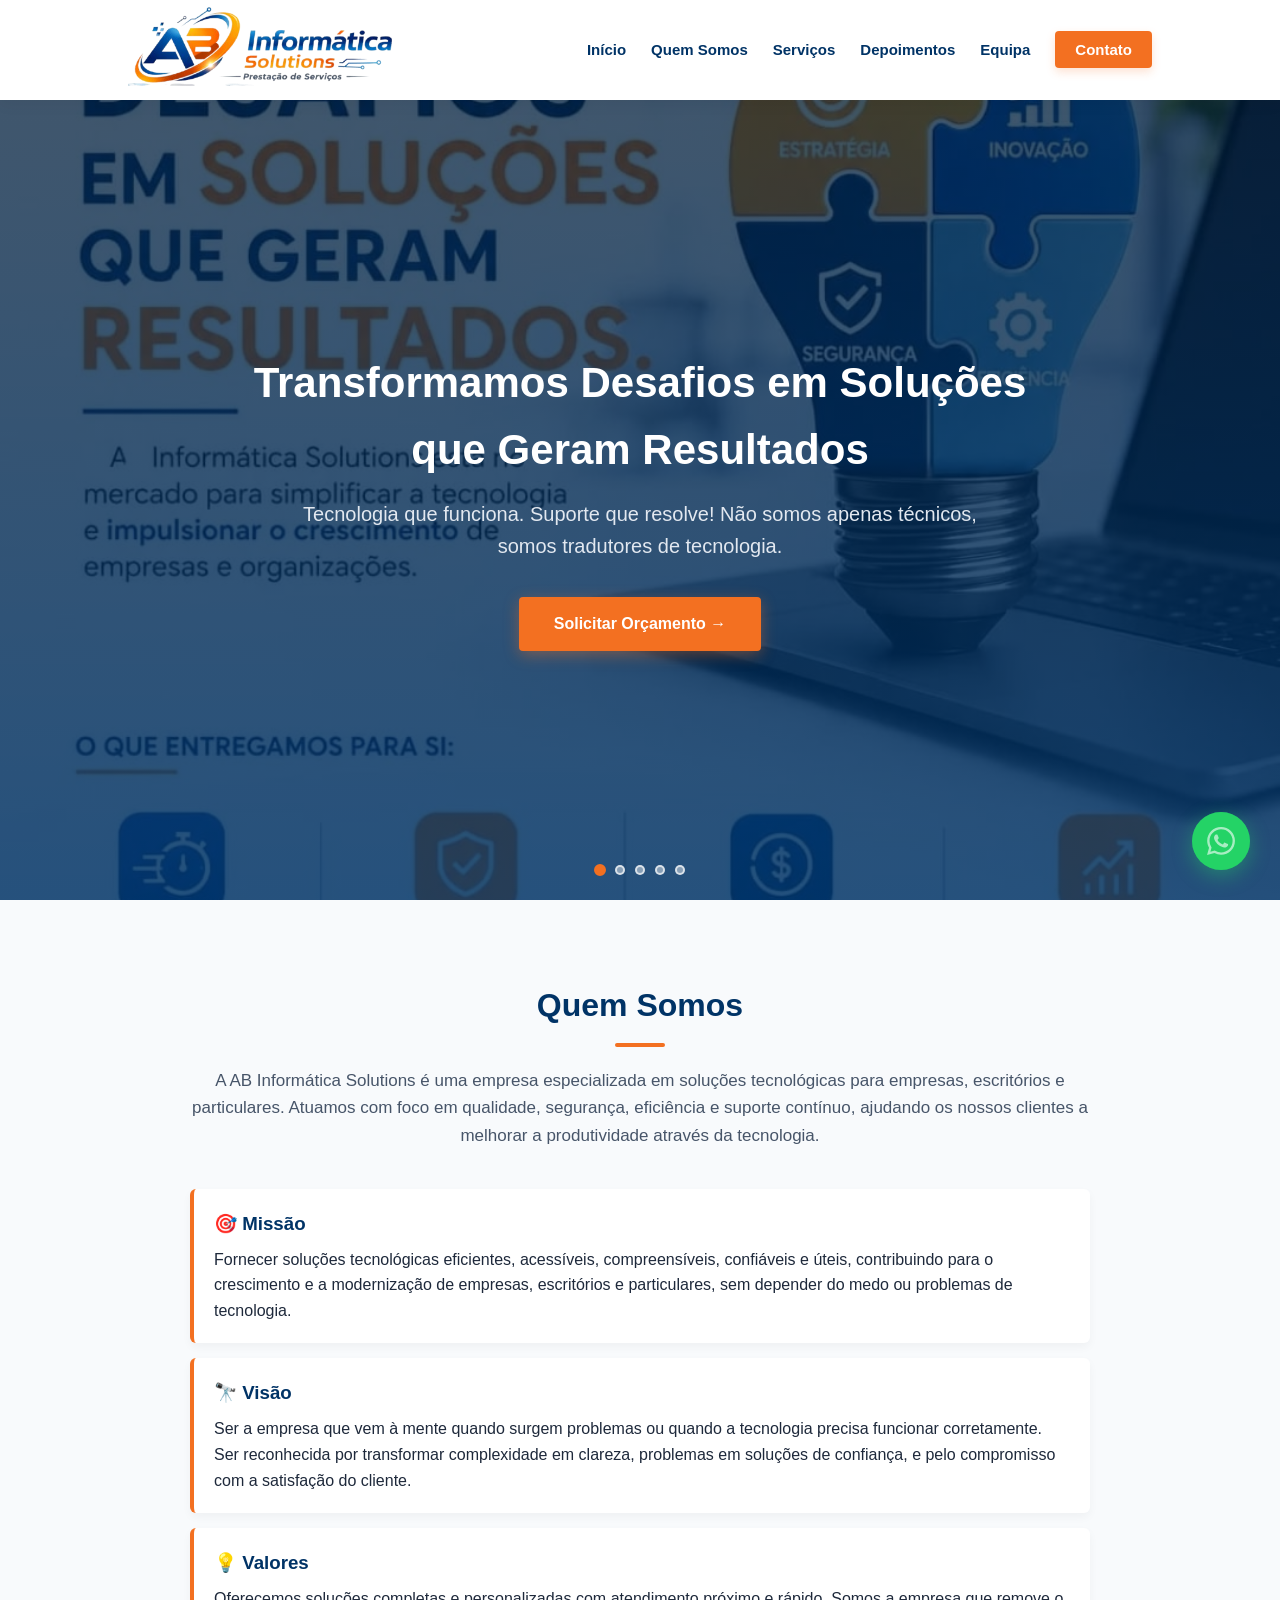
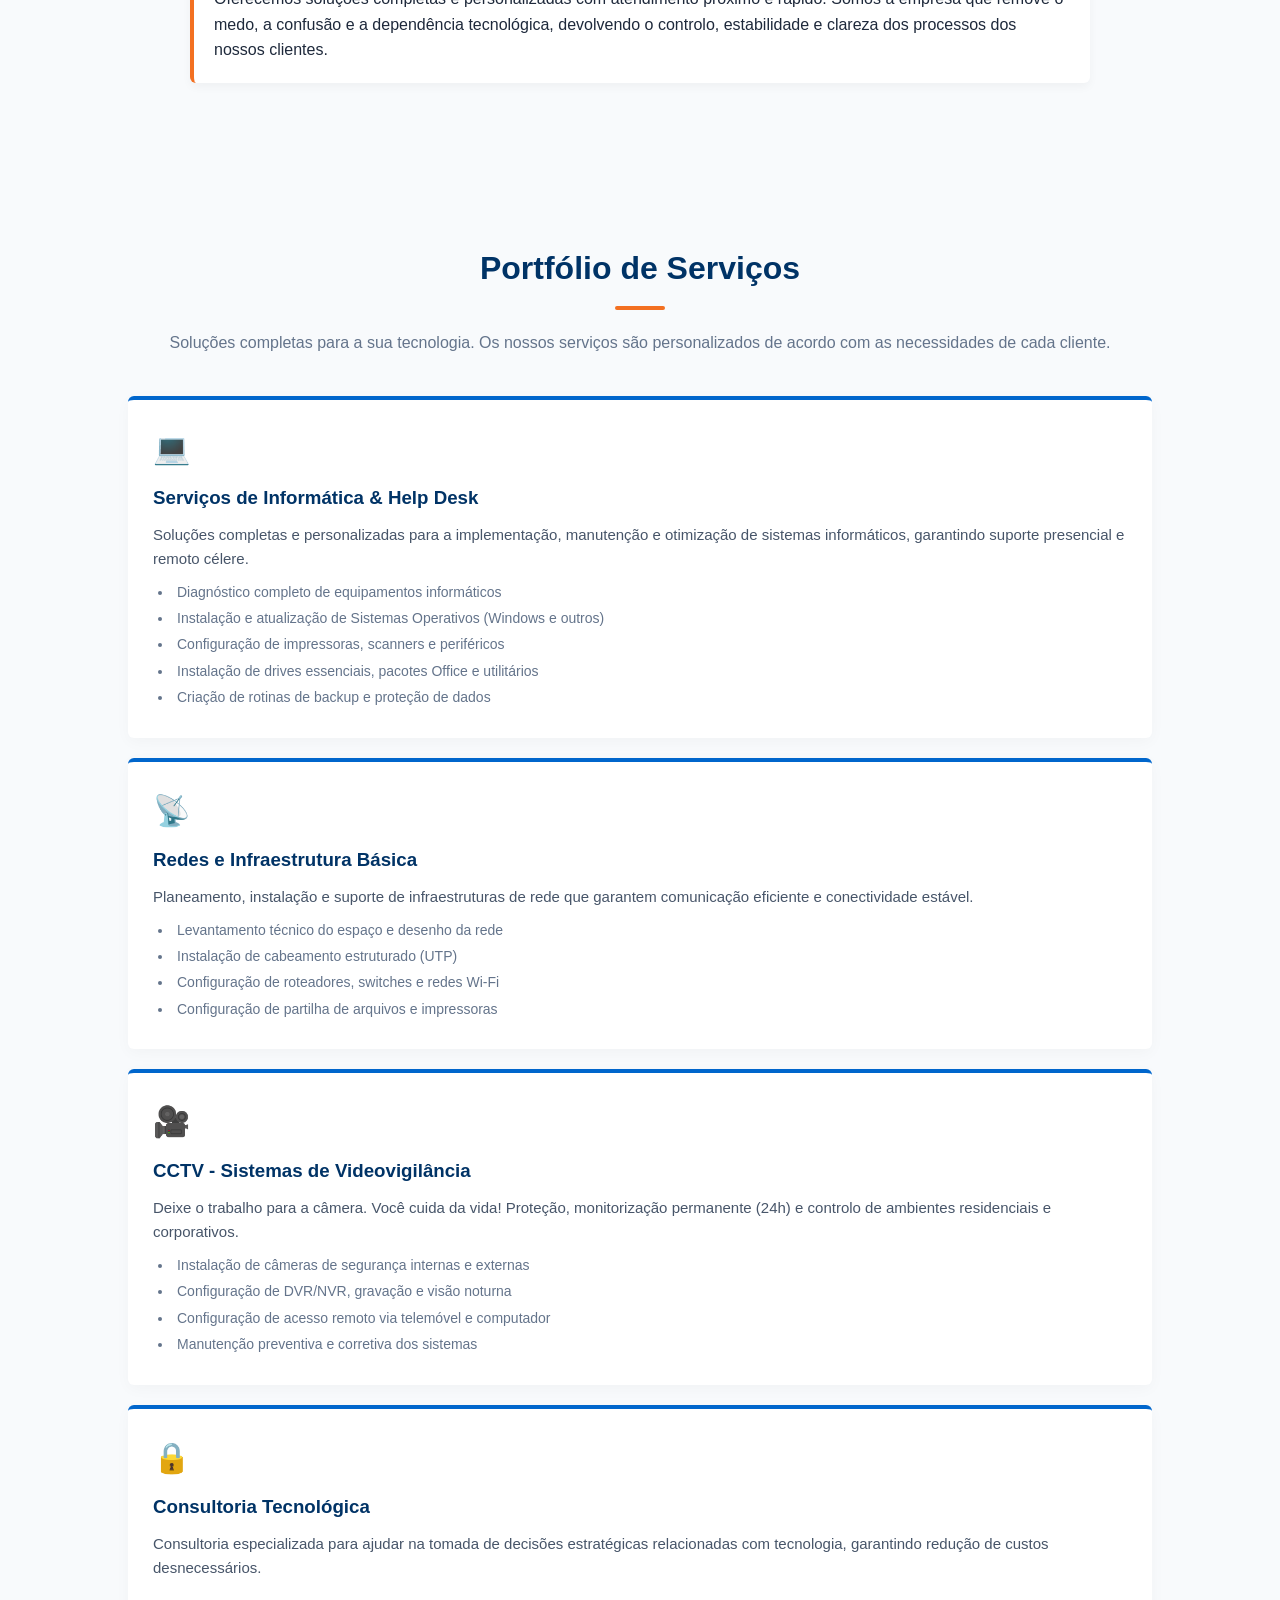
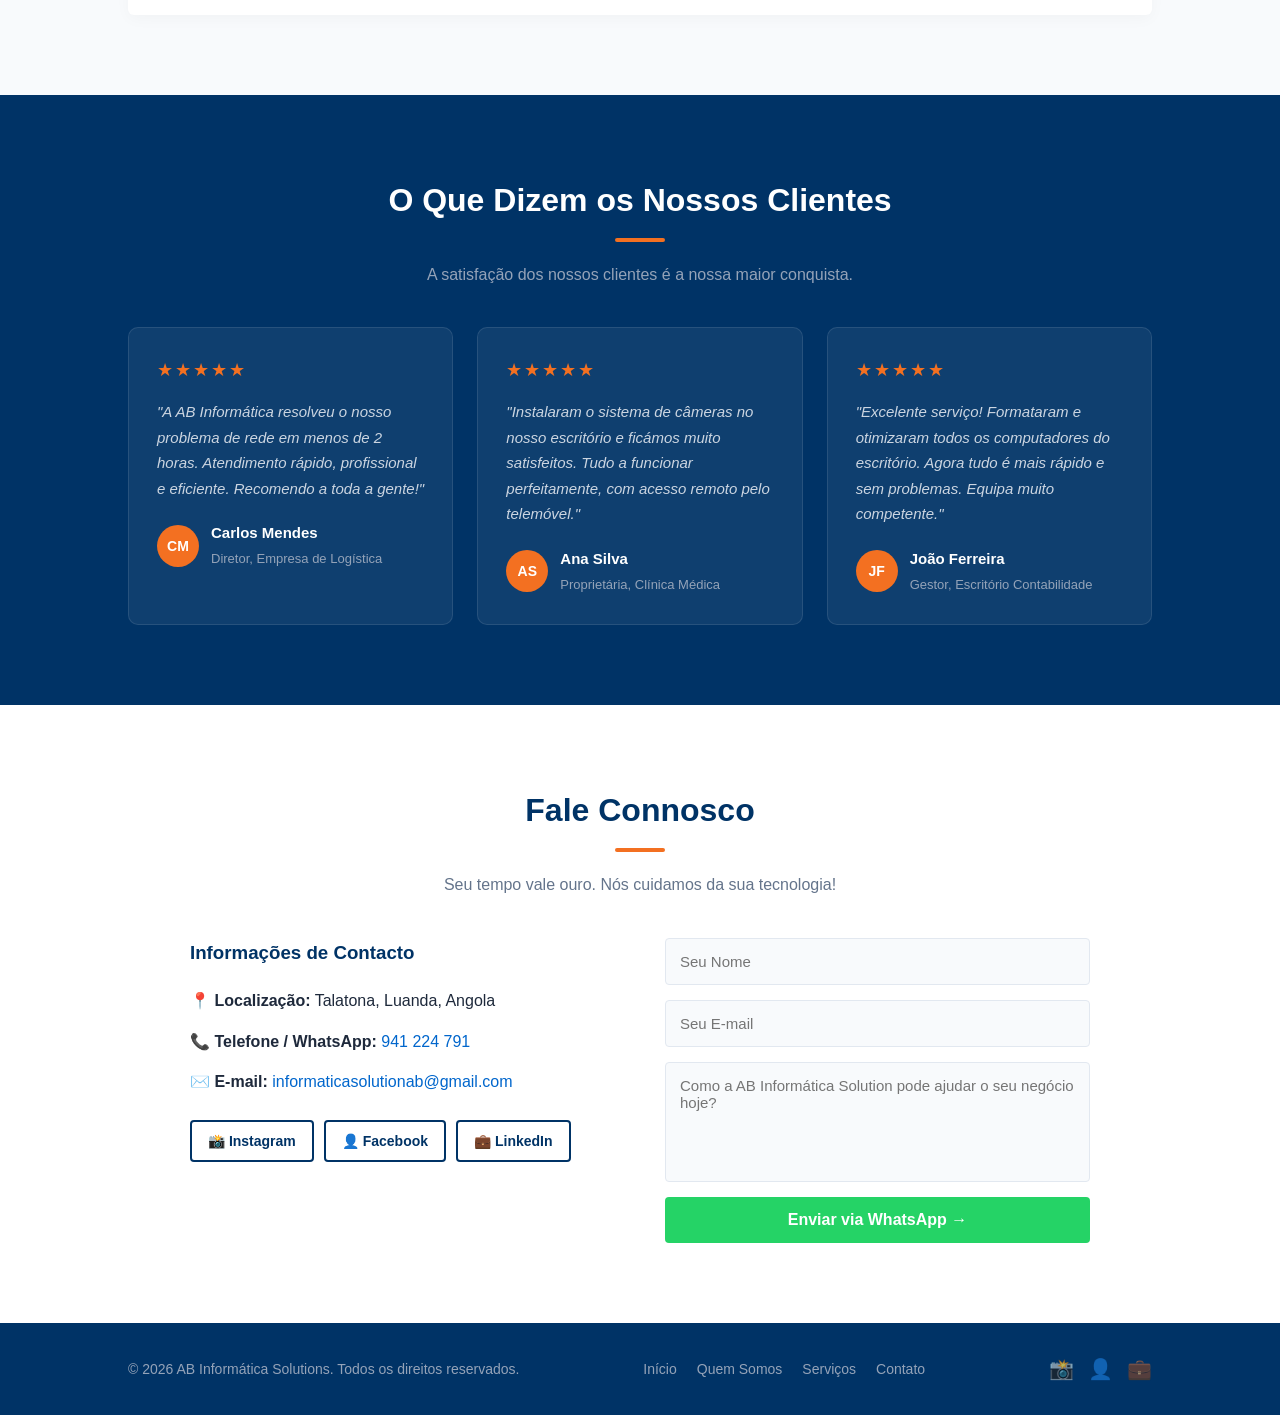
==== commit a51a8287: "Revert "Removida seccao depoimentos e adicionado logo no rodape" This reverts commit 002a3c539545a42" ====
--- a/index.html
+++ b/index.html
@@ -5,181 +5,221 @@
     <meta name="viewport" content="width=device-width, initial-scale=1.0">
     <title>AB Informática Solutions | Soluções Tecnológicas</title>
     <link rel="stylesheet" href="style.css">
-    <link rel="icon" href="data:image/svg+xml,%3Csvg xmlns='http://www.w3.org/2000/svg' viewBox='0 0 32 32'%3E%3Crect width='32' height='32' rx='6' fill='%23003366'/%3E%3Ctext x='50%25' y='50%25' dominant-baseline='central' text-anchor='middle' fill='%23f37021' font-size='14' font-family='Arial' font-weight='bold'%3EAB%3C/text%3E%3C/svg%3E\">\
+    <!-- Favicon inline SVG como base64 -->
+    <link rel="icon" href="data:image/svg+xml,%3Csvg xmlns='http://www.w3.org/2000/svg' viewBox='0 0 32 32'%3E%3Crect width='32' height='32' rx='6' fill='%23003366'/%3E%3Ctext x='50%25' y='50%25' dominant-baseline='central' text-anchor='middle' fill='%23f37021' font-size='14' font-family='Arial' font-weight='bold'%3EAB%3C/text%3E%3C/svg%3E">
 </head>
 <body>
 
+    <!-- HEADER -->
     <header>
         <div class="logo">
             <img src="./imagens/Design_sem_nome-removebg-preview.png" alt="AB Informática Solutions Logo">
         </div>
-        <button class="hamburger" id=\"hamburger\" aria-label="Abrir menu">
+        <button class="hamburger" id="hamburger" aria-label="Abrir menu">
             <span></span>
             <span></span>
             <span></span>
         </button>
         <nav id="main-nav">
             <ul>
-                <li><a href="#home" class="nav-link active">Início</a></li>
+                <li><a href="#home" class="nav-link">Início</a></li>
                 <li><a href="#sobre" class="nav-link">Quem Somos</a></li>
                 <li><a href="#servicos" class="nav-link">Serviços</a></li>
-                <li><a href="#contato" class="nav-link">Contato</a></li>
-                <li><a href="equipa.html" class="nav-link external-btn">A Nossa Equipa</a></li>
+                <li><a href="#depoimentos" class="nav-link">Depoimentos</a></li>
+                <li><a href="equipa.html" target="_blank" class="nav-link">Equipa</a></li>
+                <li><a href="#contato" class="btn-contato nav-link">Contato</a></li>
             </ul>
         </nav>
     </header>
 
+    <!-- HERO COM CARROSSEL -->
     <section id="home" class="hero">
+        <div class="hero-carousel">
+            <div class="carousel-item active">
+                <img src="./imagens/700325350_17859855684691466_8794767223519300989_n.jpeg" alt="AB Informática Solutions - Soluções que geram resultados">
+            </div>
+            <div class="carousel-item">
+                <img src="./imagens/702625533_17860446753691466_1821281470700953044_n.jpeg" alt="Soluções Completas para sua Tecnologia">
+            </div>
+            <div class="carousel-item">
+                <img src="./imagens/Captura de ecrã 2026-05-11 190157.png" alt="Seja Bem-vindo à AB Informática">
+            </div>
+            <div class="carousel-item">
+                <img src="./imagens/Captura de ecrã 2026-05-13 154505.png" alt="CCTV Sistemas de Videovigilância">
+            </div>
+            <div class="carousel-item">
+                <video src="./imagens/AQMH_CaxCm3K7ri5iSex565OdtvGUDsee_LhlQkydPNSO-uOhv77IX6zo88pQS1LlNEa6kV4MQBUDOm6VT_lLY1N_W7spIHrepq5KmQ.mp4" autoplay loop muted playsinline></video>
+            </div>
+        </div>
+
         <div class="hero-content">
-            <h1>Inovação e Excelência em <br><span class="highlight">Serviços de Informática</span></h1>
-            <p>Garantimos a estabilidade, segurança e evolução tecnológica do seu negócio com suporte especializado e soluções à sua medida.</p>
-            <div class="hero-buttons">
-                <a href="#servicos" class="cta-button">Nossos Serviços</a>
-                <a href="#contato" class="cta-button secondary">Fale Connosco</a>
-            </div>
-        </div>
-    </section>
-
-    <section id="sobre" class="about hidden-el">
-        <div class="about-container">
+            <h1>Transformamos Desafios em Soluções que Geram Resultados</h1>
+            <p>Tecnologia que funciona. Suporte que resolve! Não somos apenas técnicos, somos tradutores de tecnologia.</p>
+            <a href="#contato" class="cta-button">Solicitar Orçamento →</a>
+        </div>
+
+        <!-- Indicadores do carrossel -->
+        <div class="carousel-dots" id="carousel-dots"></div>
+    </section>
+
+    <!-- QUEM SOMOS -->
+    <section id="sobre" class="about">
+        <h2>Quem Somos</h2>
+        <p class="about-intro">A AB Informática Solutions é uma empresa especializada em soluções tecnológicas para empresas, escritórios e particulares. Atuamos com foco em qualidade, segurança, eficiência e suporte contínuo, ajudando os nossos clientes a melhorar a produtividade através da tecnologia.</p>
+        
+        <div class="about-content-wrapper">
             <div class="about-text">
-                <h2>Quem Somos</h2>
-                <p class="about-intro">Na <strong>AB Informática Solutions</strong>, moldamos o futuro digital de empresas e particulares. Somos uma equipa apaixonada por tecnologia, focada em entregar resultados que simplificam o seu dia a dia.</p>
-                <p>Nascemos com a missão de preencher a lacuna entre problemas complexos de TI e soluções práticas, ágeis e acessíveis. Combinamos anos de experiência de mercado com um atendimento próximo e personalizado.</p>
-                
-                <div class="pilaares">
-                    <div class="pilar-card">
-                        <div class="pilar-icon">🎯</div>
-                        <h3>Missão</h3>
-                        <p>Prover soluções tecnológicas eficientes que impulsionam o crescimento e a segurança dos nossos clientes.</p>
+                <div class="mvv-card">
+                    <h3>🎯 Missão</h3>
+                    <p>Fornecer soluções tecnológicas eficientes, acessíveis, compreensíveis, confiáveis e úteis, contribuindo para o crescimento e a modernização de empresas, escritórios e particulares, sem depender do medo ou problemas de tecnologia.</p>
+                </div>
+                <div class="mvv-card">
+                    <h3>🔭 Visão</h3>
+                    <p>Ser a empresa que vem à mente quando surgem problemas ou quando a tecnologia precisa funcionar corretamente. Ser reconhecida por transformar complexidade em clareza, problemas em soluções de confiança, e pelo compromisso com a satisfação do cliente.</p>
+                </div>
+                <div class="mvv-card">
+                    <h3>💡 Valores</h3>
+                    <p>Oferecemos soluções completas e personalizadas com atendimento próximo e rápido. Somos a empresa que remove o medo, a confusão e a dependência tecnológica, devolvendo o controlo, estabilidade e clareza dos processos dos nossos clientes.</p>
+                </div>
+            </div>
+
+        </div>
+    </section>
+
+    <!-- SERVIÇOS -->
+    <section id="servicos" class="services">
+        <h2>Portfólio de Serviços</h2>
+        <p class="services-intro">Soluções completas para a sua tecnologia. Os nossos serviços são personalizados de acordo com as necessidades de cada cliente.</p>
+        
+        <div class="services-wrapper">
+            <div class="services-list-grid">
+                <div class="service-card-modern">
+                    <div class="service-icon">💻</div>
+                    <h3>Serviços de Informática &amp; Help Desk</h3>
+                    <p>Soluções completas e personalizadas para a implementação, manutenção e otimização de sistemas informáticos, garantindo suporte presencial e remoto célere.</p>
+                    <ul>
+                        <li>Diagnóstico completo de equipamentos informáticos</li>
+                        <li>Instalação e atualização de Sistemas Operativos (Windows e outros)</li>
+                        <li>Configuração de impressoras, scanners e periféricos</li>
+                        <li>Instalação de drives essenciais, pacotes Office e utilitários</li>
+                        <li>Criação de rotinas de backup e proteção de dados</li>
+                    </ul>
+                </div>
+
+                <div class="service-card-modern">
+                    <div class="service-icon">📡</div>
+                    <h3>Redes e Infraestrutura Básica</h3>
+                    <p>Planeamento, instalação e suporte de infraestruturas de rede que garantem comunicação eficiente e conectividade estável.</p>
+                    <ul>
+                        <li>Levantamento técnico do espaço e desenho da rede</li>
+                        <li>Instalação de cabeamento estruturado (UTP)</li>
+                        <li>Configuração de roteadores, switches e redes Wi-Fi</li>
+                        <li>Configuração de partilha de arquivos e impressoras</li>
+                    </ul>
+                </div>
+
+                <div class="service-card-modern">
+                    <div class="service-icon">🎥</div>
+                    <h3>CCTV - Sistemas de Videovigilância</h3>
+                    <p>Deixe o trabalho para a câmera. Você cuida da vida! Proteção, monitorização permanente (24h) e controlo de ambientes residenciais e corporativos.</p>
+                    <ul>
+                        <li>Instalação de câmeras de segurança internas e externas</li>
+                        <li>Configuração de DVR/NVR, gravação e visão noturna</li>
+                        <li>Configuração de acesso remoto via telemóvel e computador</li>
+                        <li>Manutenção preventiva e corretiva dos sistemas</li>
+                    </ul>
+                </div>
+
+                <div class="service-card-modern">
+                    <div class="service-icon">🔒</div>
+                    <h3>Consultoria Tecnológica</h3>
+                    <p>Consultoria especializada para ajudar na tomada de decisões estratégicas relacionadas com tecnologia, garantindo redução de custos desnecessários.</p>
+                </div>
+            </div>
+
+
+        </div>
+    </section>
+
+    <!-- DEPOIMENTOS -->
+    <section id="depoimentos" class="testimonials">
+        <h2>O Que Dizem os Nossos Clientes</h2>
+        <p class="testimonials-intro">A satisfação dos nossos clientes é a nossa maior conquista.</p>
+        <div class="testimonials-grid">
+            <div class="testimonial-card">
+                <div class="stars">★★★★★</div>
+                <p>"A AB Informática resolveu o nosso problema de rede em menos de 2 horas. Atendimento rápido, profissional e eficiente. Recomendo a toda a gente!"</p>
+                <div class="testimonial-author">
+                    <div class="author-avatar">CM</div>
+                    <div>
+                        <strong>Carlos Mendes</strong>
+                        <span>Diretor, Empresa de Logística</span>
                     </div>
-                    <div class="pilar-card">
-                        <div class="pilar-icon">👁️</div>
-                        <h3>Visão</h3>
-                        <p>Ser referência nacional em consultoria, infraestrutura e inovação no setor de TI.</p>
+                </div>
+            </div>
+            <div class="testimonial-card">
+                <div class="stars">★★★★★</div>
+                <p>"Instalaram o sistema de câmeras no nosso escritório e ficámos muito satisfeitos. Tudo a funcionar perfeitamente, com acesso remoto pelo telemóvel."</p>
+                <div class="testimonial-author">
+                    <div class="author-avatar">AS</div>
+                    <div>
+                        <strong>Ana Silva</strong>
+                        <span>Proprietária, Clínica Médica</span>
                     </div>
-                    <div class="pilar-card">
-                        <div class="pilar-icon">🤝</div>
-                        <h3>Valores</h3>
-                        <p>Transparência, integridade, compromisso com a excelência e inovação contínua.</p>
+                </div>
+            </div>
+            <div class="testimonial-card">
+                <div class="stars">★★★★★</div>
+                <p>"Excelente serviço! Formataram e otimizaram todos os computadores do escritório. Agora tudo é mais rápido e sem problemas. Equipa muito competente."</p>
+                <div class="testimonial-author">
+                    <div class="author-avatar">JF</div>
+                    <div>
+                        <strong>João Ferreira</strong>
+                        <span>Gestor, Escritório Contabilidade</span>
                     </div>
                 </div>
             </div>
         </div>
     </section>
 
-    <section id="servicos" class="services hidden-el">
-        <h2>Os Nossos Serviços</h2>
-        <p class="section-subtitle">Soluções completas e integradas para todas as suas necessidades tecnológicas.</p>
+    <!-- CONTATO -->
+    <section id="contato" class="contact">
+        <h2>Fale Connosco</h2>
+        <p>Seu tempo vale ouro. Nós cuidamos da sua tecnologia!</p>
         
-        <div class="services-grid">
-            <div class="service-card">
-                <div class="service-icon">💻</div>
-                <h3>Assistência Técnica Especializada</h3>
-                <p>Reparação, manutenção e otimização de computadores, portáteis e servidores com diagnóstico rápido.</p>
-            </div>
-            <div class="service-card">
-                <div class="service-icon">🌐</div>
-                <h3>Redes e Infraestrutura</h3>
-                <p>Desenho, instalação e configuração de redes estruturadas, Wi-Fi corporativo e cablagem informática.</p>
-            </div>
-            <div class="service-card">
-                <div class="service-icon">🛡️</div>
-                <h3>Cibersegurança e Backups</h3>
-                <p>Proteção de dados contra ameaças, auditorias de segurança e implementação de sistemas de cópia automatizada.</p>
-            </div>
-            <div class="service-card">
-                <div class="service-icon">📊</div>
-                <h3>Consultoria Tecnológica</h3>
-                <p>Orientação estratégica para aquisição de hardware, software e migração para soluções modernas em nuvem.</p>
-            </div>
-            <div class="service-card">
-                <div class="service-icon">🖨️</div>
-                <h3>Contratos de Manutenção</h3>
-                <p>Suporte preventivo e corretivo contínuo para empresas, garantindo paragens zero nas suas operações.</p>
-            </div>
-            <div class="service-card">
-                <div class="service-icon">🚀</div>
-                <h3>Desenho e Desenvolvimento Web</h3>
-                <p>Criação de websites, landing pages e portefólios profissionais otimizados para motores de busca.</p>
-            </div>
-        </div>
-    </section>
-
-    <section id="contato" class="contact hidden-el">
-        <h2>Entre em Contacto</h2>
-        <p class="section-subtitle">Dúvidas ou orçamentos? A nossa equipa está pronta para responder rapidamente.</p>
-
         <div class="contact-container">
             <div class="contact-info">
-                <h3>Canais de Atendimento</h3>
-                <p>Escolha a forma mais conveniente para falar connosco:</p>
-                
-                <div class="info-item">
-                    <span class="info-icon">📍</span>
-                    <div>
-                        <h4>Localização</h4>
-                        <p>Luanda, Angola</p>
-                    </div>
-                </div>
-                <div class="info-item">
-                    <span class="info-icon">📞</span>
-                    <div>
-                        <h4>Telefone</h4>
-                        <p>+244 941 224 791</p>
-                    </div>
-                </div>
-                <div class="info-item">
-                    <span class="info-icon">✉️</span>
-                    <div>
-                        <h4>E-mail</h4>
-                        <p>geral@abinformatica.com</p>
-                    </div>
-                </div>
-                <div class="info-item">
-                    <span class="info-icon">⏰</span>
-                    <div>
-                        <h4>Horário de Funcionamento</h4>
-                        <p>Segunda a Sexta: 08h às 18h<br>Sábado: 09h às 13h</p>
-                    </div>
-                </div>
-            </div>
-
-            <div class="contact-form-container">
-                <form id="contact-form">
-                    <div class="form-group">
-                        <label for="form-nome">Nome Completo</label>
-                        <input type="text" id="form-nome" placeholder="Ex: João Silva" required>
-                    </div>
-                    <div class="form-group">
-                        <label for="form-email">Seu E-mail</label>
-                        <input type="email" id="form-email" placeholder="Ex: joao@empresa.com" required>
-                    </div>
-                    <div class="form-group">
-                        <label for="form-mensagem">Mensagem / Pedido</label>
-                        <textarea id="form-mensagem" rows="5" placeholder="Descreva o que necessita..." required></textarea>
-                    </div>
-                    <button type="submit" class="submit-btn">Enviar Mensagem via WhatsApp</button>
-                </form>
-            </div>
-        </div>
-    </section>
-
+                <h3>Informações de Contacto</h3>
+                <p><strong>📍 Localização:</strong> Talatona, Luanda, Angola</p>
+                <p><strong>📞 Telefone / WhatsApp:</strong> <a href="https://wa.me/244941224791" target="_blank">941 224 791</a></p>
+                <p><strong>✉️ E-mail:</strong> <a href="mailto:informaticasolutionab@gmail.com">informaticasolutionab@gmail.com</a></p>
+
+                <div class="social-links">
+                    <a href="https://www.instagram.com/ab_informatica_solution?igsh=MWllaDdjaWRnYXg5eQ==" target="_blank" rel="noopener noreferrer" aria-label="Instagram" class="social-btn">📸 Instagram</a>
+                    <a href="https://www.facebook.com/share/18Ubohkavf/" target="_blank" rel="noopener noreferrer" aria-label="Facebook" class="social-btn">👤 Facebook</a>
+                    <a href="https://www.linkedin.com/company/ab-inform%C3%A1tica-solution" target="_blank" rel="noopener noreferrer" aria-label="LinkedIn" class="social-btn">💼 LinkedIn</a>
+                </div>
+            </div>
+            
+            <form id="contact-form">
+                <input type="text" id="form-nome" placeholder="Seu Nome" required>
+                <input type="email" id="form-email" placeholder="Seu E-mail" required>
+                <textarea id="form-mensagem" placeholder="Como a AB Informática Solution pode ajudar o seu negócio hoje?" required></textarea>
+                <button type="submit">Enviar via WhatsApp →</button>
+            </form>
+        </div>
+    </section>
+
+    <!-- RODAPÉ -->
     <footer>
         <div class="footer-content">
-            <div class="footer-logo" style="width: 100%; margin-bottom: 25px; text-align: center;">
-                <img src="./imagens/Design_sem_nome-removebg-preview.png" alt="AB Informática Solutions" style="height: 75px; width: auto; max-width: 100%;">
-            </div>
-
             <p>&copy; 2026 AB Informática Solutions. Todos os direitos reservados.</p>
-            
             <div class="footer-links">
                 <a href="#home">Início</a>
                 <a href="#sobre">Quem Somos</a>
                 <a href="#servicos">Serviços</a>
                 <a href="#contato">Contato</a>
             </div>
-            
             <div class="footer-social">
                 <a href="https://www.instagram.com/ab_informatica_solution?igsh=MWllaDdjaWRnYXg5eQ==" target="_blank" rel="noopener noreferrer" aria-label="Instagram">📸</a>
                 <a href="https://www.facebook.com/share/18Ubohkavf/" target="_blank" rel="noopener noreferrer" aria-label="Facebook">👤</a>
@@ -188,12 +228,13 @@
         </div>
     </footer>
 
+    <!-- BOTÃO FLUTUANTE WHATSAPP -->
     <a href="https://wa.me/244941224791?text=Olá!%20Gostaria%20de%20saber%20mais%20sobre%20os%20vossos%20serviços."
        target="_blank"
        class="whatsapp-float"
        aria-label="Falar no WhatsApp">
         <svg xmlns="http://www.w3.org/2000/svg" viewBox="0 0 24 24" fill="currentColor" width="28" height="28">
-            <path d="M17.472 14.382c-.297-.149-1.758-.867-2.03-.967-.273-.099-.471-.148-.67.15-.197.297-.767.966-.94 1.164-.173.199-.347.223-.644.075-.297-.15-1.255-.463-2.39-1.475-.883-.788-1.48-1.761-1.653-2.059-.173-.297-.018-.458.13-.606.134-.133.298-.347.446-.52.149-.174.198-.298.298-.497.099-.198.017-.348-.066-.48-.083-.133-.767-1.848-.948-2.31-.178-.426-.356-.37-.487-.376-.127-.006-.27-.006-.413-.006-.144 0-.379.054-.578.274-.199.22-1.758 1.717-1.758 4.187 0 2.471 1.8 4.854 2.048 5.182.249.329 3.543 5.412 8.583 7.581 1.199.516 2.136.825 2.868 1.058 1.205.382 2.302.33 3.171.2.969-.147 2.996-1.223 3.41-2.41.414-1.187.414-2.203.291-2.41-.123-.208-.454-.33-.751-.48z"/>
+            <path d="M17.472 14.382c-.297-.149-1.758-.867-2.03-.967-.273-.099-.471-.148-.67.15-.197.297-.767.966-.94 1.164-.173.199-.347.223-.644.075-.297-.15-1.255-.463-2.39-1.475-.883-.788-1.48-1.761-1.653-2.059-.173-.297-.018-.458.13-.606.134-.133.298-.347.446-.52.149-.174.198-.298.298-.497.099-.198.05-.371-.025-.52-.075-.149-.669-1.612-.916-2.207-.242-.579-.487-.5-.669-.51-.173-.008-.371-.01-.57-.01-.198 0-.52.074-.792.372-.272.297-1.04 1.016-1.04 2.479 0 1.462 1.065 2.875 1.213 3.074.149.198 2.096 3.2 5.077 4.487.709.306 1.262.489 1.694.625.712.227 1.36.195 1.871.118.571-.085 1.758-.719 2.006-1.413.248-.694.248-1.289.173-1.413-.074-.124-.272-.198-.57-.347m-5.421 7.403h-.004a9.87 9.87 0 01-5.031-1.378l-.361-.214-3.741.982.998-3.648-.235-.374a9.86 9.86 0 01-1.51-5.26c.001-5.45 4.436-9.884 9.888-9.884 2.64 0 5.122 1.03 6.988 2.898a9.825 9.825 0 012.893 6.994c-.003 5.45-4.437 9.884-9.885 9.884m8.413-18.297A11.815 11.815 0 0012.05 0C5.495 0 .16 5.335.157 11.892c0 2.096.547 4.142 1.588 5.945L.057 24l6.305-1.654a11.882 11.882 0 005.683 1.448h.005c6.554 0 11.89-5.335 11.893-11.893a11.821 11.821 0 00-3.48-8.413z"/>
         </svg>
     </a>
 
--- a/style.css
+++ b/style.css
@@ -46,486 +46,683 @@
 .logo img {
     height: 90px;
     width: auto;
+    display: block;
     transition: height 0.3s ease;
 }
 
-#main-nav ul {
+nav ul {
     display: flex;
     list-style: none;
-    gap: 30px;
     align-items: center;
 }
 
-.nav-link {
+nav ul li {
+    margin-left: 25px;
+}
+
+nav ul li a {
+    color: var(--azul-escuro);
     text-decoration: none;
-    color: #475569;
-    font-weight: 500;
-    font-size: 16px;
+    font-weight: 600;
+    font-size: 15px;
     transition: color 0.3s ease;
-    padding: 8px 0;
-    position: relative;
-}
-
-.nav-link:hover, .nav-link.active {
-    color: var(--azul-escuro);
-}
-
-.nav-link::after {
-    content: '';
-    position: absolute;
-    width: 0;
-    height: 2px;
-    bottom: 0;
-    left: 0;
+}
+
+nav ul li a:hover {
+    color: var(--laranja);
+}
+
+.btn-contato {
     background-color: var(--laranja);
-    transition: width 0.3s ease;
-}
-
-.nav-link:hover::after, .nav-link.active::after {
-    width: 100%;
-}
-
-/* Botão Externo Destacado */
-.external-btn {
-    background-color: var(--azul-escuro);
+    padding: 10px 20px;
+    border-radius: 4px;
     color: #ffffff !important;
-    padding: 10px 20px !important;
-    border-radius: 5px;
-    transition: background 0.3s ease, transform 0.3s ease !important;
-}
-
-.external-btn:hover {
-    background-color: var(--azul-claro);
-    transform: translateY(-2px);
-}
-
-.external-btn::after {
-    display: none;
-}
-
-/* Menu Hamburger Mobile */
+    font-weight: bold;
+    box-shadow: 0 4px 10px rgba(243, 112, 33, 0.2);
+    transition: background-color 0.3s ease, transform 0.2s ease !important;
+}
+
+.btn-contato:hover {
+    background-color: #e05d0e !important;
+    transform: translateY(-1px);
+}
+
+/* HAMBURGER MENU */
 .hamburger {
     display: none;
+    flex-direction: column;
+    justify-content: space-between;
+    width: 28px;
+    height: 20px;
     background: none;
     border: none;
     cursor: pointer;
-    flex-direction: column;
-    gap: 6px;
-    z-index: 1001;
+    padding: 0;
+    z-index: 1100;
 }
 
 .hamburger span {
     display: block;
-    width: 28px;
-    height: 3px;
+    width: 100%;
+    height: 2px;
     background-color: var(--azul-escuro);
     border-radius: 2px;
-    transition: transform 0.3s ease, opacity 0.3s ease;
-}
-
-/* Animação Hamburger Ativo */
+    transition: all 0.3s ease;
+}
+
 .hamburger.active span:nth-child(1) {
     transform: translateY(9px) rotate(45deg);
 }
+
 .hamburger.active span:nth-child(2) {
     opacity: 0;
 }
+
 .hamburger.active span:nth-child(3) {
     transform: translateY(-9px) rotate(-45deg);
 }
 
 /* =====================
-   HERO / INTRODUÇÃO
+   HERO COM CARROSSEL
    ===================== */
 .hero {
-    min-height: calc(100vh - 100px);
-    background: linear-gradient(135deg, rgba(0, 51, 102, 0.95) 0%, rgba(0, 102, 204, 0.85) 100%), 
-                url('https://images.unsplash.com/photo-1451187580459-43490279c0fa?auto=format&fit=crop&w=1920&q=80');
-    background-size: cover;
-    background-position: center;
-    background-attachment: fixed;
-    display: flex;
+    position: relative;
+    height: calc(100vh - 100px);
+    display: flex;
+    justify-content: center;
     align-items: center;
-    padding: 0 10%;
-    color: #ffffff;
+    text-align: center;
+    color: #fff;
+    padding: 0 20px;
+    overflow: hidden;
+}
+
+.hero-carousel {
+    position: absolute;
+    top: 0;
+    left: 0;
+    width: 100%;
+    height: 100%;
+    z-index: 1;
+}
+
+.hero-carousel::after {
+    content: '';
+    position: absolute;
+    top: 0;
+    left: 0;
+    width: 100%;
+    height: 100%;
+    background: linear-gradient(rgba(0, 30, 60, 0.75), rgba(0, 51, 102, 0.85));
+    z-index: 2;
+}
+
+.carousel-item {
+    position: absolute;
+    top: 0;
+    left: 0;
+    width: 100%;
+    height: 100%;
+    opacity: 0;
+    transition: opacity 1s ease-in-out;
+}
+
+.carousel-item.active {
+    opacity: 1;
+}
+
+.carousel-item img,
+.carousel-item video {
+    width: 100%;
+    height: 100%;
+    object-fit: cover;
+    object-position: center;
 }
 
 .hero-content {
+    position: relative;
+    z-index: 3;
+    max-width: 850px;
+}
+
+.hero-content h1 {
+    font-size: 42px;
+    margin-bottom: 15px;
+    font-weight: 700;
+}
+
+.hero-content p {
+    font-size: 20px;
     max-width: 700px;
-}
-
-.hero-content h1 {
-    font-size: 48px;
-    line-height: 1.2;
-    margin-bottom: 20px;
-    font-weight: 700;
-}
-
-.hero-content .highlight {
-    color: var(--laranja);
-}
-
-.hero-content p {
-    font-size: 18px;
-    margin-bottom: 35px;
-    opacity: 0.9;
-}
-
-.hero-buttons {
-    display: flex;
-    gap: 20px;
+    margin: 0 auto 35px auto;
+    color: #e2e8f0;
 }
 
 .cta-button {
-    display: inline-block;
-    padding: 14px 30px;
     background-color: var(--laranja);
     color: #ffffff;
+    padding: 14px 35px;
     text-decoration: none;
-    font-weight: 600;
-    border-radius: 5px;
-    transition: background 0.3s ease, transform 0.3s ease;
-    box-shadow: 0 4px 15px rgba(243, 112, 33, 0.3);
+    font-size: 16px;
+    font-weight: bold;
+    border-radius: 4px;
+    box-shadow: 0 4px 15px rgba(243, 112, 33, 0.4);
+    transition: transform 0.2s ease, background-color 0.3s ease, box-shadow 0.3s ease;
+    display: inline-block;
 }
 
 .cta-button:hover {
-    background-color: #d65d13;
-    transform: translateY(-2px);
-}
-
-.cta-button.secondary {
-    background-color: transparent;
-    border: 2px solid #ffffff;
-    box-shadow: none;
-}
-
-.cta-button.secondary:hover {
-    background-color: #ffffff;
+    transform: translateY(-3px);
+    background-color: #e05d0e;
+    box-shadow: 0 8px 25px rgba(243, 112, 33, 0.5);
+}
+
+/* DOTS DO CARROSSEL */
+.carousel-dots {
+    position: absolute;
+    bottom: 25px;
+    left: 50%;
+    transform: translateX(-50%);
+    z-index: 4;
+    display: flex;
+    gap: 10px;
+}
+
+.dot {
+    width: 10px;
+    height: 10px;
+    border-radius: 50%;
+    background-color: rgba(255, 255, 255, 0.45);
+    border: 2px solid rgba(255, 255, 255, 0.7);
+    cursor: pointer;
+    transition: background-color 0.3s ease, transform 0.3s ease;
+}
+
+.dot.active {
+    background-color: var(--laranja);
+    border-color: var(--laranja);
+    transform: scale(1.2);
+}
+
+/* =====================
+   SEÇÕES GENÉRICAS
+   ===================== */
+section {
+    padding: 80px 10%;
+    scroll-margin-top: 100px;
+}
+
+section h2 {
+    text-align: center;
+    font-size: 32px;
+    margin-bottom: 20px;
     color: var(--azul-escuro);
-}
-
-/* =====================
-   SECCÕES GENÉRICAS
-   ===================== */
-section {
-    padding: 90px 10%;
-}
-
-section h2 {
-    font-size: 36px;
-    color: var(--azul-escuro);
-    text-align: center;
-    margin-bottom: 15px;
-    position: relative;
-    padding-bottom: 15px;
 }
 
 section h2::after {
     content: '';
-    position: absolute;
-    width: 60px;
-    height: 3px;
+    display: block;
+    width: 50px;
+    height: 4px;
     background-color: var(--laranja);
-    bottom: 0;
-    left: 50%;
-    transform: translateX(-50%);
-}
-
-.section-subtitle {
+    margin: 12px auto 0 auto;
+    border-radius: 2px;
+}
+
+/* =====================
+   QUEM SOMOS
+   ===================== */
+.about-intro {
     text-align: center;
+    max-width: 900px;
+    margin: 0 auto 40px auto;
+    font-size: 17px;
+    color: #475569;
+}
+
+.about-content-wrapper {
+    display: flex;
+    gap: 40px;
+    align-items: center;
+    flex-wrap: wrap;
+    justify-content: center;
+}
+
+.about-text {
+    flex: 1;
+    min-width: 300px;
+    max-width: 900px;
+    display: flex;
+    flex-direction: column;
+    gap: 15px;
+}
+
+.about-image {
+    flex: 1;
+    min-width: 300px;
+    text-align: center;
+}
+
+.about-image img {
+    max-width: 100%;
+    height: auto;
+    max-height: 450px;
+    border-radius: 8px;
+    box-shadow: 0 10px 25px rgba(0,0,0,0.08);
+    object-fit: cover;
+}
+
+.mvv-card {
+    background-color: #ffffff;
+    padding: 20px;
+    border-radius: 6px;
+    box-shadow: 0 4px 10px rgba(0,0,0,0.04);
+    border-left: 4px solid var(--laranja);
+    transition: transform 0.3s ease, box-shadow 0.3s ease;
+}
+
+.mvv-card:hover {
+    transform: translateX(4px);
+    box-shadow: 0 6px 18px rgba(0,0,0,0.07);
+}
+
+.mvv-card h3 {
+    color: var(--azul-escuro);
+    margin-bottom: 8px;
+}
+
+/* =====================
+   SERVIÇOS
+   ===================== */
+.services-intro {
+    text-align: center;
+    margin-bottom: 40px;
     color: #64748b;
-    max-width: 600px;
-    margin: 0 auto 50px auto;
-    font-size: 16px;
-}
-
-/* =====================
-   QUEM SOMOS (ABOUT)
-   ===================== */
-.about {
+}
+
+.services-wrapper {
+    display: flex;
+    gap: 40px;
+    flex-wrap: wrap;
+}
+
+.services-list-grid {
+    flex: 1;
+    display: flex;
+    flex-direction: column;
+    gap: 20px;
+    min-width: 320px;
+}
+
+.services-graphics {
+    flex: 1;
+    display: flex;
+    flex-direction: column;
+    gap: 20px;
+    min-width: 300px;
+    align-items: center;
+}
+
+.graphic-img {
+    max-width: 100%;
+    height: auto;
+    max-height: 350px;
+    border-radius: 8px;
+    box-shadow: 0 8px 20px rgba(0,0,0,0.06);
+    object-fit: cover;
+}
+
+.service-card-modern {
     background-color: #ffffff;
-}
-
-.about-intro {
-    font-size: 18px;
-    color: #334155;
-    margin-bottom: 20px;
-}
-
-.about-text p {
-    margin-bottom: 15px;
-    color: #475569;
-}
-
-.pilares {
-    display: grid;
-    grid-template-columns: repeat(auto-fit, minmax(250px, 1fr));
-    gap: 30px;
-    margin-top: 45px;
-}
-
-.pilar-card {
-    background-color: var(--cinza-fundo);
-    padding: 30px;
-    border-radius: 8px;
-    border-top: 4px solid var(--azul-escuro);
-    transition: transform 0.3s ease;
-}
-
-.pilar-card:hover {
-    transform: translateY(-5px);
-}
-
-.pilar-icon {
-    font-size: 32px;
-    margin-bottom: 15px;
-}
-
-.pilar-card h3 {
+    padding: 25px;
+    border-radius: 6px;
+    box-shadow: 0 4px 15px rgba(0,0,0,0.03);
+    border-top: 4px solid var(--azul-claro);
+    transition: transform 0.3s ease, box-shadow 0.3s ease;
+}
+
+.service-card-modern:hover {
+    transform: translateY(-4px);
+    box-shadow: 0 10px 28px rgba(0,0,0,0.07);
+}
+
+.service-icon {
+    font-size: 30px;
+    margin-bottom: 10px;
+}
+
+.service-card-modern h3 {
     color: var(--azul-escuro);
     margin-bottom: 10px;
-    font-size: 20px;
-}
-
-.pilar-card p {
+}
+
+.service-card-modern p {
     font-size: 15px;
-    margin-bottom: 0;
-}
-
-/* =====================
-   SERVIÇOS (SERVICES)
-   ===================== */
-.services-grid {
+    color: #475569;
+    margin-bottom: 10px;
+}
+
+.service-card-modern ul {
+    list-style-position: inside;
+    font-size: 14px;
+    color: #64748b;
+    padding-left: 5px;
+}
+
+.service-card-modern ul li {
+    margin-bottom: 4px;
+}
+
+/* =====================
+   DEPOIMENTOS
+   ===================== */
+.testimonials {
+    background-color: var(--azul-escuro);
+    color: #ffffff;
+}
+
+.testimonials h2 {
+    color: #ffffff;
+}
+
+.testimonials h2::after {
+    background-color: var(--laranja);
+}
+
+.testimonials-intro {
+    text-align: center;
+    margin-bottom: 40px;
+    color: #94a3b8;
+    font-size: 16px;
+}
+
+.testimonials-grid {
     display: grid;
-    grid-template-columns: repeat(auto-fit, minmax(300px, 1fr));
-    gap: 30px;
-}
-
-.service-card {
-    background-color: #ffffff;
-    padding: 40px 30px;
-    border-radius: 8px;
-    box-shadow: 0 4px 20px rgba(0,0,0,0.03);
-    transition: transform 0.3s ease, box-shadow 0.3s ease;
-    border: 1px solid #e2e8f0;
-}
-
-.service-card:hover {
-    transform: translateY(-5px);
-    box-shadow: 0 10px 30px rgba(0, 51, 102, 0.08);
-}
-
-.service-icon {
-    font-size: 40px;
+    grid-template-columns: repeat(auto-fit, minmax(260px, 1fr));
+    gap: 24px;
+}
+
+.testimonial-card {
+    background-color: rgba(255, 255, 255, 0.06);
+    border: 1px solid rgba(255, 255, 255, 0.1);
+    border-radius: 10px;
+    padding: 28px;
+    transition: transform 0.3s ease, background-color 0.3s ease;
+}
+
+.testimonial-card:hover {
+    transform: translateY(-4px);
+    background-color: rgba(255, 255, 255, 0.1);
+}
+
+.stars {
+    color: var(--laranja);
+    font-size: 18px;
+    margin-bottom: 14px;
+    letter-spacing: 2px;
+}
+
+.testimonial-card > p {
+    font-size: 15px;
+    color: #cbd5e1;
+    line-height: 1.7;
     margin-bottom: 20px;
-    color: var(--azul-claro);
-}
-
-.service-card h3 {
-    color: var(--azul-escuro);
-    font-size: 20px;
-    margin-bottom: 15px;
-}
-
-.service-card p {
-    color: #475569;
+    font-style: italic;
+}
+
+.testimonial-author {
+    display: flex;
+    align-items: center;
+    gap: 12px;
+}
+
+.author-avatar {
+    width: 42px;
+    height: 42px;
+    border-radius: 50%;
+    background-color: var(--laranja);
+    color: #ffffff;
+    font-weight: bold;
+    font-size: 14px;
+    display: flex;
+    align-items: center;
+    justify-content: center;
+    flex-shrink: 0;
+}
+
+.testimonial-author strong {
+    display: block;
     font-size: 15px;
-}
-
-/* =====================
-   CONTATO (CONTACT)
+    color: #ffffff;
+}
+
+.testimonial-author span {
+    font-size: 13px;
+    color: #94a3b8;
+}
+
+/* =====================
+   CONTATO
    ===================== */
 .contact {
     background-color: #ffffff;
 }
 
+.contact > p {
+    text-align: center;
+    margin-bottom: 40px;
+    color: #64748b;
+}
+
 .contact-container {
-    display: grid;
-    grid-template-columns: 1fr 1.2fr;
+    display: flex;
+    justify-content: space-between;
     gap: 50px;
-    align-items: start;
+    flex-wrap: wrap;
+    max-width: 900px;
+    margin: 0 auto;
+}
+
+.contact-info {
+    flex: 1;
+    min-width: 280px;
 }
 
 .contact-info h3 {
     color: var(--azul-escuro);
-    font-size: 24px;
+    margin-bottom: 20px;
+}
+
+.contact-info p {
     margin-bottom: 15px;
-}
-
-.contact-info > p {
-    color: #475569;
-    margin-bottom: 30px;
-}
-
-.info-item {
-    display: flex;
-    gap: 20px;
-    margin-bottom: 25px;
-}
-
-.info-icon {
-    font-size: 24px;
-    background-color: var(--cinza-fundo);
-    width: 50px;
-    height: 50px;
-    display: flex;
-    align-items: center;
-    justify-content: center;
-    border-radius: 50%;
+    font-size: 16px;
+}
+
+.contact-info a {
     color: var(--azul-claro);
-    flex-shrink: 0;
-}
-
-.info-item h4 {
-    color: var(--azul-escuro);
+    text-decoration: none;
+    transition: color 0.3s ease;
+}
+
+.contact-info a:hover {
+    color: var(--laranja);
+}
+
+.social-links {
+    display: flex;
+    flex-wrap: wrap;
+    gap: 10px;
+    margin-top: 25px;
+}
+
+.social-btn {
+    display: inline-block;
+    padding: 8px 16px;
+    border: 2px solid var(--azul-escuro);
+    border-radius: 4px;
+    color: var(--azul-escuro) !important;
+    text-decoration: none;
+    font-size: 14px;
+    font-weight: 600;
+    transition: background-color 0.3s ease, color 0.3s ease, transform 0.2s ease;
+}
+
+.social-btn:hover {
+    background-color: var(--azul-escuro);
+    color: #ffffff !important;
+    transform: translateY(-2px);
+}
+
+#contact-form {
+    flex: 1;
+    min-width: 300px;
+    display: flex;
+    flex-direction: column;
+    gap: 15px;
+}
+
+#contact-form input,
+#contact-form textarea {
+    padding: 14px;
+    border: 1px solid #e2e8f0;
+    border-radius: 4px;
+    font-size: 15px;
+    background-color: #f8fafc;
+    transition: border-color 0.3s ease, box-shadow 0.3s ease;
+}
+
+#contact-form input:focus,
+#contact-form textarea:focus {
+    outline: none;
+    border-color: var(--azul-claro);
+    box-shadow: 0 0 0 3px rgba(0, 102, 204, 0.1);
+}
+
+#contact-form textarea {
+    height: 120px;
+    resize: none;
+}
+
+#contact-form button {
+    background-color: #25D366;
+    color: #ffffff;
+    padding: 14px;
+    border: none;
+    border-radius: 4px;
     font-size: 16px;
-    margin-bottom: 5px;
-}
-
-.info-item p {
-    color: #475569;
-    font-size: 15px;
-}
-
-/* Formulário */
-.contact-form-container {
-    background-color: var(--cinza-fundo);
-    padding: 40px;
-    border-radius: 8px;
-}
-
-.form-group {
-    margin-bottom: 20px;
-}
-
-.form-group label {
-    display: block;
-    margin-bottom: 8px;
-    color: var(--texto-escuro);
-    font-weight: 500;
-    font-size: 14px;
-}
-
-.form-group input, .form-group textarea {
-    width: 100%;
-    padding: 12px 16px;
-    border: 1px solid #cbd5e1;
-    background-color: #ffffff;
-    border-radius: 5px;
-    font-size: 15px;
-    outline: none;
-    transition: border-color 0.3s ease;
-}
-
-.form-group input:focus, .form-group textarea:focus {
-    border-color: var(--azul-claro);
-}
-
-.submit-btn {
-    width: 100%;
-    padding: 14px;
-    background-color: #25d366; /* Cor oficial do WhatsApp */
-    color: #ffffff;
-    border: none;
-    border-radius: 5px;
-    font-size: 16px;
-    font-weight: 600;
+    font-weight: bold;
     cursor: pointer;
-    transition: background 0.3s ease, transform 0.3s ease;
-    box-shadow: 0 4px 15px rgba(37, 211, 102, 0.2);
-}
-
-.submit-btn:hover {
-    background-color: #20ba5a;
+    transition: background-color 0.3s ease, transform 0.2s ease;
+}
+
+#contact-form button:hover {
+    background-color: #1ebe5d;
     transform: translateY(-2px);
 }
 
-.submit-btn:disabled {
-    background-color: #94a3b8;
+#contact-form button:disabled {
+    background-color: #64748b;
     cursor: not-allowed;
     transform: none;
 }
 
 /* =====================
-   RODAPÉ (FOOTER)
+   RODAPÉ
    ===================== */
 footer {
-    background-color: #0f172a;
+    background-color: var(--azul-escuro);
     color: #94a3b8;
-    padding: 50px 10% 30px 10%;
+    text-align: center;
+    padding: 30px 10%;
+    font-size: 14px;
 }
 
 .footer-content {
     display: flex;
-    flex-direction: column;
+    justify-content: space-between;
     align-items: center;
-    max-width: 1200px;
-    margin: 0 auto;
-}
-
-.footer-content p {
-    font-size: 14px;
-    margin-bottom: 20px;
+    flex-wrap: wrap;
+    gap: 15px;
 }
 
 .footer-links {
     display: flex;
-    gap: 25px;
-    margin-bottom: 25px;
+    gap: 20px;
+    flex-wrap: wrap;
 }
 
 .footer-links a {
     color: #94a3b8;
     text-decoration: none;
-    font-size: 15px;
     transition: color 0.3s ease;
 }
 
 .footer-links a:hover {
-    color: #ffffff;
+    color: var(--laranja);
 }
 
 .footer-social {
     display: flex;
-    gap: 20px;
+    gap: 14px;
 }
 
 .footer-social a {
+    font-size: 20px;
     text-decoration: none;
-    font-size: 20px;
-    transition: transform 0.3s ease;
+    transition: transform 0.2s ease, opacity 0.2s ease;
+    opacity: 0.7;
 }
 
 .footer-social a:hover {
-    transform: scale(1.2);
-}
-
-/* =====================
-   BOTÃO WHATSAPP FLUTUANTE
+    transform: translateY(-3px);
+    opacity: 1;
+}
+
+/* =====================
+   BOTÃO FLUTUANTE WHATSAPP
    ===================== */
 .whatsapp-float {
     position: fixed;
     bottom: 30px;
     right: 30px;
-    background-color: #25d366;
-    color: white;
+    z-index: 999;
+    width: 58px;
+    height: 58px;
+    background-color: #25D366;
     border-radius: 50%;
-    width: 60px;
-    height: 60px;
     display: flex;
     align-items: center;
     justify-content: center;
-    box-shadow: 0 4px 20px rgba(0,0,0,0.15);
-    z-index: 999;
-    transition: transform 0.3s ease;
+    color: #ffffff;
+    box-shadow: 0 6px 20px rgba(37, 211, 102, 0.4);
+    transition: transform 0.3s ease, box-shadow 0.3s ease;
+    text-decoration: none;
 }
 
 .whatsapp-float:hover {
-    transform: scale(1.1);
-}
-
-/* =====================
-   CLASSES DE ANIMAÇÃO EM FALTA (Scroll Animation)
+    transform: scale(1.1) translateY(-3px);
+    box-shadow: 0 10px 28px rgba(37, 211, 102, 0.5);
+}
+
+/* Pulse animation */
+.whatsapp-float::before {
+    content: '';
+    position: absolute;
+    width: 100%;
+    height: 100%;
+    border-radius: 50%;
+    background-color: rgba(37, 211, 102, 0.4);
+    animation: pulse 2s infinite;
+}
+
+@keyframes pulse {
+    0% { transform: scale(1); opacity: 0.7; }
+    70% { transform: scale(1.4); opacity: 0; }
+    100% { transform: scale(1.4); opacity: 0; }
+}
+
+/* =====================
+   ANIMAÇÕES DE SCROLL
    ===================== */
 .hidden-el {
     opacity: 0;
@@ -539,78 +736,87 @@
 }
 
 /* =====================
-   RESPONSIVIDADE (MOBILE)
+   RESPONSIVIDADE MOBILE
    ===================== */
 @media (max-width: 768px) {
     body {
-        padding-top: 70px;
-    }
+        padding-top: 80px;
+    }
+
     header {
-        height: 70px;
-        padding: 0 5%;
-    }
+        height: 80px;
+        padding: 10px 5%;
+        flex-wrap: nowrap;
+    }
+
     .logo img {
-        height: 50px;
-    }
+        height: 60px;
+    }
+
     .hamburger {
         display: flex;
     }
+
     #main-nav {
+        display: none;
         position: fixed;
-        top: 70px;
-        left: -100%;
+        top: 80px;
+        left: 0;
         width: 100%;
-        height: calc(100vh - 70px);
         background-color: #ffffff;
-        transition: left 0.3s ease;
-        padding: 40px;
-        box-shadow: 0 10px 20px rgba(0,0,0,0.05);
-    }
-    #main-nav.active {
-        left: 0;
-    }
-    #main-nav ul {
+        box-shadow: 0 10px 30px rgba(0,0,0,0.1);
+        padding: 20px 0;
+        z-index: 999;
+    }
+
+    #main-nav.open {
+        display: block;
+    }
+
+    nav ul {
         flex-direction: column;
-        gap: 25px;
-        align-items: flex-start;
-    }
-    .nav-link {
-        font-size: 18px;
-        width: 100%;
-    }
-    .external-btn {
+        gap: 5px;
+    }
+
+    nav ul li {
+        margin: 0;
         width: 100%;
         text-align: center;
-        margin-top: 10px;
-    }
+    }
+
+    nav ul li a {
+        display: block;
+        padding: 12px 20px;
+        font-size: 16px;
+    }
+
+    .btn-contato {
+        margin: 10px 20px;
+        border-radius: 4px;
+    }
+
     .hero {
-        padding: 0 5%;
-    }
+        height: calc(100vh - 80px);
+    }
+
     .hero-content h1 {
-        font-size: 32px;
-    }
+        font-size: 26px;
+    }
+
     .hero-content p {
-        font-size: 16px;
-    }
-    .hero-buttons {
-        flex-direction: column;
-        gap: 15px;
-    }
-    .contact-container {
-        grid-template-columns: 1fr;
-        gap: 40px;
-    }
-    .contact-form-container {
-        padding: 25px 20px;
-    }
+        font-size: 15px;
+    }
+
     section {
         padding: 60px 5%;
         scroll-margin-top: 80px;
     }
+
     .footer-content {
         flex-direction: column;
         text-align: center;
     }
+
     .whatsapp-float {
         bottom: 20px;
         right: 20px;
@@ -618,8 +824,9 @@
         height: 52px;
     }
 }
-
-/* RESPONSIVIDADE EXTRA */
+/* =====================
+   RESPONSIVIDADE EXTRA (tablets e ecrãs médios)
+   ===================== */
 @media (max-width: 1024px) {
     section {
         padding: 70px 6%;
@@ -653,4 +860,37 @@
     .contact-container {
         gap: 30px;
     }
-}+    .social-links {
+        justify-content: flex-start;
+    }
+    .footer-content {
+        gap: 10px;
+    }
+    .footer-links {
+        justify-content: center;
+    }
+}
+
+@media (max-width: 400px) {
+    header {
+        padding: 8px 4%;
+    }
+    .logo img {
+        height: 50px;
+    }
+    .hero-content h1 {
+        font-size: 19px;
+    }
+    section {
+        padding: 50px 4%;
+    }
+    .testimonials-grid {
+        grid-template-columns: 1fr;
+    }
+    .whatsapp-float {
+        bottom: 15px;
+        right: 15px;
+        width: 48px;
+        height: 48px;
+    }
+}
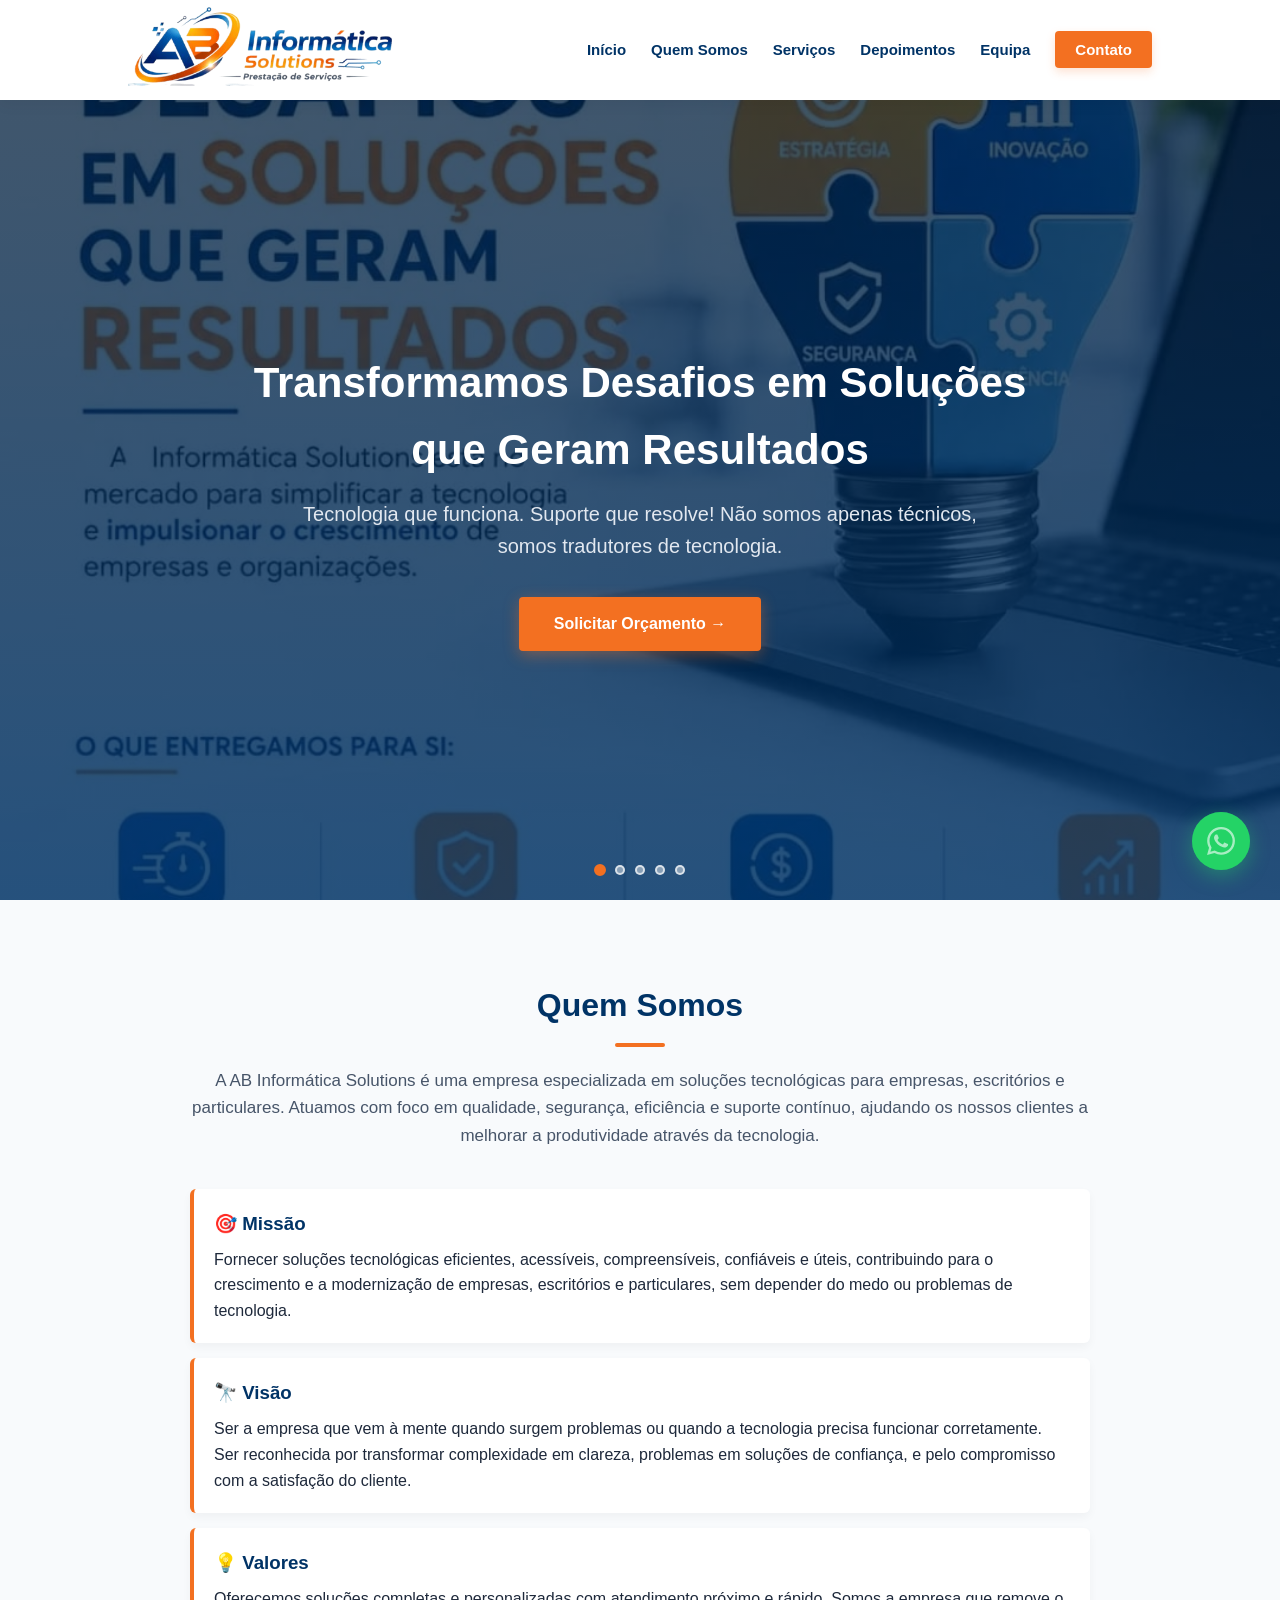
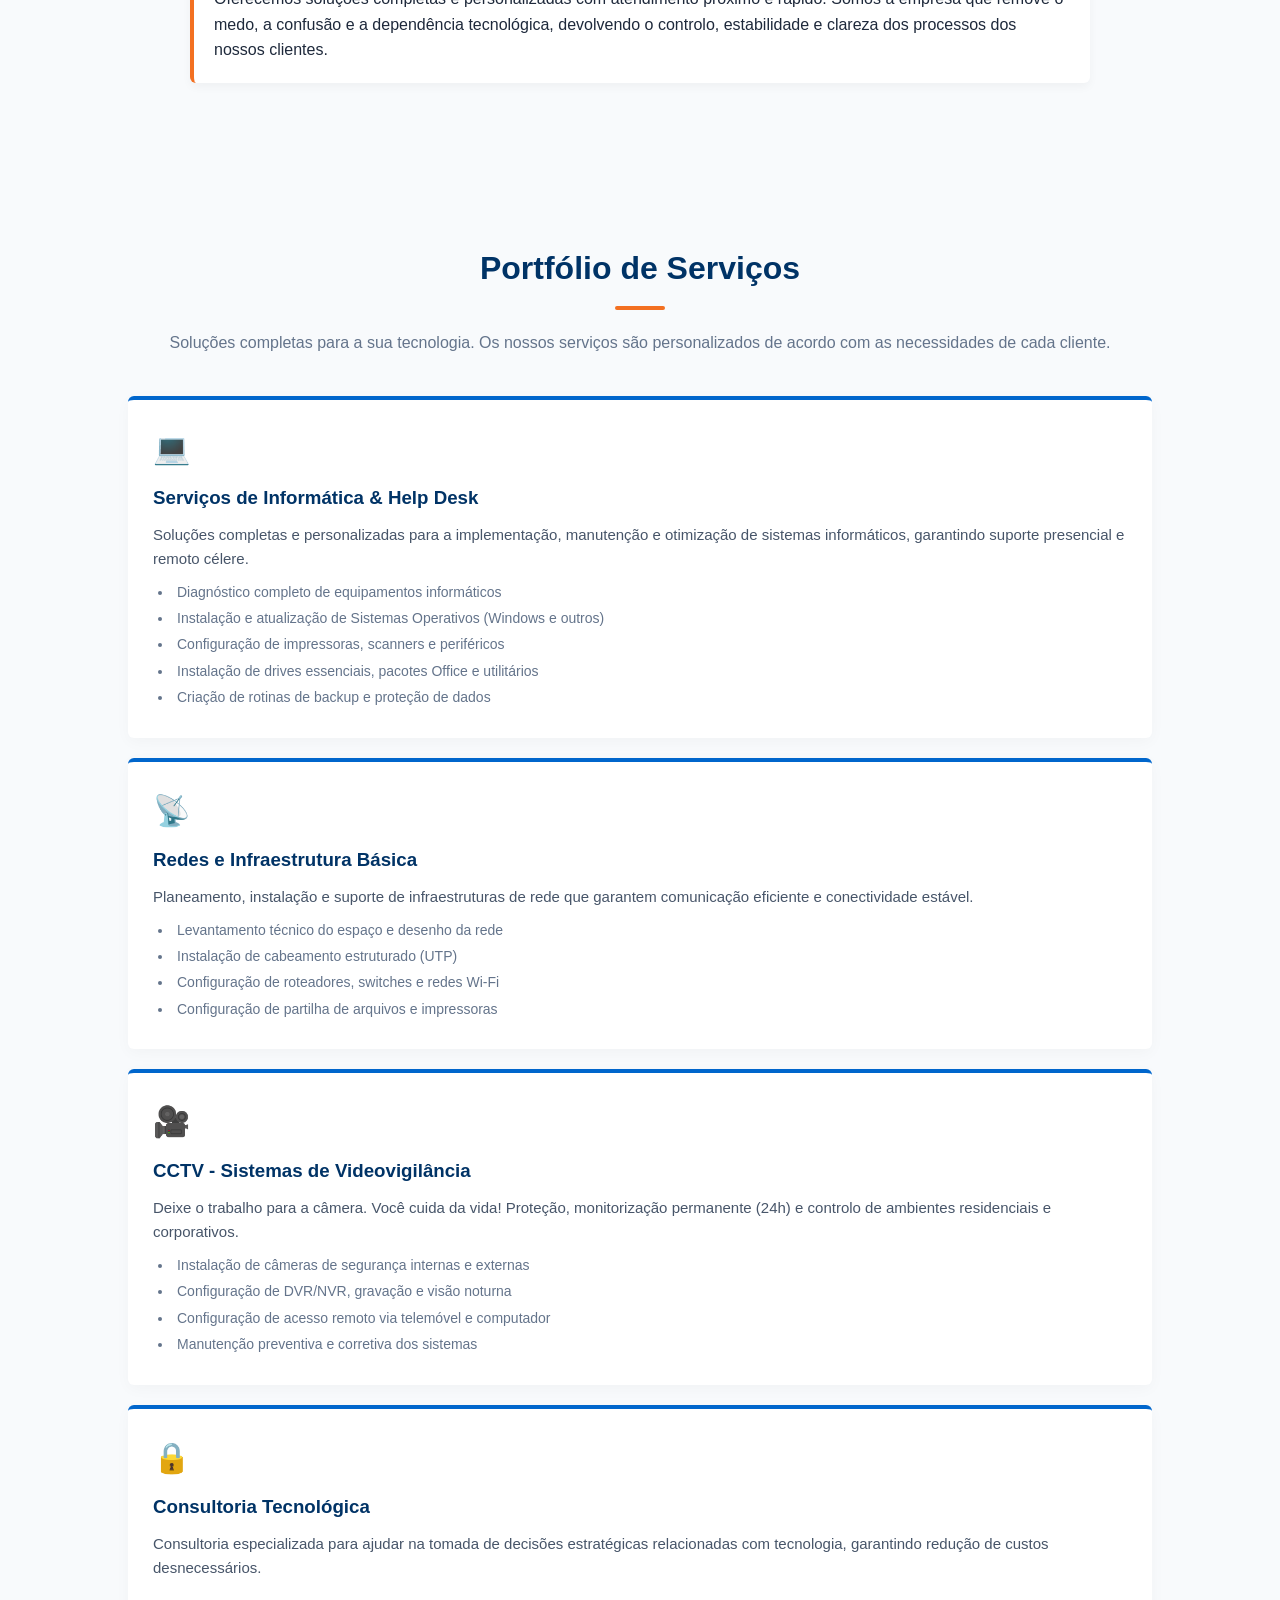
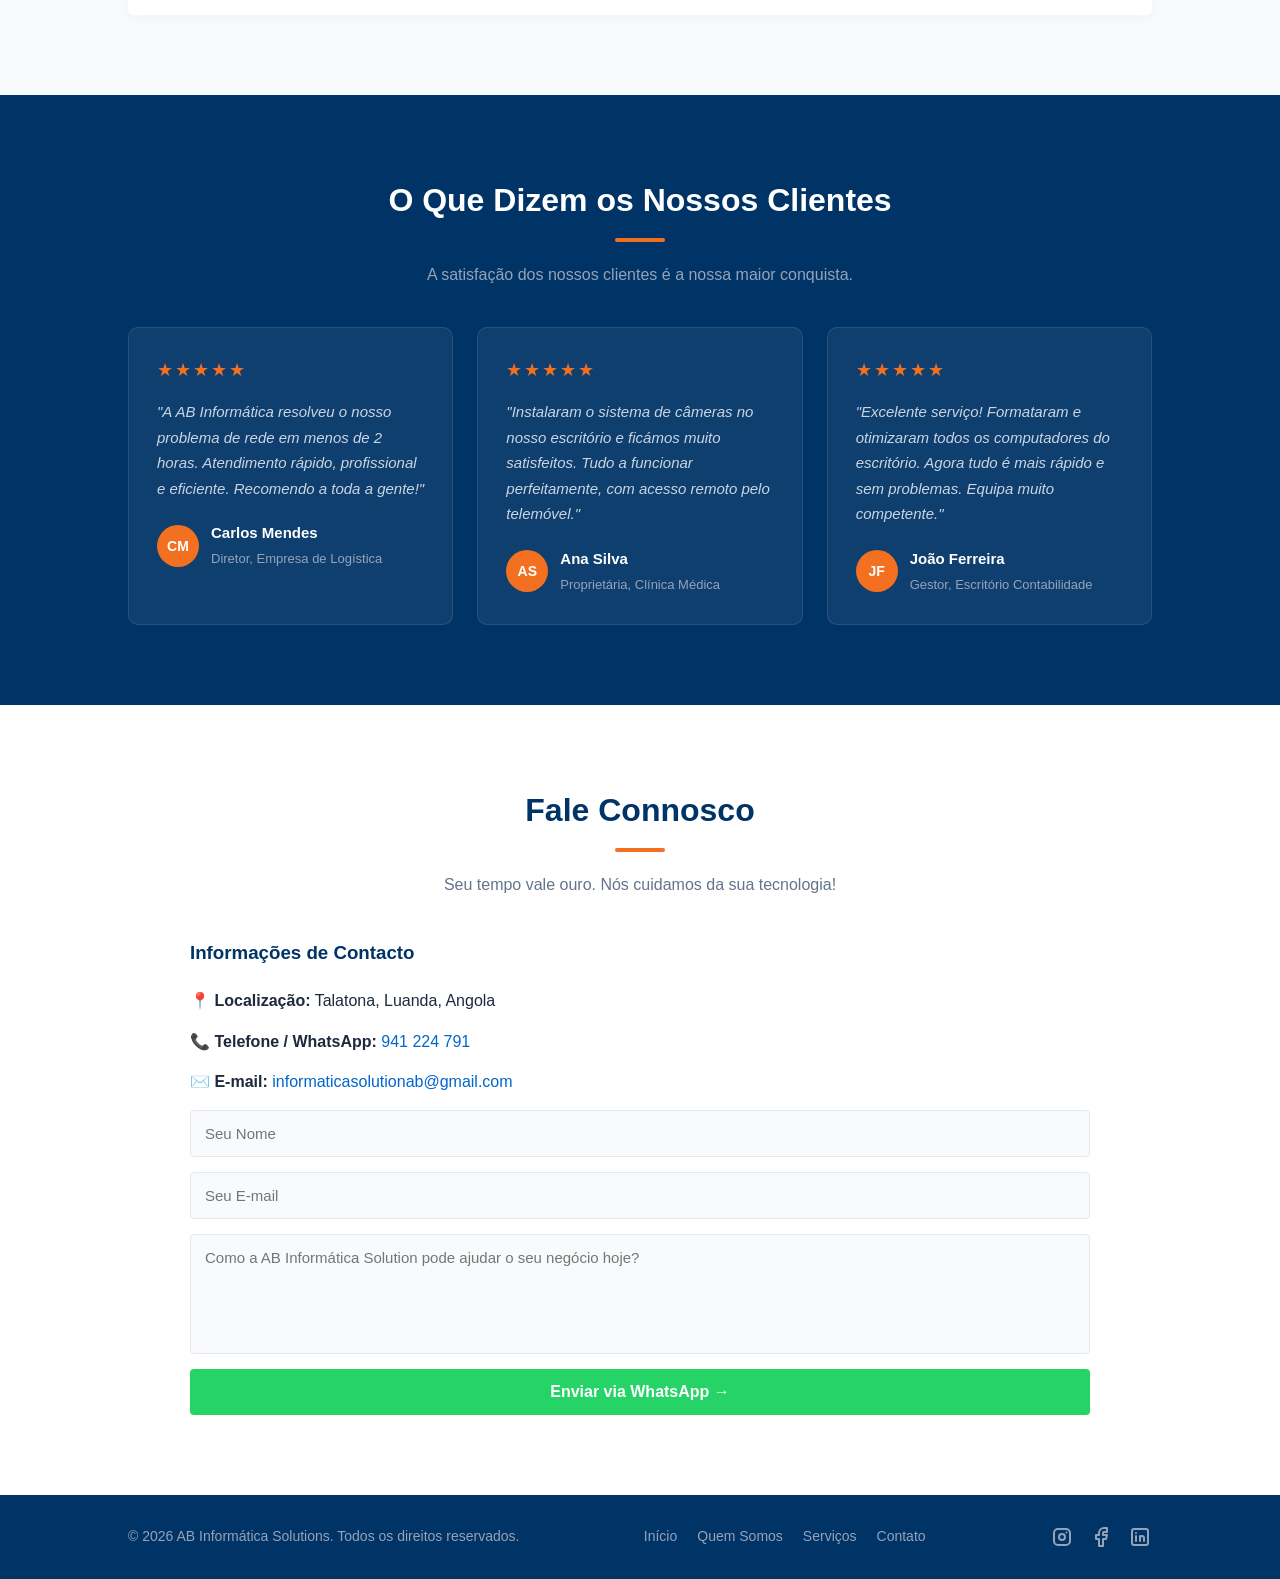
==== commit 963a575c: "Atualizado rodapé e ícones dos serviços" ====
--- a/index.html
+++ b/index.html
@@ -194,12 +194,7 @@
                 <p><strong>📞 Telefone / WhatsApp:</strong> <a href="https://wa.me/244941224791" target="_blank">941 224 791</a></p>
                 <p><strong>✉️ E-mail:</strong> <a href="mailto:informaticasolutionab@gmail.com">informaticasolutionab@gmail.com</a></p>
 
-                <div class="social-links">
-                    <a href="https://www.instagram.com/ab_informatica_solution?igsh=MWllaDdjaWRnYXg5eQ==" target="_blank" rel="noopener noreferrer" aria-label="Instagram" class="social-btn">📸 Instagram</a>
-                    <a href="https://www.facebook.com/share/18Ubohkavf/" target="_blank" rel="noopener noreferrer" aria-label="Facebook" class="social-btn">👤 Facebook</a>
-                    <a href="https://www.linkedin.com/company/ab-inform%C3%A1tica-solution" target="_blank" rel="noopener noreferrer" aria-label="LinkedIn" class="social-btn">💼 LinkedIn</a>
-                </div>
-            </div>
+             
             
             <form id="contact-form">
                 <input type="text" id="form-nome" placeholder="Seu Nome" required>
@@ -211,7 +206,7 @@
     </section>
 
     <!-- RODAPÉ -->
-    <footer>
+   <footer>
         <div class="footer-content">
             <p>&copy; 2026 AB Informática Solutions. Todos os direitos reservados.</p>
             <div class="footer-links">
@@ -221,9 +216,15 @@
                 <a href="#contato">Contato</a>
             </div>
             <div class="footer-social">
-                <a href="https://www.instagram.com/ab_informatica_solution?igsh=MWllaDdjaWRnYXg5eQ==" target="_blank" rel="noopener noreferrer" aria-label="Instagram">📸</a>
-                <a href="https://www.facebook.com/share/18Ubohkavf/" target="_blank" rel="noopener noreferrer" aria-label="Facebook">👤</a>
-                <a href="https://www.linkedin.com/company/ab-inform%C3%A1tica-solution" target="_blank" rel="noopener noreferrer" aria-label="LinkedIn">💼</a>
+                <a href="https://www.instagram.com/ab_informatica_solution?igsh=MWllaDdjaWRnYXg5eQ==" target="_blank" rel="noopener noreferrer" aria-label="Instagram">
+                    <svg xmlns="http://www.w3.org/2000/svg" width="24" height="24" viewBox="0 0 24 24" fill="none" stroke="currentColor" stroke-width="2" stroke-linecap="round" stroke-linejoin="round"><path d="M4 4m0 4a4 4 0 0 1 4 -4h8a4 4 0 0 1 4 4v8a4 4 0 0 1 -4 4h-8a4 4 0 0 1 -4 -4z"></path><path d="M12 12m-3 0a3 3 0 1 0 6 0a3 3 0 1 0 -6 0"></path><path d="M16.5 7.5l0 .01"></path></svg>
+                </a>
+                <a href="https://www.facebook.com/share/18Ubohkavf/" target="_blank" rel="noopener noreferrer" aria-label="Facebook">
+                    <svg xmlns="http://www.w3.org/2000/svg" width="24" height="24" viewBox="0 0 24 24" fill="none" stroke="currentColor" stroke-width="2" stroke-linecap="round" stroke-linejoin="round"><path d="M7 10v4h3v7h4v-7h3l1 -4h-4v-2a1 1 0 0 1 1 -1h3v-4h-3a5 5 0 0 0 -5 5v2h-3"></path></svg>
+                </a>
+                <a href="https://www.linkedin.com/company/ab-inform%C3%A1tica-solution" target="_blank" rel="noopener noreferrer" aria-label="LinkedIn">
+                    <svg xmlns="http://www.w3.org/2000/svg" width="24" height="24" viewBox="0 0 24 24" fill="none" stroke="currentColor" stroke-width="2" stroke-linecap="round" stroke-linejoin="round"><path d="M4 4m0 2a2 2 0 0 1 2 -2h12a2 2 0 0 1 2 2v12a2 2 0 0 1 -2 2h-12a2 2 0 0 1 -2 -2z"></path><path d="M8 11l0 5"></path><path d="M8 8l0 .01"></path><path d="M12 16l0 -5"></path><path d="M16 16v-3a2 2 0 0 0 -4 0"></path></svg>
+                </a>
             </div>
         </div>
     </footer>
--- a/style.css
+++ b/style.css
@@ -663,19 +663,19 @@
 
 .footer-social {
     display: flex;
-    gap: 14px;
+    gap: 15px;
 }
 
 .footer-social a {
-    font-size: 20px;
-    text-decoration: none;
-    transition: transform 0.2s ease, opacity 0.2s ease;
-    opacity: 0.7;
+    color: #94a3b8; /* Cor original do rodapé */
+    display: flex;
+    align-items: center;
+    transition: color 0.3s ease, transform 0.2s ease;
 }
 
 .footer-social a:hover {
+    color: var(--laranja); /* Destaque ao passar o rato */
     transform: translateY(-3px);
-    opacity: 1;
 }
 
 /* =====================
@@ -893,4 +893,4 @@
         width: 48px;
         height: 48px;
     }
-}
+}
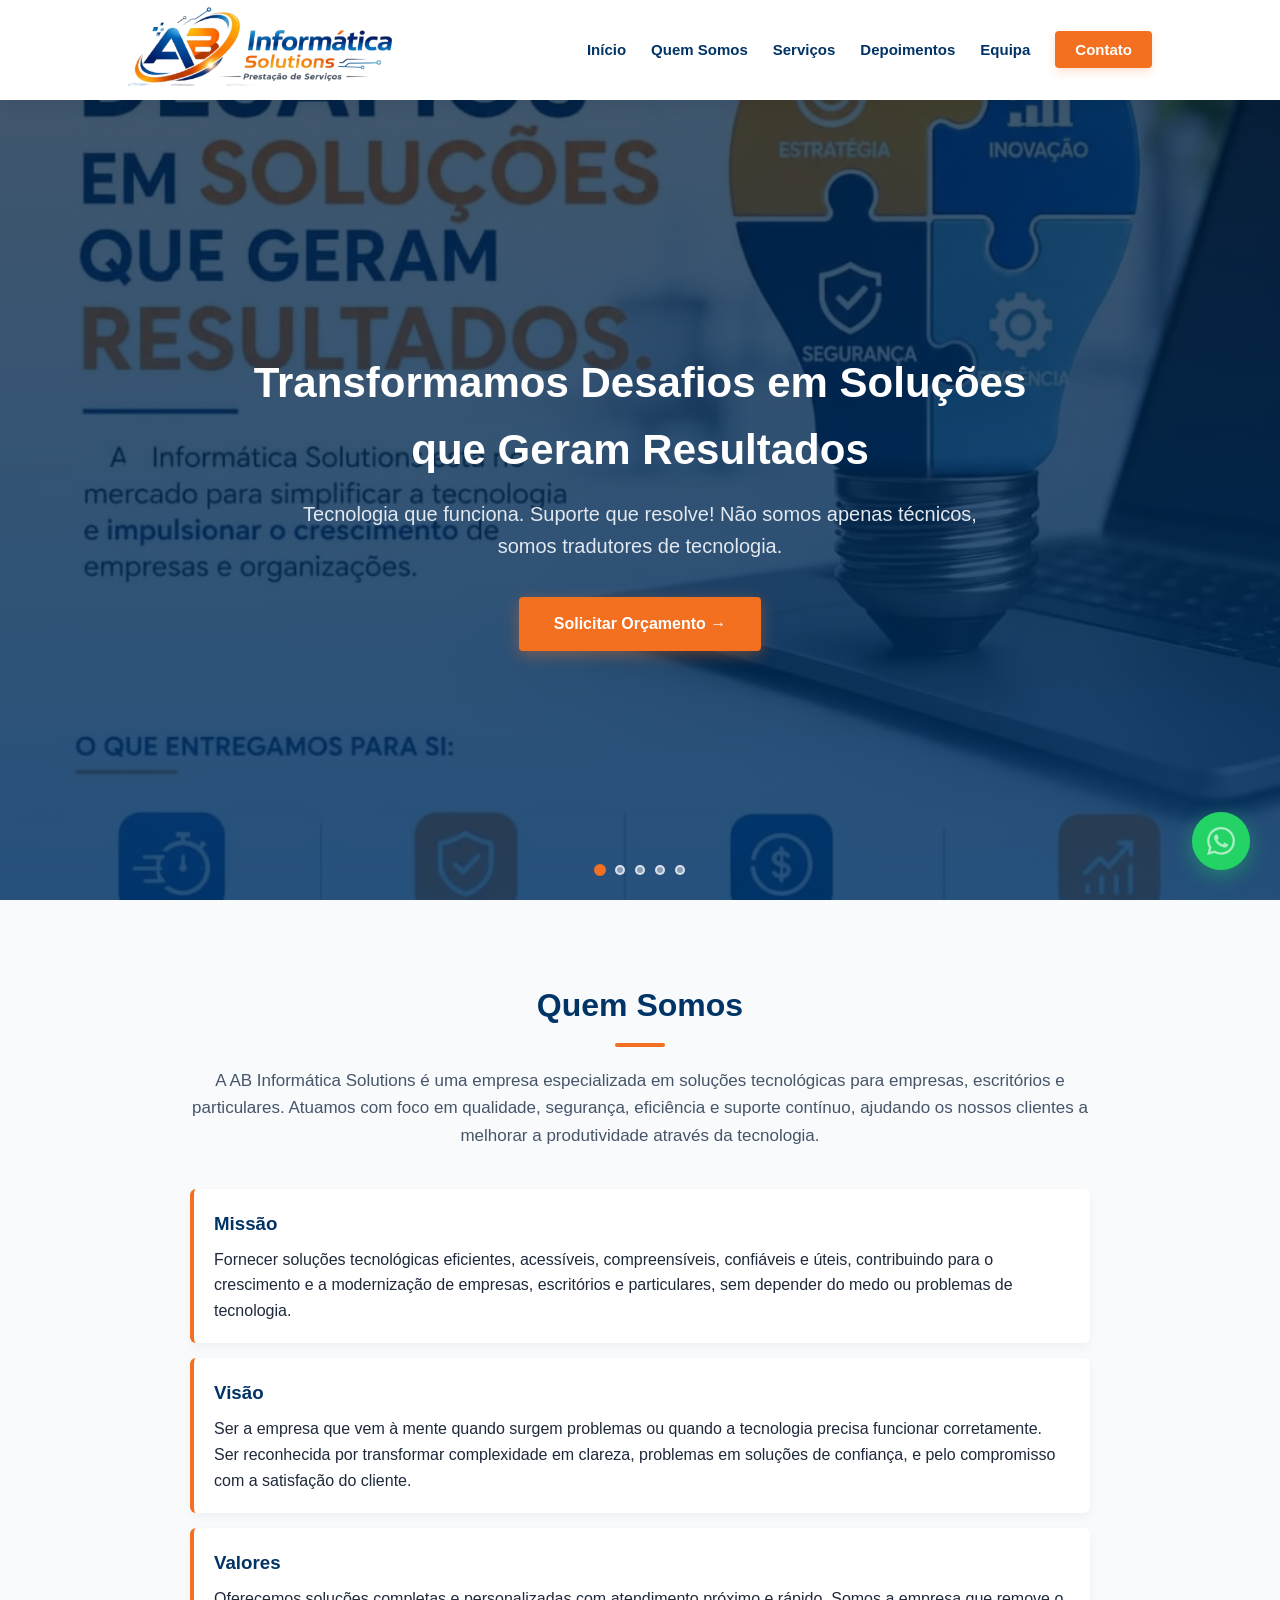
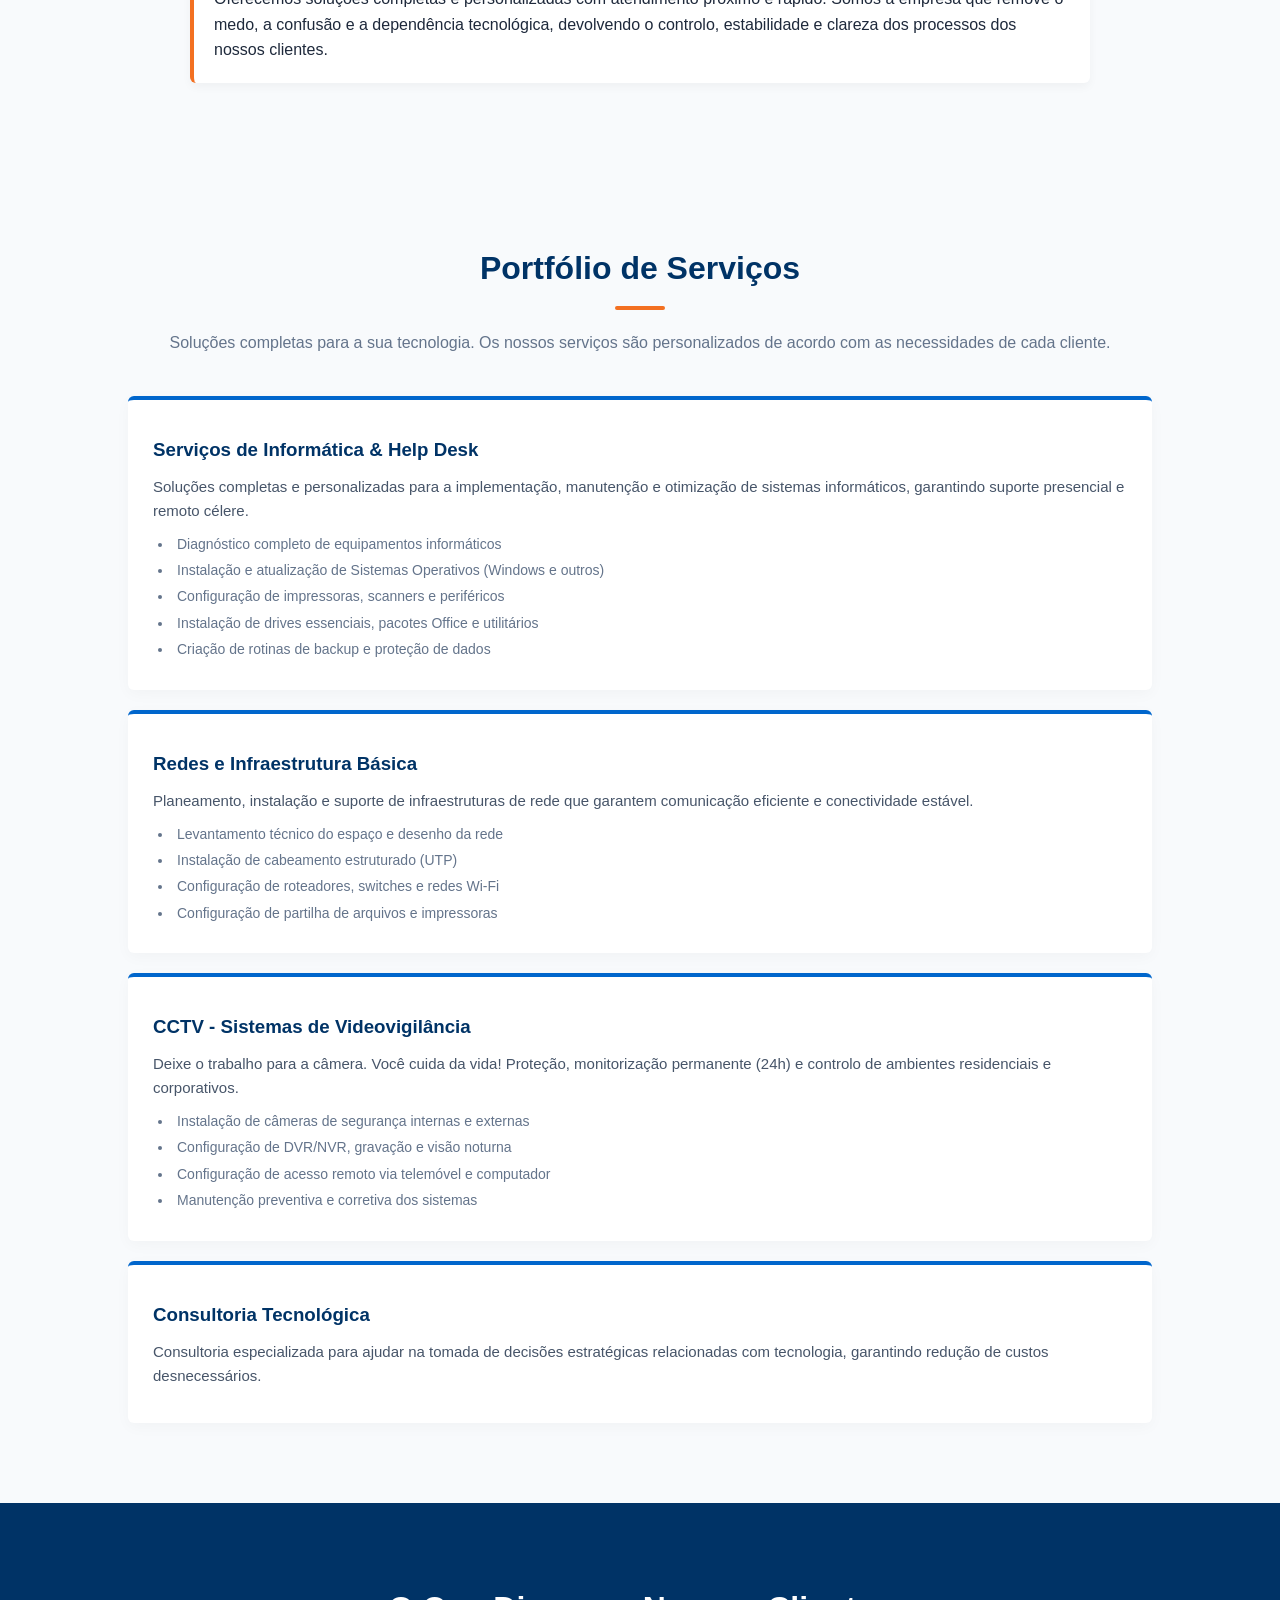
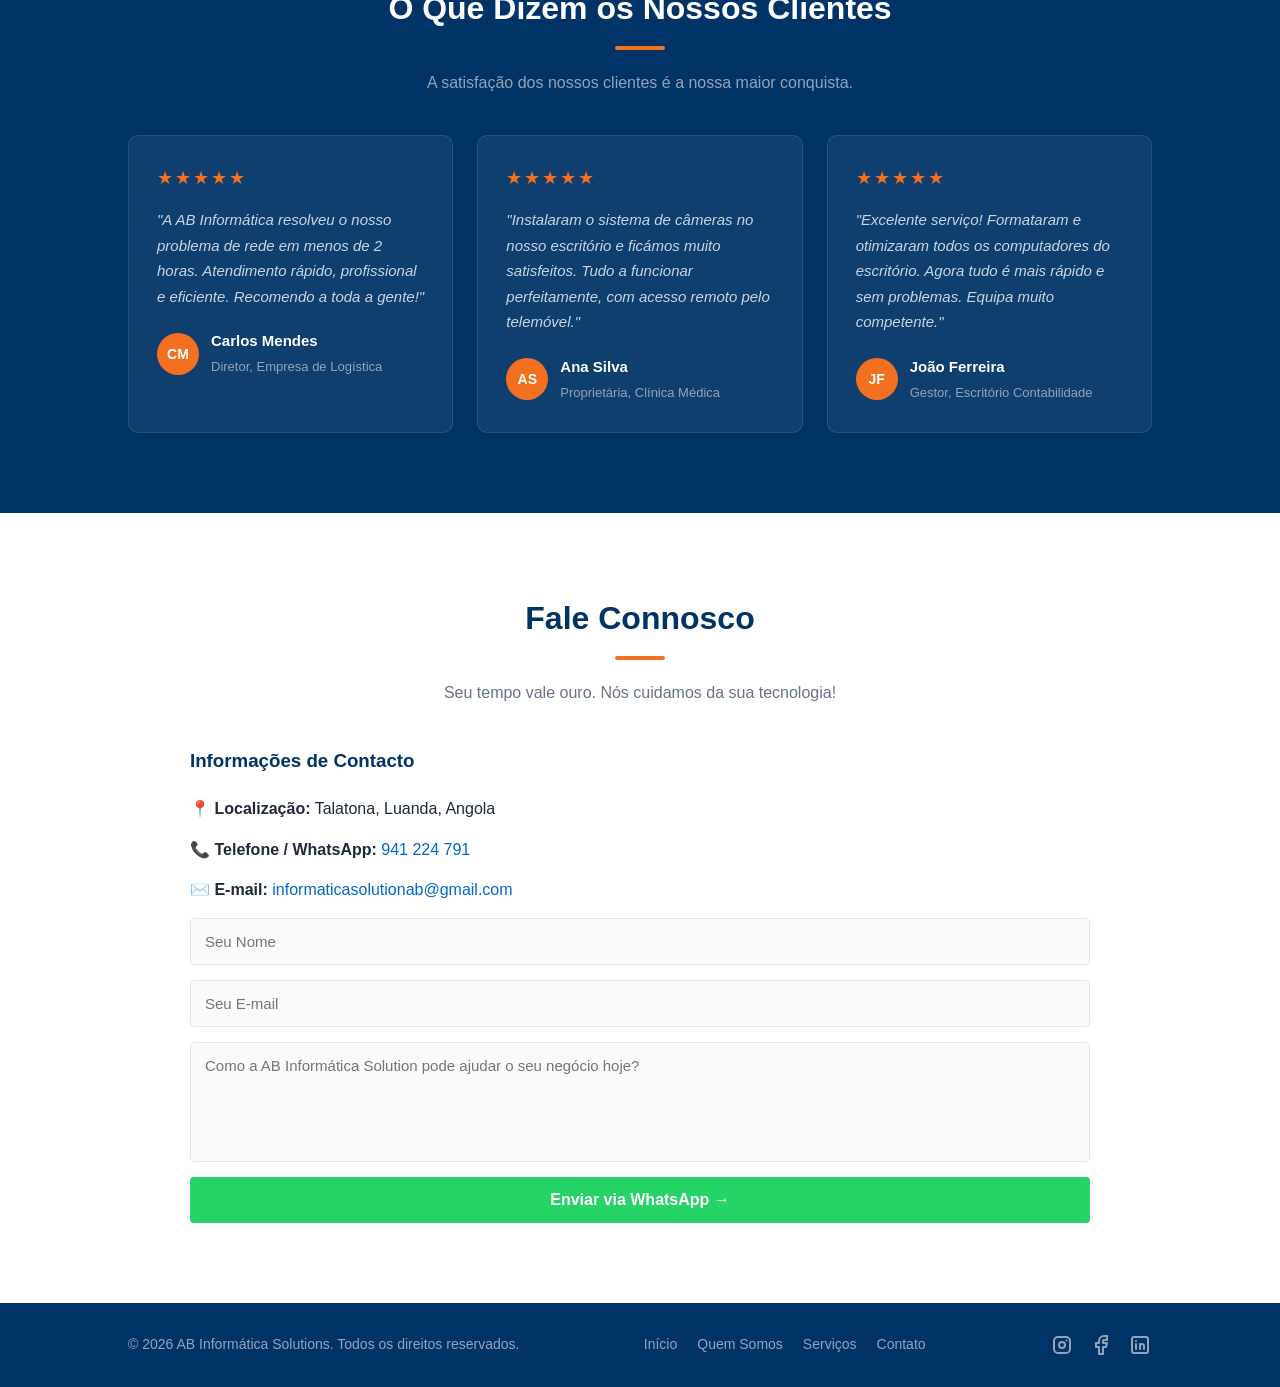
==== commit 36677046: "Adiciona login e painel do tecnico com Firebase" ====
--- a/index.html
+++ b/index.html
@@ -70,15 +70,15 @@
         <div class="about-content-wrapper">
             <div class="about-text">
                 <div class="mvv-card">
-                    <h3>🎯 Missão</h3>
+                    <h3> Missão</h3>
                     <p>Fornecer soluções tecnológicas eficientes, acessíveis, compreensíveis, confiáveis e úteis, contribuindo para o crescimento e a modernização de empresas, escritórios e particulares, sem depender do medo ou problemas de tecnologia.</p>
                 </div>
                 <div class="mvv-card">
-                    <h3>🔭 Visão</h3>
+                    <h3> Visão</h3>
                     <p>Ser a empresa que vem à mente quando surgem problemas ou quando a tecnologia precisa funcionar corretamente. Ser reconhecida por transformar complexidade em clareza, problemas em soluções de confiança, e pelo compromisso com a satisfação do cliente.</p>
                 </div>
                 <div class="mvv-card">
-                    <h3>💡 Valores</h3>
+                    <h3>Valores</h3>
                     <p>Oferecemos soluções completas e personalizadas com atendimento próximo e rápido. Somos a empresa que remove o medo, a confusão e a dependência tecnológica, devolvendo o controlo, estabilidade e clareza dos processos dos nossos clientes.</p>
                 </div>
             </div>
@@ -94,7 +94,7 @@
         <div class="services-wrapper">
             <div class="services-list-grid">
                 <div class="service-card-modern">
-                    <div class="service-icon">💻</div>
+                    <div class="service-icon"></div>
                     <h3>Serviços de Informática &amp; Help Desk</h3>
                     <p>Soluções completas e personalizadas para a implementação, manutenção e otimização de sistemas informáticos, garantindo suporte presencial e remoto célere.</p>
                     <ul>
@@ -107,7 +107,7 @@
                 </div>
 
                 <div class="service-card-modern">
-                    <div class="service-icon">📡</div>
+                    <div class="service-icon"></div>
                     <h3>Redes e Infraestrutura Básica</h3>
                     <p>Planeamento, instalação e suporte de infraestruturas de rede que garantem comunicação eficiente e conectividade estável.</p>
                     <ul>
@@ -119,7 +119,7 @@
                 </div>
 
                 <div class="service-card-modern">
-                    <div class="service-icon">🎥</div>
+                    <div class="service-icon"></div>
                     <h3>CCTV - Sistemas de Videovigilância</h3>
                     <p>Deixe o trabalho para a câmera. Você cuida da vida! Proteção, monitorização permanente (24h) e controlo de ambientes residenciais e corporativos.</p>
                     <ul>
@@ -131,7 +131,7 @@
                 </div>
 
                 <div class="service-card-modern">
-                    <div class="service-icon">🔒</div>
+                    <div class="service-icon"></div>
                     <h3>Consultoria Tecnológica</h3>
                     <p>Consultoria especializada para ajudar na tomada de decisões estratégicas relacionadas com tecnologia, garantindo redução de custos desnecessários.</p>
                 </div>
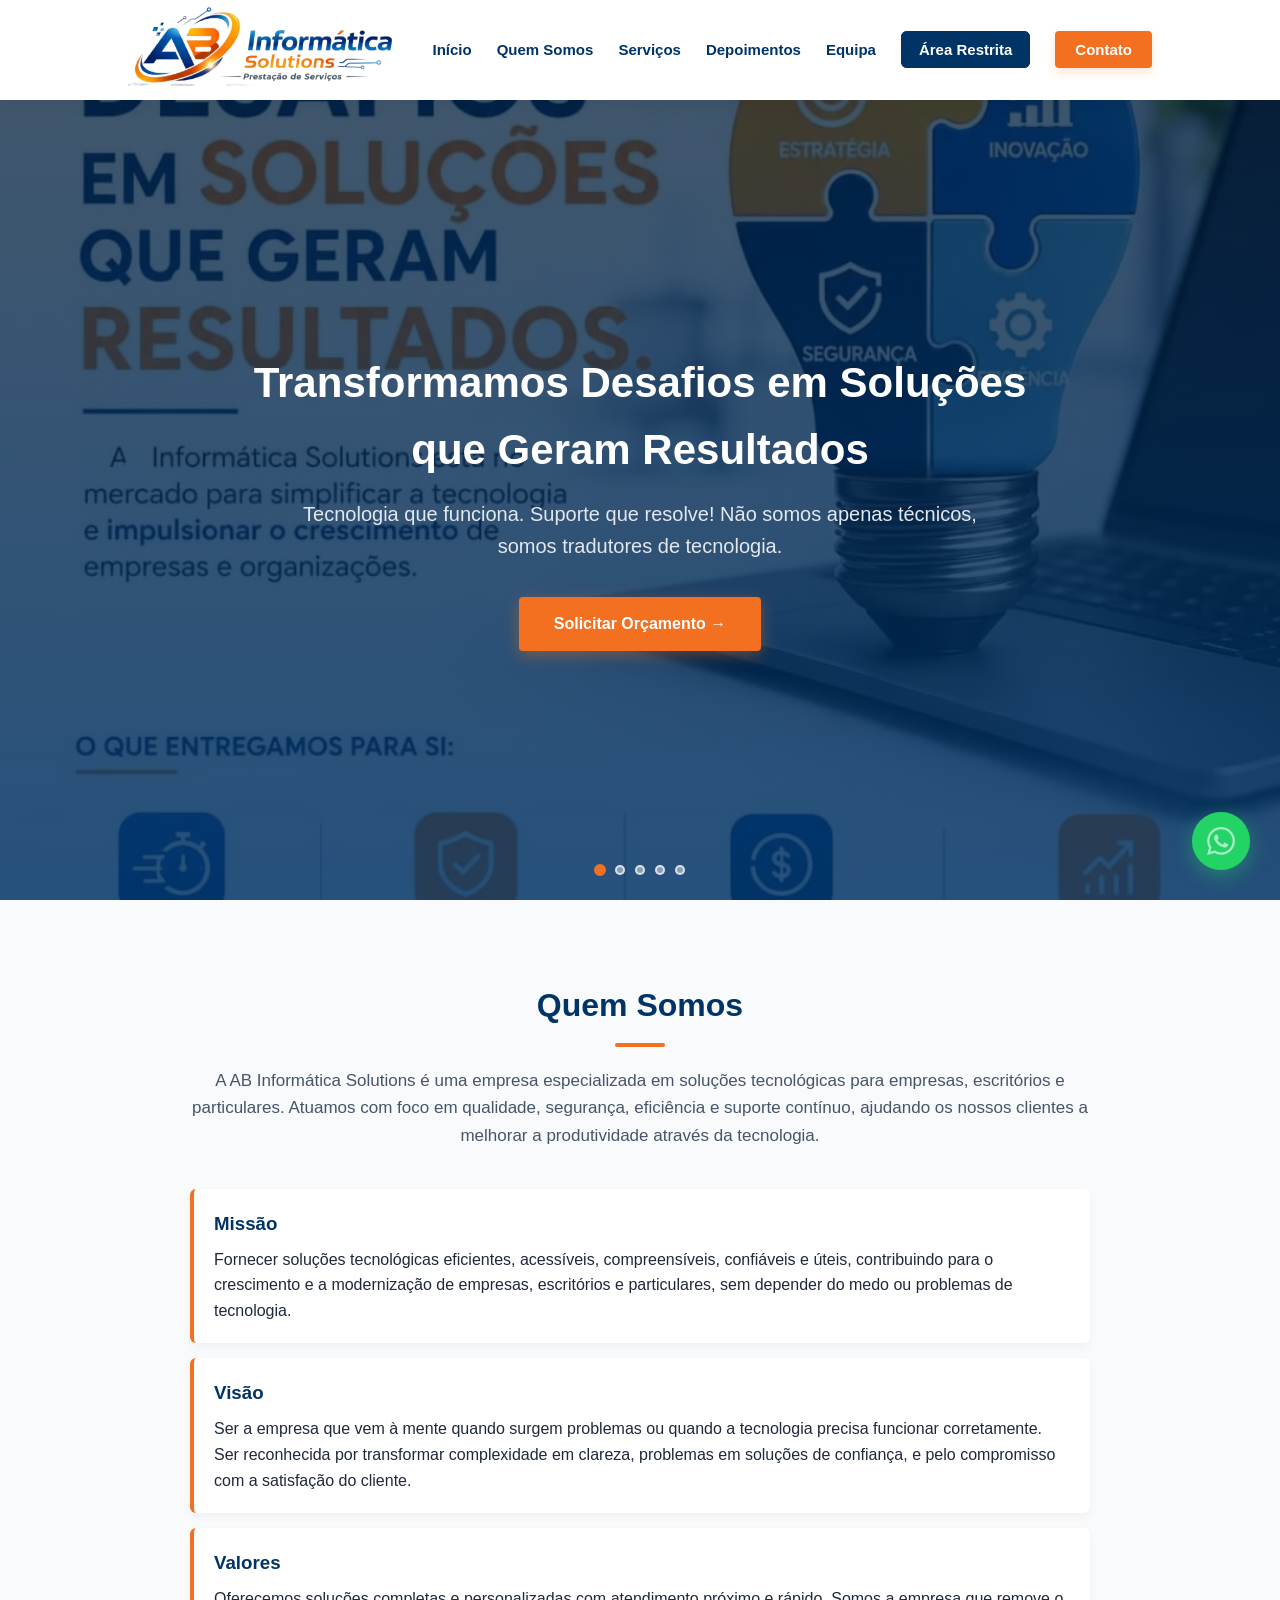
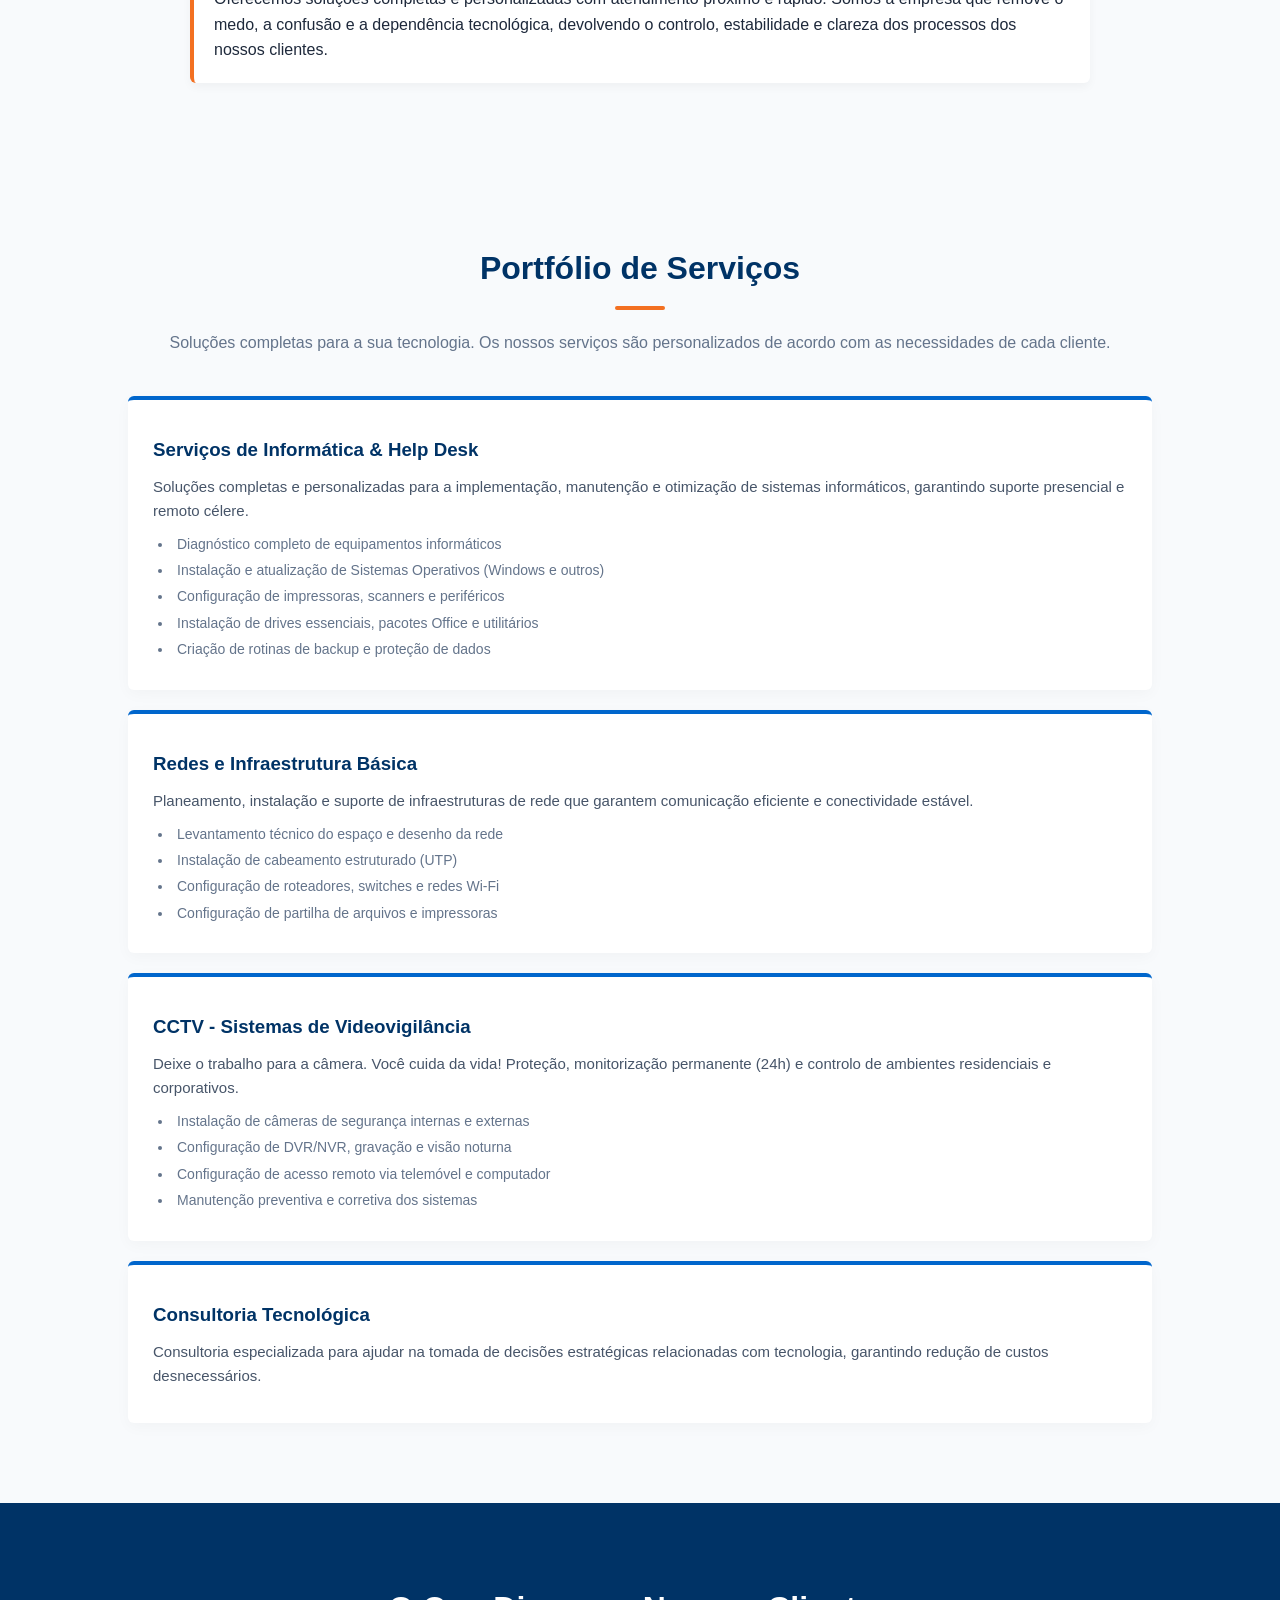
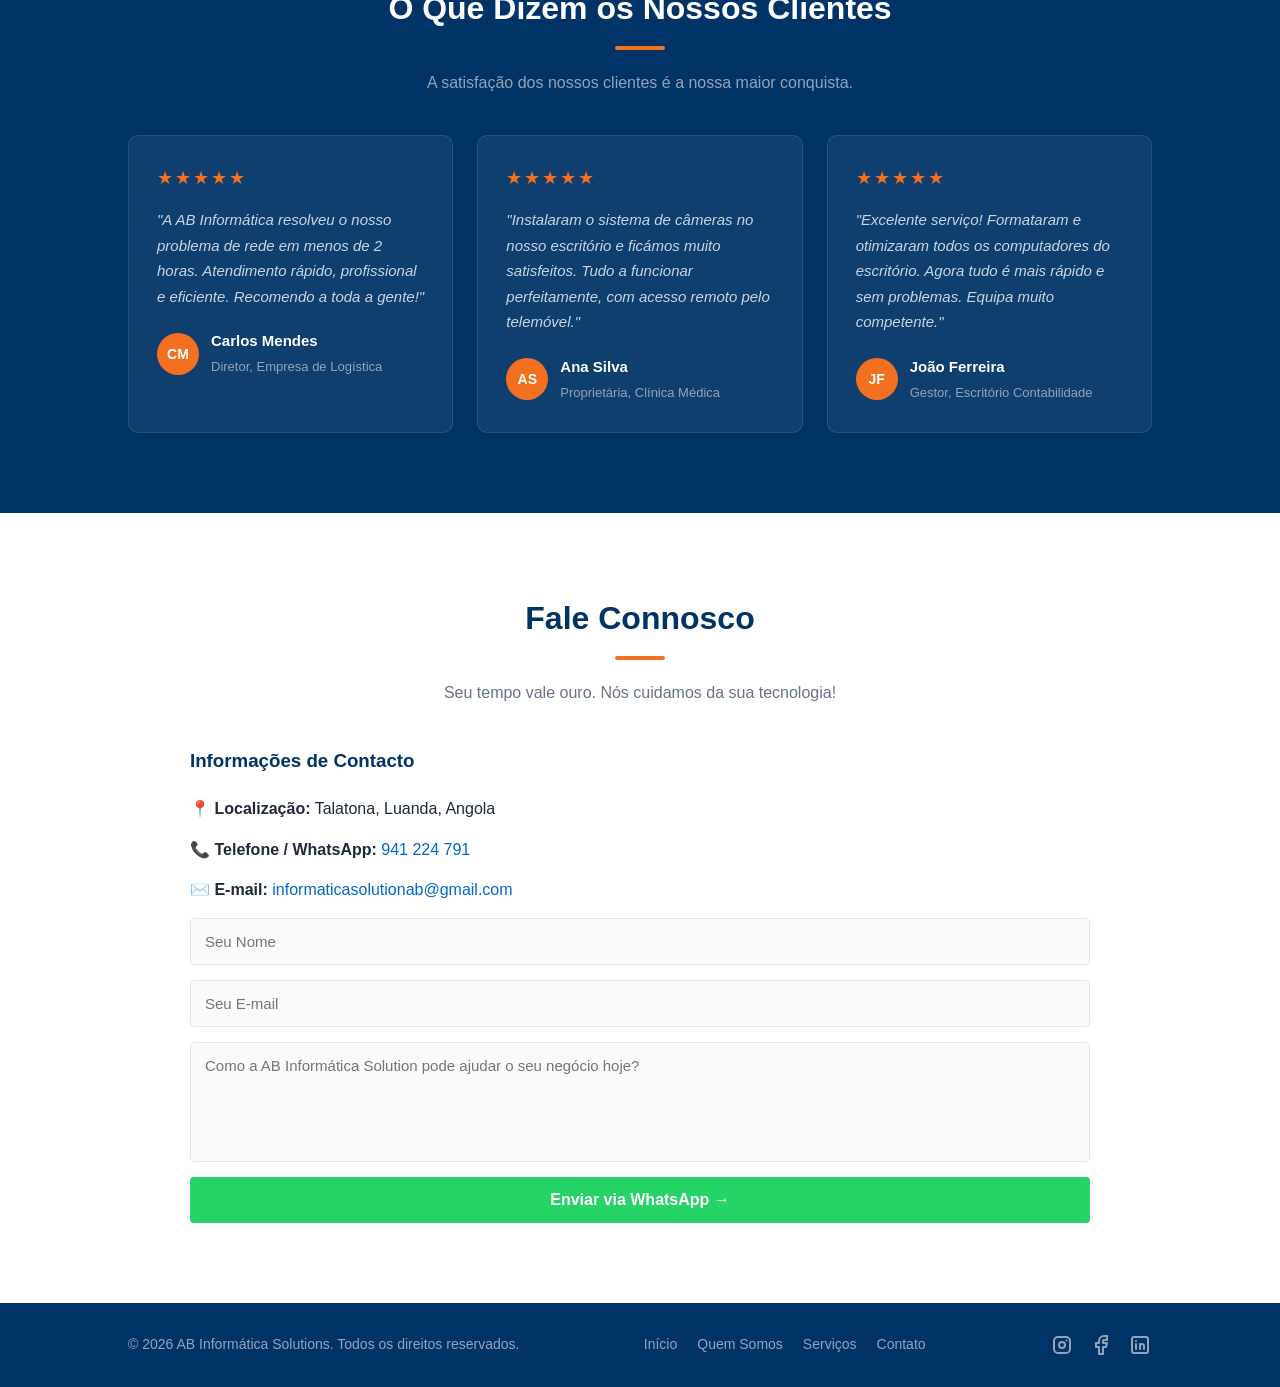
==== commit 85ac029a: "Adiciona botao de Area Restrita no menu principal" ====
--- a/index.html
+++ b/index.html
@@ -27,6 +27,7 @@
                 <li><a href="#servicos" class="nav-link">Serviços</a></li>
                 <li><a href="#depoimentos" class="nav-link">Depoimentos</a></li>
                 <li><a href="equipa.html" target="_blank" class="nav-link">Equipa</a></li>
+                <li><a href="login.html" class="btn-restrito">Área Restrita</a></li>
                 <li><a href="#contato" class="btn-contato nav-link">Contato</a></li>
             </ul>
         </nav>
--- a/style.css
+++ b/style.css
@@ -893,4 +893,21 @@
         width: 48px;
         height: 48px;
     }
+}
+/* Botão da Área Restrita no Menu Principal */
+.btn-restrito {
+    background-color: var(--azul-escuro);
+    color: #ffffff !important; /* Força o texto a ficar branco */
+    padding: 8px 16px;
+    border-radius: 6px;
+    font-weight: bold;
+    border: 2px solid var(--azul-escuro);
+    transition: all 0.3s ease;
+}
+
+/* Efeito ao passar o rato por cima */
+.btn-restrito:hover {
+    background-color: var(--laranja);
+    border-color: var(--laranja);
+    color: #ffffff !important;
 }
